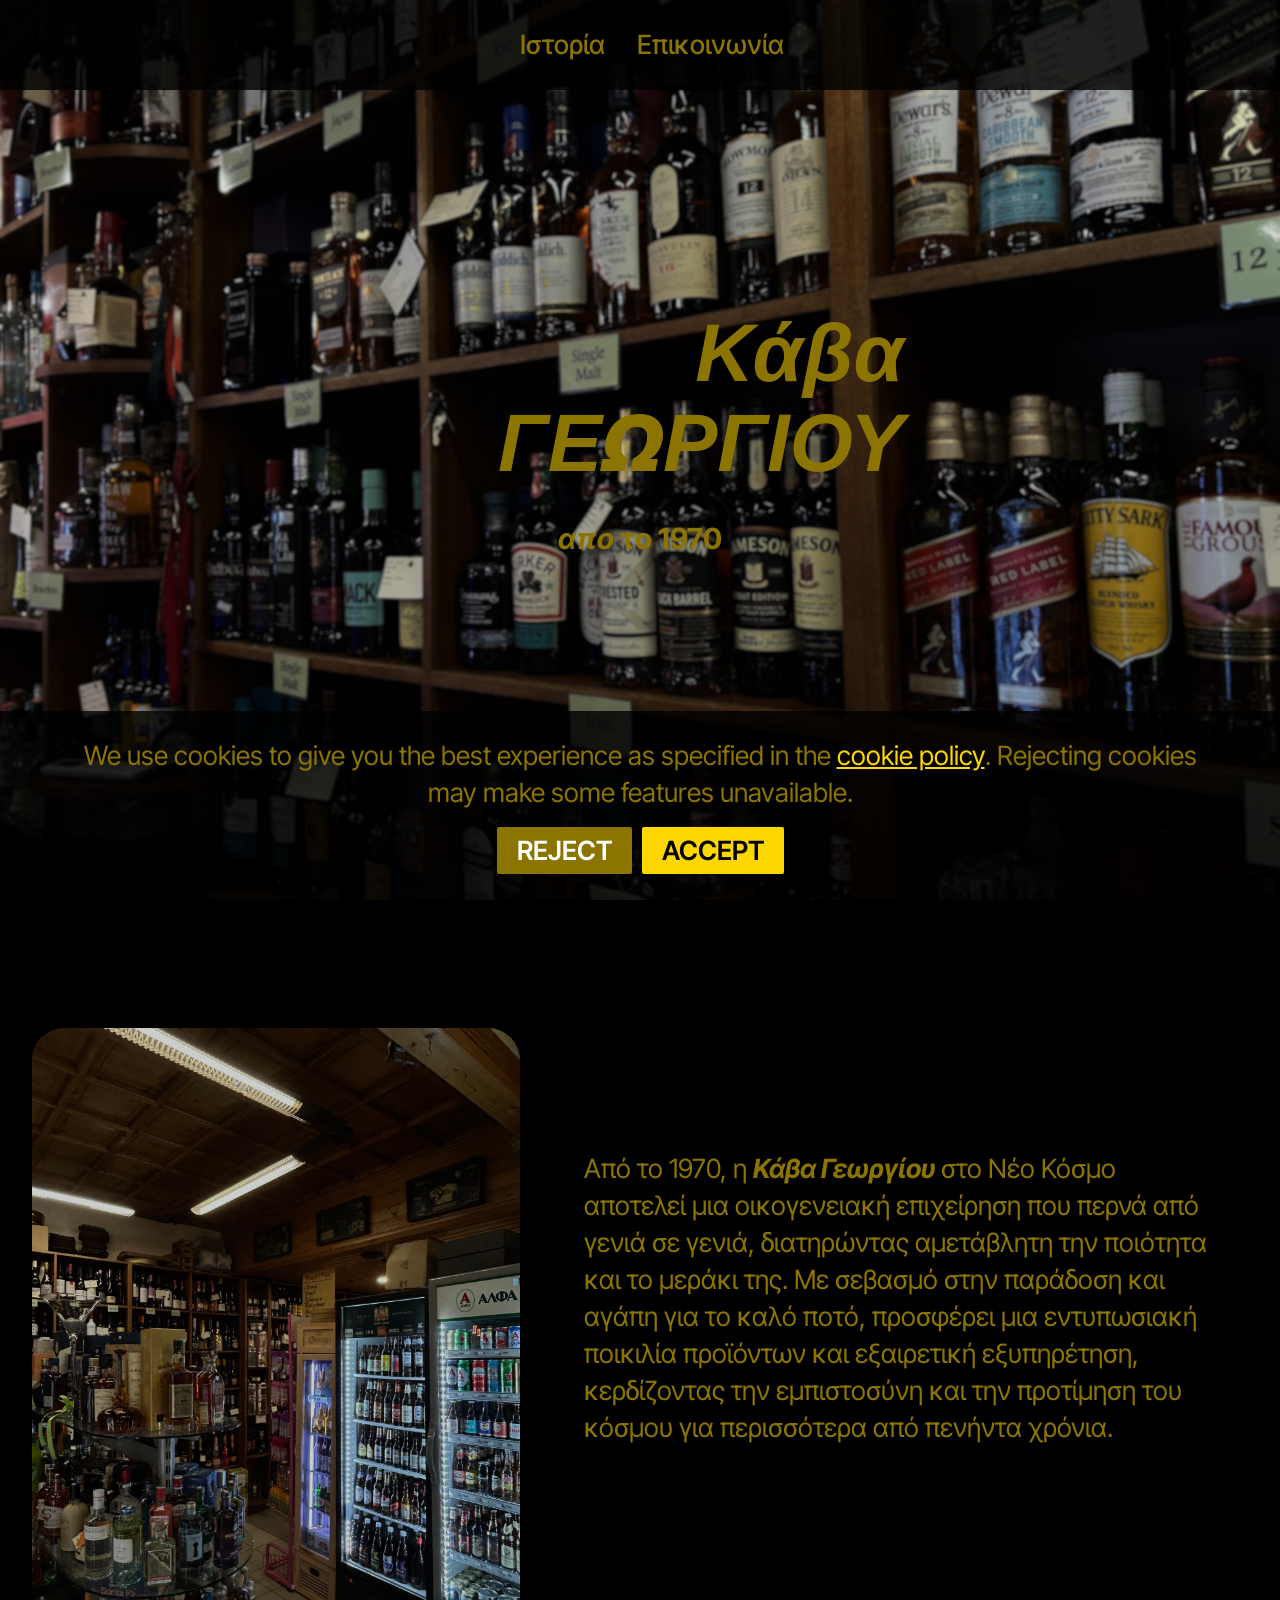
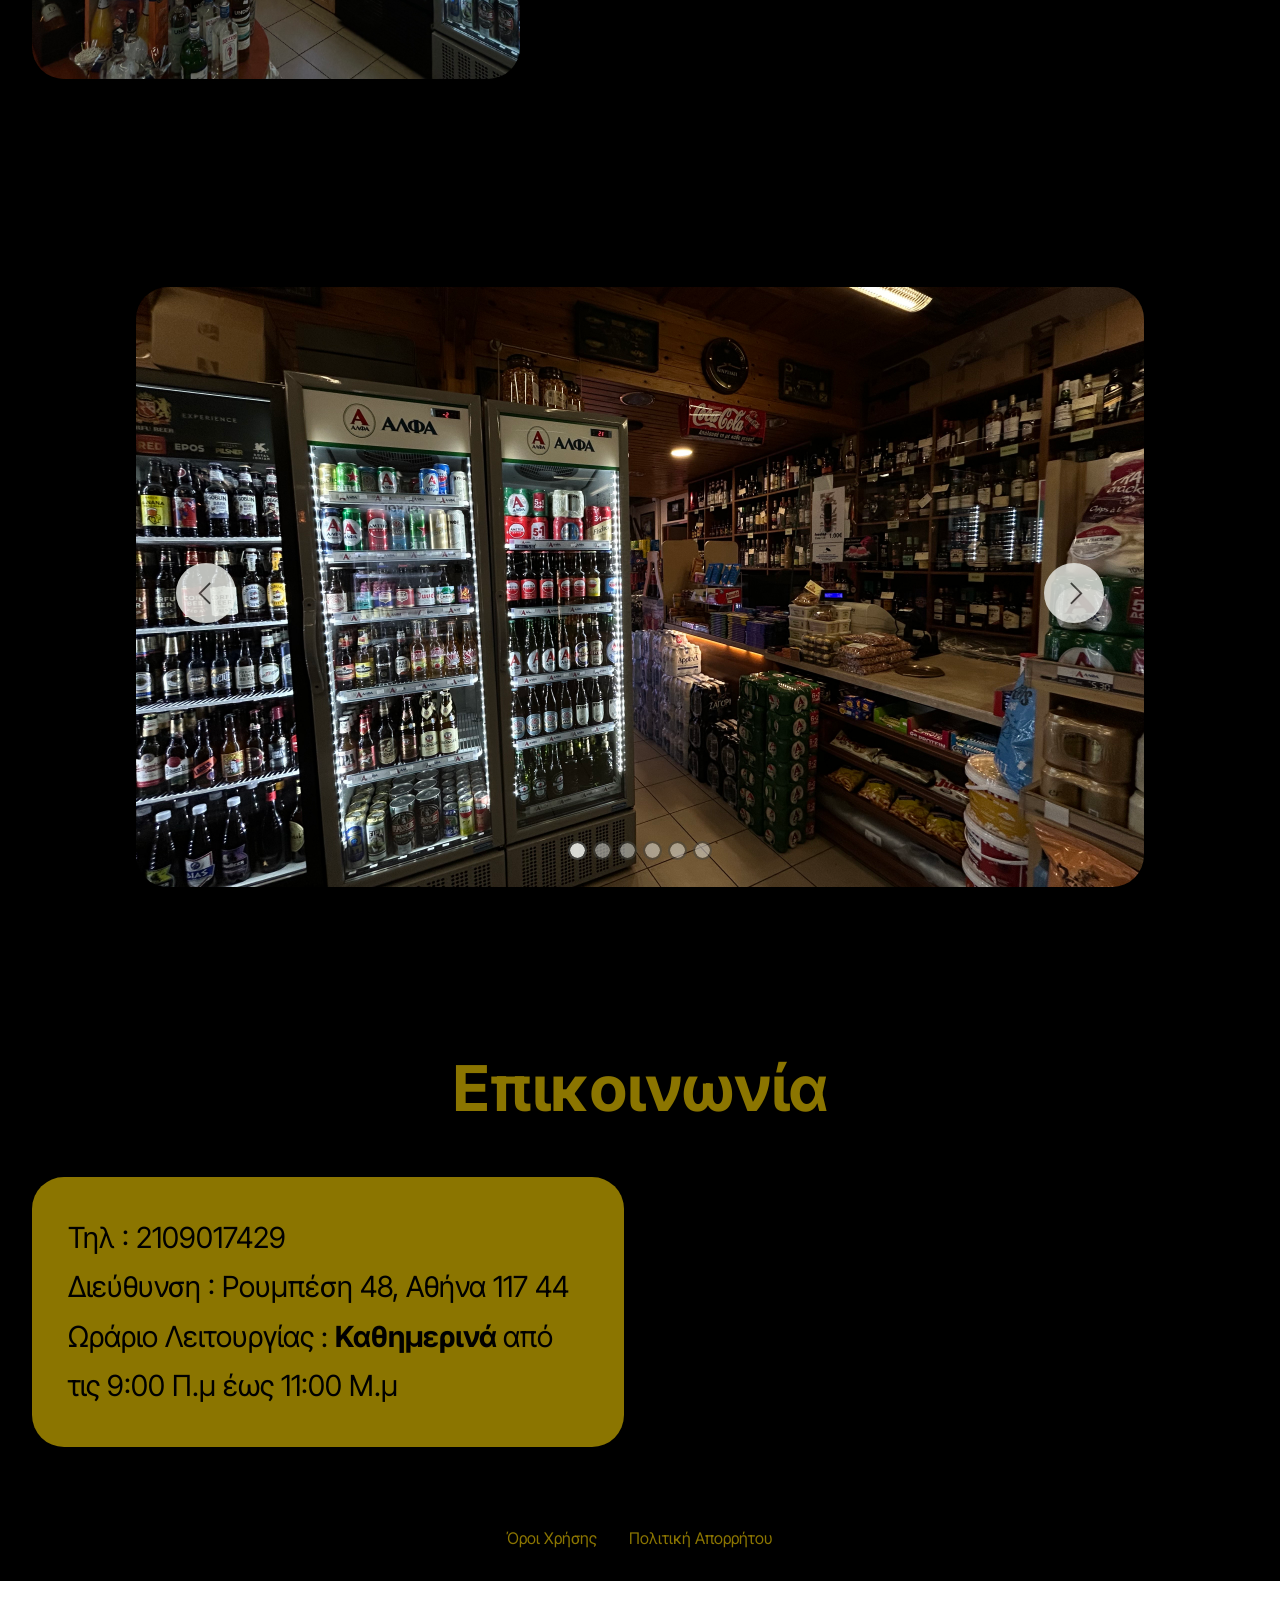
==== index.html @ 552887bf "Update index.html" ====
<!DOCTYPE html>
<html  >
<head>
  
  <meta charset="UTF-8">
  <meta http-equiv="X-UA-Compatible" content="IE=edge">
  <meta name="generator" content="Mobirise v5.9.25, mobirise.com">
  <meta name="twitter:card" content="summary_large_image"/>
  <meta name="twitter:image:src" content="assets/images/index-meta.jpeg">
  <meta property="og:image" content="assets/images/index-meta.jpeg">
  <meta name="twitter:title" content="Home">
  <meta name="viewport" content="width=device-width, initial-scale=1, minimum-scale=1">
  <link rel="shortcut icon" href="assets/images/kaba-logo.png" type="image/x-icon">
  <meta name="description" content="">
  
  
  <title>Home</title>
  <link rel="stylesheet" href="assets/web/assets/mobirise-icons2/mobirise2.css">
  <link rel="stylesheet" href="assets/bootstrap/css/bootstrap.min.css">
  <link rel="stylesheet" href="assets/bootstrap/css/bootstrap-grid.min.css">
  <link rel="stylesheet" href="assets/bootstrap/css/bootstrap-reboot.min.css">
  <link rel="stylesheet" href="assets/web/assets/gdpr-plugin/gdpr-styles.css">
  <link rel="stylesheet" href="assets/dropdown/css/style.css">
  <link rel="stylesheet" href="assets/socicon/css/styles.css">
  <link rel="stylesheet" href="assets/theme/css/style.css">
  <link rel="preload" href="https://fonts.googleapis.com/css?family=Kanit:100,100i,200,200i,300,300i,400,400i,500,500i,600,600i,700,700i,800,800i,900,900i&display=swap" as="style" onload="this.onload=null;this.rel='stylesheet'">
  <noscript><link rel="stylesheet" href="https://fonts.googleapis.com/css?family=Kanit:100,100i,200,200i,300,300i,400,400i,500,500i,600,600i,700,700i,800,800i,900,900i&display=swap"></noscript>
  <link rel="preload" href="https://fonts.googleapis.com/css?family=Inter+Tight:100,200,300,400,500,600,700,800,900,100i,200i,300i,400i,500i,600i,700i,800i,900i&display=swap" as="style" onload="this.onload=null;this.rel='stylesheet'">
  <noscript><link rel="stylesheet" href="https://fonts.googleapis.com/css?family=Inter+Tight:100,200,300,400,500,600,700,800,900,100i,200i,300i,400i,500i,600i,700i,800i,900i&display=swap"></noscript>
  <link rel="preload" as="style" href="assets/mobirise/css/mbr-additional.css?v=K9nNCM"><link rel="stylesheet" href="assets/mobirise/css/mbr-additional.css?v=K9nNCM" type="text/css">

  
  
  
</head>
<body>
  
  <section data-bs-version="5.1" class="menu menu6 cid-uQWl41QtFh" once="menu" id="menu06-0">
	

	<nav class="navbar navbar-dropdown opacityScrollOff navbar-fixed-top navbar-expand-lg">
		<div class="container">
			<div class="navbar-brand">
				
				
			</div>
			<button class="navbar-toggler" type="button" data-toggle="collapse" data-bs-toggle="collapse" data-target="#navbarSupportedContent" data-bs-target="#navbarSupportedContent" aria-controls="navbarNavAltMarkup" aria-expanded="false" aria-label="Toggle navigation">
				<div class="hamburger">
					<span></span>
					<span></span>
					<span></span>
					<span></span>
				</div>
			</button>
			<div class="collapse navbar-collapse opacityScrollOff" id="navbarSupportedContent">
				<ul class="navbar-nav nav-dropdown nav-right navbar-nav-top-padding" data-app-modern-menu="true"><li class="nav-item">
						<a class="nav-link link text-danger display-7" href="index.html#article02-2">Ιστορία</a>
					</li>
					
					<li class="nav-item">
						<a class="nav-link link text-danger display-7" href="index.html#contacts02-3">Επικοινωνία</a>
					</li></ul>
				
				
			</div>
		</div>
	</nav>
</section>

<section data-bs-version="5.1" class="header19 cid-v0DBbqI3JT mbr-fullscreen" id="header19-9">
  

  
  
  <div class="container-fluid">
    <div class="row">
      <div class="content-wrap col-12 col-md-6">
        <h1 class="mbr-section-title mbr-fonts-style mb-4 display-1"><strong><em>Κάβα ΓΕΩΡΓΙΟΥ</em></strong></h1>
        <p class="mbr-fonts-style mbr-text mb-4 display-5"><strong style=""><em>
          απο </em>το 1970</strong></p>
        
        
      </div>
    </div>
  </div>
</section>

<section data-bs-version="5.1" class="start article2 cid-uQWlEnjzYh" id="article02-2">
	

	
	

	<div class="container">
		<div class="row justify-content-center">
			<div class="col-12 col-md-12 col-lg-5 image-wrapper">
				<img class="w-100" src="assets/images/img-9775.jpeg" alt="Mobirise Website Builder">
			</div>
			<div class="col-12 col-md-12 col-lg">
				<div class="text-wrapper align-left">
					<h1 class="mbr-section-title mbr-fonts-style mb-4 display-2"></h1>
					<p class="mbr-text align-left mbr-fonts-style mb-4 display-7">Από το 1970, η <strong><em>Κάβα Γεωργίου</em> </strong>στο Νέο Κόσμο αποτελεί μια οικογενειακή επιχείρηση που περνά από γενιά σε γενιά, διατηρώντας αμετάβλητη την ποιότητα και το μεράκι της. Με σεβασμό στην παράδοση και αγάπη για το καλό ποτό, προσφέρει μια εντυπωσιακή ποικιλία προϊόντων και εξαιρετική εξυπηρέτηση, κερδίζοντας την εμπιστοσύνη και την προτίμηση του κόσμου για περισσότερα από πενήντα χρόνια.&nbsp;<br><br><br><br></p>
					
				</div>
			</div>
		</div>
	</div>
</section>

<section data-bs-version="5.1" class="slider05 cid-v0Dxm2SmUt" id="slider05-7">
    

    <div class="container">
        <div class="row justify-content-center">
            <div class="col-12 col-md-10">
                <div class="carousel slide carousel-fade" id="v1SWkFNazA" data-ride="carousel" data-bs-ride="carousel" data-interval="3000" data-bs-interval="3000">
                    <ol class="carousel-indicators">
                        <li data-slide-to="0" data-bs-slide-to="0" class="active" data-target="#v1SWkFNazA" data-bs-target="#v1SWkFNazA"></li><li data-slide-to="1" data-bs-slide-to="1" class="" data-target="#v1SWkFNazA" data-bs-target="#v1SWkFNazA"></li><li data-slide-to="2" data-bs-slide-to="2" class="" data-target="#v1SWkFNazA" data-bs-target="#v1SWkFNazA"></li><li data-slide-to="3" data-bs-slide-to="3" class="" data-target="#v1SWkFNazA" data-bs-target="#v1SWkFNazA"></li><li data-slide-to="4" data-bs-slide-to="4" class="" data-target="#v1SWkFNazA" data-bs-target="#v1SWkFNazA"></li><li data-slide-to="5" data-bs-slide-to="5" class="" data-target="#v1SWkFNazA" data-bs-target="#v1SWkFNazA"></li>
                        
                        
                    </ol>
                    <div class="carousel-inner">
                        
                        <div class="carousel-item slider-image item active">
                            <div class="item-wrapper">
                                
                                <img class="d-block w-100" src="assets/images/img-9815.jpeg" alt="Mobirise Website Builder" data-slide-to="0" data-bs-slide-to="0">
                            </div>
                        </div><div class="carousel-item slider-image item">
                            <div class="item-wrapper">
                                
                                <img class="d-block w-100" src="assets/images/img-9679.jpeg" alt="Mobirise Website Builder" data-slide-to="1" data-bs-slide-to="1">
                            </div>
                        </div><div class="carousel-item slider-image item">
                            <div class="item-wrapper">
                                
                                <img class="d-block w-100" src="assets/images/img-9678.jpeg" alt="Mobirise Website Builder" data-slide-to="2" data-bs-slide-to="2">
                            </div>
                        </div><div class="carousel-item slider-image item">
                            <div class="item-wrapper">
                                
                                <img class="d-block w-100" src="assets/images/img-9809.jpeg" alt="Mobirise Website Builder" data-slide-to="3" data-bs-slide-to="3">
                            </div>
                        </div><div class="carousel-item slider-image item">
                            <div class="item-wrapper">
                                
                                <img class="d-block w-100" src="assets/images/img-9812.jpeg" alt="Mobirise Website Builder" data-slide-to="4" data-bs-slide-to="4">
                            </div>
                        </div><div class="carousel-item slider-image item">
                            <div class="item-wrapper">
                                
                                <img class="d-block w-100" src="assets/images/img-9802.jpeg" alt="Mobirise Website Builder" data-slide-to="5" data-bs-slide-to="5">
                            </div>
                        </div>
                        
                    </div>
                    <a class="carousel-control carousel-control-prev" role="button" data-slide="prev" data-bs-slide="prev" href="#v1SWkFNazA">
                        <span class="mobi-mbri mobi-mbri-arrow-prev" aria-hidden="true"></span>
                        <span class="sr-only visually-hidden">Previous</span>
                    </a>
                    <a class="carousel-control carousel-control-next" role="button" data-slide="next" data-bs-slide="next" href="#v1SWkFNazA">
                        <span class="mobi-mbri mobi-mbri-arrow-next" aria-hidden="true"></span>
                        <span class="sr-only visually-hidden">Next</span>
                    </a>
                </div>
            </div>
        </div>
    </div>
</section>

<section data-bs-version="5.1" class="contacts02 map1 cid-uQWlJrGzjX" id="contacts02-3">

    

    
    <div class="container">
        <div class="row justify-content-center">
            <div class="col-12 content-head">
                <div class="mbr-section-head mb-5">
                    <h3 class="mbr-section-title mbr-fonts-style align-center mb-0 display-2">
                        <strong>Επικοινωνία</strong></h3>
                    
                </div>
            </div>
        </div>
        <div class="row justify-content-center">
            <div class="card col-12 col-md-12 col-lg-6">
                <div class="card-wrapper">
                    <div class="text-wrapper">
                        
                        <ul class="list mbr-fonts-style display-5">
                            <li class="mbr-text item-wrap">Τηλ : <a href="tel:2109017429" class="text-warning">2109017429</a></li>
                            <li class="mbr-text item-wrap">Διεύθυνση : <a href="https://maps.google.com/maps?hl=en&gl=gr&um=1&ie=UTF-8&fb=1&sa=X&ftid=0x14a1bd07f2f29067:0x44e20cb025a6c804" class="text-warning">Ρουμπέση 48, Αθήνα 117 44</a></li><li class="mbr-text item-wrap">Ωράριο Λειτουργίας : <strong>Καθημερινά </strong>από τις 9:00 Π.μ έως 11:00 Μ.μ</li>
                        </ul>
                    </div>
                </div>
            </div>
            <div class="map-wrapper col-md-12 col-lg-6">
                <div class="google-map"><iframe frameborder="0" style="border:0" data-src="https://www.google.com/maps/embed?pb=!1m18!1m12!1m3!1d3145.966563412388!2d23.7260906!3d37.95456670000001!2m3!1f0!2f0!3f0!3m2!1i1024!2i768!4f13.1!3m3!1m2!1s0x14a1bd07f2f29067%3A0x44e20cb025a6c804!2sCAVA%20G!5e0!3m2!1sen!2sgr!4v1752509710405!5m2!1sen!2sgr" allowfullscreen=""></iframe></div>
            </div>
        </div>
    </div>
</section>

<section data-bs-version="5.1" class="footer3 cid-v1SwLth8AB" once="footers" id="footer03-i">

        

    

    <div class="container">
        <div class="row">
            <div class="row-links">
                <ul class="header-menu">
                  
                  
                  
                  
                <li class="header-menu-item mbr-fonts-style display-4"><a href="https://www.termsfeed.com/live/fb3a43bc-e8d7-463b-b728-48bc6b4caf5c" class="text-danger">Όροι Χρήσης</a></li><li class="header-menu-item mbr-fonts-style display-4"><a href="https://www.termsfeed.com/live/7fb060ca-34fe-475d-ba1c-8589238b0799" class="text-danger">Πολιτική Απορρήτου</a></li></ul>
              </div>

            
            
        </div>
    </div>
</section><section class="display-7" style="padding: 0;align-items: center;justify-content: center;flex-wrap: wrap;    align-content: center;display: flex;position: relative;height: 4rem;"><a style="flex: 1 1;height: 4rem;position: absolute;width: 100%;z-index: 1;"><img alt="" style="height: 4rem;" src="[data-uri]"></a><p style="margin: 0;text-align: center;" class="display-7">&#8204;</p><a style="z-index:1" data-src="assets/bootstrap/js/bootstrap.bundle.min.js"></script><script src="assets/web/assets/cookies-alert-plugin/cookies-alert-core.js"></script><script src="assets/web/assets/cookies-alert-plugin/cookies-alert-script.js"></script><script type="text/plain" data-src="assets/smoothscroll/smooth-scroll.js"></script><script type="text/plain" data-src="assets/ytplayer/index.js"></script><script type="text/plain" data-src="assets/dropdown/js/navbar-dropdown.js"></script><script type="text/plain" data-src="assets/theme/js/script.js"></script>
  
  
<input name="cookieData" type="hidden" data-cookie-cookiesAlertType='2' data-cookie-customDialogSelector='null' data-cookie-colorText='#8b7500' data-cookie-colorBg='rgb(0, 0, 0)' data-cookie-opacityOverlay='0' data-cookie-bgOpacity='79' data-cookie-textButton='ACCEPT' data-cookie-rejectText='REJECT' data-cookie-colorButton='#ffd700' data-cookie-rejectColor='#8b7500' data-cookie-colorLink='#ffd700' data-cookie-underlineLink='true' data-cookie-text="We use cookies to give you the best experience as specified in the <a href='privacy.html'>cookie policy</a>. Rejecting cookies may make some features unavailable.">
  </body>
</html>
---- assets/web/assets/mobirise-icons2/mobirise2.css ----
@font-face {
  font-family: 'Moririse2';
  font-display: swap;
  src:  url('mobirise2.eot?f2bix4');
  src:  url('mobirise2.eot?f2bix4#iefix') format('embedded-opentype'),
    url('mobirise2.ttf?f2bix4') format('truetype'),
    url('mobirise2.woff?f2bix4') format('woff'),
    url('mobirise2.svg?f2bix4#mobirise2') format('svg');
  font-weight: normal;
  font-style: normal;
}

[class^="mobi-"], [class*=" mobi-"] {
  /* use !important to prevent issues with browser extensions that change fonts */
  font-family: 'Moririse2' !important;
  speak: none;
  font-style: normal;
  font-weight: normal;
  font-variant: normal;
  text-transform: none;
  line-height: 1;

  /* Better Font Rendering =========== */
  -webkit-font-smoothing: antialiased;
  -moz-osx-font-smoothing: grayscale;
}

.mobi-mbri-add-submenu:before {
  content: "\e900";
}
.mobi-mbri-alert:before {
  content: "\e901";
}
.mobi-mbri-align-center:before {
  content: "\e902";
}
.mobi-mbri-align-justify:before {
  content: "\e903";
}
.mobi-mbri-align-left:before {
  content: "\e904";
}
.mobi-mbri-align-right:before {
  content: "\e905";
}
.mobi-mbri-android:before {
  content: "\e906";
}
.mobi-mbri-apple:before {
  content: "\e907";
}
.mobi-mbri-arrow-down:before {
  content: "\e908";
}
.mobi-mbri-arrow-next:before {
  content: "\e909";
}
.mobi-mbri-arrow-prev:before {
  content: "\e90a";
}
.mobi-mbri-arrow-up:before {
  content: "\e90b";
}
.mobi-mbri-bold:before {
  content: "\e90c";
}
.mobi-mbri-bookmark:before {
  content: "\e90d";
}
.mobi-mbri-bootstrap:before {
  content: "\e90e";
}
.mobi-mbri-briefcase:before {
  content: "\e90f";
}
.mobi-mbri-browse:before {
  content: "\e910";
}
.mobi-mbri-bulleted-list:before {
  content: "\e911";
}
.mobi-mbri-calendar:before {
  content: "\e912";
}
.mobi-mbri-camera:before {
  content: "\e913";
}
.mobi-mbri-cart-add:before {
  content: "\e914";
}
.mobi-mbri-cart-full:before {
  content: "\e915";
}
.mobi-mbri-cash:before {
  content: "\e916";
}
.mobi-mbri-change-style:before {
  content: "\e917";
}
.mobi-mbri-chat:before {
  content: "\e918";
}
.mobi-mbri-clock:before {
  content: "\e919";
}
.mobi-mbri-close:before {
  content: "\e91a";
}
.mobi-mbri-cloud:before {
  content: "\e91b";
}
.mobi-mbri-code:before {
  content: "\e91c";
}
.mobi-mbri-contact-form:before {
  content: "\e91d";
}
.mobi-mbri-credit-card:before {
  content: "\e91e";
}
.mobi-mbri-cursor-click:before {
  content: "\e91f";
}
.mobi-mbri-cust-feedback:before {
  content: "\e920";
}
.mobi-mbri-database:before {
  content: "\e921";
}
.mobi-mbri-delivery:before {
  content: "\e922";
}
.mobi-mbri-desktop:before {
  content: "\e923";
}
.mobi-mbri-devices:before {
  content: "\e924";
}
.mobi-mbri-down:before {
  content: "\e925";
}
.mobi-mbri-download-2:before {
  content: "\e926";
}
.mobi-mbri-download:before {
  content: "\e927";
}
.mobi-mbri-drag-n-drop-2:before {
  content: "\e928";
}
.mobi-mbri-drag-n-drop:before {
  content: "\e929";
}
.mobi-mbri-edit-2:before {
  content: "\e92a";
}
.mobi-mbri-edit:before {
  content: "\e92b";
}
.mobi-mbri-error:before {
  content: "\e92c";
}
.mobi-mbri-extension:before {
  content: "\e92d";
}
.mobi-mbri-features:before {
  content: "\e92e";
}
.mobi-mbri-file:before {
  content: "\e92f";
}
.mobi-mbri-flag:before {
  content: "\e930";
}
.mobi-mbri-folder:before {
  content: "\e931";
}
.mobi-mbri-gift:before {
  content: "\e932";
}
.mobi-mbri-github:before {
  content: "\e933";
}
.mobi-mbri-globe-2:before {
  content: "\e934";
}
.mobi-mbri-globe:before {
  content: "\e935";
}
.mobi-mbri-growing-chart:before {
  content: "\e936";
}
.mobi-mbri-hearth:before {
  content: "\e937";
}
.mobi-mbri-help:before {
  content: "\e938";
}
.mobi-mbri-home:before {
  content: "\e939";
}
.mobi-mbri-hot-cup:before {
  content: "\e93a";
}
.mobi-mbri-idea:before {
  content: "\e93b";
}
.mobi-mbri-image-gallery:before {
  content: "\e93c";
}
.mobi-mbri-image-slider:before {
  content: "\e93d";
}
.mobi-mbri-info:before {
  content: "\e93e";
}
.mobi-mbri-italic:before {
  content: "\e93f";
}
.mobi-mbri-key:before {
  content: "\e940";
}
.mobi-mbri-laptop:before {
  content: "\e941";
}
.mobi-mbri-layers:before {
  content: "\e942";
}
.mobi-mbri-left-right:before {
  content: "\e943";
}
.mobi-mbri-left:before {
  content: "\e944";
}
.mobi-mbri-letter:before {
  content: "\e945";
}
.mobi-mbri-like:before {
  content: "\e946";
}
.mobi-mbri-link:before {
  content: "\e947";
}
.mobi-mbri-lock:before {
  content: "\e948";
}
.mobi-mbri-login:before {
  content: "\e949";
}
.mobi-mbri-logout:before {
  content: "\e94a";
}
.mobi-mbri-magic-stick:before {
  content: "\e94b";
}
.mobi-mbri-map-pin:before {
  content: "\e94c";
}
.mobi-mbri-menu:before {
  content: "\e94d";
}
.mobi-mbri-mobile-2:before {
  content: "\e94e";
}
.mobi-mbri-mobile-horizontal:before {
  content: "\e94f";
}
.mobi-mbri-mobile:before {
  content: "\e950";
}
.mobi-mbri-mobirise:before {
  content: "\e951";
}
.mobi-mbri-more-horizontal:before {
  content: "\e952";
}
.mobi-mbri-more-vertical:before {
  content: "\e953";
}
.mobi-mbri-music:before {
  content: "\e954";
}
.mobi-mbri-new-file:before {
  content: "\e955";
}
.mobi-mbri-numbered-list:before {
  content: "\e956";
}
.mobi-mbri-opened-folder:before {
  content: "\e957";
}
.mobi-mbri-pages:before {
  content: "\e958";
}
.mobi-mbri-paper-plane:before {
  content: "\e959";
}
.mobi-mbri-paperclip:before {
  content: "\e95a";
}
.mobi-mbri-phone:before {
  content: "\e95b";
}
.mobi-mbri-photo:before {
  content: "\e95c";
}
.mobi-mbri-photos:before {
  content: "\e95d";
}
.mobi-mbri-pin:before {
  content: "\e95e";
}
.mobi-mbri-play:before {
  content: "\e95f";
}
.mobi-mbri-plus:before {
  content: "\e960";
}
.mobi-mbri-preview:before {
  content: "\e961";
}
.mobi-mbri-print:before {
  content: "\e962";
}
.mobi-mbri-protect:before {
  content: "\e963";
}
.mobi-mbri-question:before {
  content: "\e964";
}
.mobi-mbri-quote-left:before {
  content: "\e965";
}
.mobi-mbri-quote-right:before {
  content: "\e966";
}
.mobi-mbri-redo:before {
  content: "\e967";
}
.mobi-mbri-refresh:before {
  content: "\e968";
}
.mobi-mbri-responsive-2:before {
  content: "\e969";
}
.mobi-mbri-responsive:before {
  content: "\e96a";
}
.mobi-mbri-right:before {
  content: "\e96b";
}
.mobi-mbri-rocket:before {
  content: "\e96c";
}
.mobi-mbri-sad-face:before {
  content: "\e96d";
}
.mobi-mbri-sale:before {
  content: "\e96e";
}
.mobi-mbri-save:before {
  content: "\e96f";
}
.mobi-mbri-search:before {
  content: "\e970";
}
.mobi-mbri-setting-2:before {
  content: "\e971";
}
.mobi-mbri-setting-3:before {
  content: "\e972";
}
.mobi-mbri-setting:before {
  content: "\e973";
}
.mobi-mbri-share:before {
  content: "\e974";
}
.mobi-mbri-shopping-bag:before {
  content: "\e975";
}
.mobi-mbri-shopping-basket:before {
  content: "\e976";
}
.mobi-mbri-shopping-cart:before {
  content: "\e977";
}
.mobi-mbri-sites:before {
  content: "\e978";
}
.mobi-mbri-smile-face:before {
  content: "\e979";
}
.mobi-mbri-speed:before {
  content: "\e97a";
}
.mobi-mbri-star:before {
  content: "\e97b";
}
.mobi-mbri-success:before {
  content: "\e97c";
}
.mobi-mbri-sun:before {
  content: "\e97d";
}
.mobi-mbri-sun2:before {
  content: "\e97e";
}
.mobi-mbri-tablet-vertical:before {
  content: "\e97f";
}
.mobi-mbri-tablet:before {
  content: "\e980";
}
.mobi-mbri-target:before {
  content: "\e981";
}
.mobi-mbri-timer:before {
  content: "\e982";
}
.mobi-mbri-to-ftp:before {
  content: "\e983";
}
.mobi-mbri-to-local-drive:before {
  content: "\e984";
}
.mobi-mbri-touch-swipe:before {
  content: "\e985";
}
.mobi-mbri-touch:before {
  content: "\e986";
}
.mobi-mbri-trash:before {
  content: "\e987";
}
.mobi-mbri-underline:before {
  content: "\e988";
}
.mobi-mbri-undo:before {
  content: "\e989";
}
.mobi-mbri-unlink:before {
  content: "\e98a";
}
.mobi-mbri-unlock:before {
  content: "\e98b";
}
.mobi-mbri-up-down:before {
  content: "\e98c";
}
.mobi-mbri-up:before {
  content: "\e98d";
}
.mobi-mbri-update:before {
  content: "\e98e";
}
.mobi-mbri-upload-2:before {
  content: "\e98f";
}
.mobi-mbri-upload:before {
  content: "\e990";
}
.mobi-mbri-user-2:before {
  content: "\e991";
}
.mobi-mbri-user:before {
  content: "\e992";
}
.mobi-mbri-users:before {
  content: "\e993";
}
.mobi-mbri-video-play:before {
  content: "\e994";
}
.mobi-mbri-video:before {
  content: "\e995";
}
.mobi-mbri-watch:before {
  content: "\e996";
}
.mobi-mbri-website-theme-2:before {
  content: "\e997";
}
.mobi-mbri-website-theme:before {
  content: "\e998";
}
.mobi-mbri-wifi:before {
  content: "\e999";
}
.mobi-mbri-windows:before {
  content: "\e99a";
}
.mobi-mbri-zoom-in:before {
  content: "\e99b";
}
.mobi-mbri-zoom-out:before {
  content: "\e99c";
}
---- assets/web/assets/gdpr-plugin/gdpr-styles.css ----
.gdpr-block {
    padding: 10px;
    font-size: 14px;
    display: block;
    width: 100%;
    text-align: center;
}
.gdpr-block.covert {
	display: none;
}
.textGDPR {
    position: relative;
}
.gdpr-block label span.textGDPR input[name='gdpr']{
    width: 15px;
    height: 15px;
    margin: 0;
    position: absolute;
    top: 3px;
    left: -20px;
}
.gdpr-block label {
    color: #a7a7a7;
    vertical-align: middle;
    user-select: none;
    margin-bottom: 0;
}
---- assets/dropdown/css/style.css ----
.navbar-dropdown {
  left: 0;
  padding: 0;
  position: absolute;
  right: 0;
  top: 0;
  transition: all 0.45s ease;
  z-index: 1030;
  background: #282828; }
  .navbar-dropdown .navbar-logo {
    margin-right: 0.8rem;
    transition: margin 0.3s ease-in-out;
    vertical-align: middle; }
    .navbar-dropdown .navbar-logo img {
      height: 3.125rem;
      transition: all 0.3s ease-in-out; }
    .navbar-dropdown .navbar-logo.mbr-iconfont {
      font-size: 3.125rem;
      line-height: 3.125rem; }
  .navbar-dropdown .navbar-caption {
    font-weight: 700;
    white-space: normal;
    vertical-align: -4px;
    line-height: 3.125rem !important; }
    .navbar-dropdown .navbar-caption, .navbar-dropdown .navbar-caption:hover {
      color: inherit;
      text-decoration: none; }
  .navbar-dropdown .mbr-iconfont + .navbar-caption {
    vertical-align: -1px; }
  .navbar-dropdown.navbar-fixed-top {
    position: fixed; }
  .navbar-dropdown .navbar-brand span {
    vertical-align: -4px; }
  .navbar-dropdown.bg-color.transparent {
    background: none; }
  .navbar-dropdown.navbar-short .navbar-brand {
    padding: 0.625rem 0; }
    .navbar-dropdown.navbar-short .navbar-brand span {
      vertical-align: -1px; }
  .navbar-dropdown.navbar-short .navbar-caption {
    line-height: 2.375rem !important;
    vertical-align: -2px; }
  .navbar-dropdown.navbar-short .navbar-logo {
    margin-right: 0.5rem; }
    .navbar-dropdown.navbar-short .navbar-logo img {
      height: 2.375rem; }
    .navbar-dropdown.navbar-short .navbar-logo.mbr-iconfont {
      font-size: 2.375rem;
      line-height: 2.375rem; }
  .navbar-dropdown.navbar-short .mbr-table-cell {
    height: 3.625rem; }
  .navbar-dropdown .navbar-close {
    left: 0.6875rem;
    position: fixed;
    top: 0.75rem;
    z-index: 1000; }
  .navbar-dropdown .hamburger-icon {
    content: "";
    display: inline-block;
    vertical-align: middle;
    width: 16px;
    -webkit-box-shadow: 0 -6px 0 1px #282828,0 0 0 1px #282828,0 6px 0 1px #282828;
    -moz-box-shadow: 0 -6px 0 1px #282828,0 0 0 1px #282828,0 6px 0 1px #282828;
    box-shadow: 0 -6px 0 1px #282828,0 0 0 1px #282828,0 6px 0 1px #282828; }

.dropdown-menu .dropdown-toggle[data-toggle="dropdown-submenu"]::after {
  border-bottom: 0.35em solid transparent;
  border-left: 0.35em solid;
  border-right: 0;
  border-top: 0.35em solid transparent;
  margin-left: 0.3rem; }

.dropdown-menu .dropdown-item:focus {
  outline: 0; }

.nav-dropdown {
  font-size: 0.75rem;
  font-weight: 500;
  height: auto !important; }
  .nav-dropdown .nav-btn {
    padding-left: 1rem; }
  .nav-dropdown .link {
    margin: .667em 1.667em;
    font-weight: 500;
    padding: 0;
    transition: color .2s ease-in-out; }
    .nav-dropdown .link.dropdown-toggle {
      margin-right: 2.583em; }
      .nav-dropdown .link.dropdown-toggle::after {
        margin-left: .25rem;
        border-top: 0.35em solid;
        border-right: 0.35em solid transparent;
        border-left: 0.35em solid transparent;
        border-bottom: 0; }
      .nav-dropdown .link.dropdown-toggle[aria-expanded="true"] {
        margin: 0;
        padding: 0.667em 3.263em  0.667em 1.667em; }
  .nav-dropdown .link::after,
  .nav-dropdown .dropdown-item::after {
    color: inherit; }
  .nav-dropdown .btn {
    font-size: 0.75rem;
    font-weight: 700;
    letter-spacing: 0;
    margin-bottom: 0;
    padding-left: 1.25rem;
    padding-right: 1.25rem; }
  .nav-dropdown .dropdown-menu {
    border-radius: 0;
    border: 0;
    left: 0;
    margin: 0;
    padding-bottom: 1.25rem;
    padding-top: 1.25rem;
    position: relative; }
  .nav-dropdown .dropdown-submenu {
    margin-left: 0.125rem;
    top: 0; }
  .nav-dropdown .dropdown-item {
    font-weight: 500;
    line-height: 2;
    padding: 0.3846em 4.615em 0.3846em 1.5385em;
    position: relative;
    transition: color .2s ease-in-out, background-color .2s ease-in-out; }
    .nav-dropdown .dropdown-item::after {
      margin-top: -0.3077em;
      position: absolute;
      right: 1.1538em;
      top: 50%; }
    .nav-dropdown .dropdown-item:focus, .nav-dropdown .dropdown-item:hover {
      background: none; }

@media (max-width: 767px) {
  .nav-dropdown.navbar-toggleable-sm {
    bottom: 0;
    display: none;
    left: 0;
    overflow-x: hidden;
    position: fixed;
    top: 0;
    transform: translateX(-100%);
    -ms-transform: translateX(-100%);
    -webkit-transform: translateX(-100%);
    width: 18.75rem;
    z-index: 999; } }
.nav-dropdown.navbar-toggleable-xl {
  bottom: 0;
  display: none;
  left: 0;
  overflow-x: hidden;
  position: fixed;
  top: 0;
  transform: translateX(-100%);
  -ms-transform: translateX(-100%);
  -webkit-transform: translateX(-100%);
  width: 18.75rem;
  z-index: 999; }

.nav-dropdown-sm {
  display: block !important;
  overflow-x: hidden;
  overflow: auto;
  padding-top: 3.875rem; }
  .nav-dropdown-sm::after {
    content: "";
    display: block;
    height: 3rem;
    width: 100%; }
  .nav-dropdown-sm.collapse.in ~ .navbar-close {
    display: block !important; }
  .nav-dropdown-sm.collapsing, .nav-dropdown-sm.collapse.in {
    transform: translateX(0);
    -ms-transform: translateX(0);
    -webkit-transform: translateX(0);
    transition: all 0.25s ease-out;
    -webkit-transition: all 0.25s ease-out;
    background: #282828; }
  .nav-dropdown-sm.collapsing[aria-expanded="false"] {
    transform: translateX(-100%);
    -ms-transform: translateX(-100%);
    -webkit-transform: translateX(-100%); }
  .nav-dropdown-sm .nav-item {
    display: block;
    margin-left: 0 !important;
    padding-left: 0; }
  .nav-dropdown-sm .link,
  .nav-dropdown-sm .dropdown-item {
    border-top: 1px dotted rgba(255, 255, 255, 0.1);
    font-size: 0.8125rem;
    line-height: 1.6;
    margin: 0 !important;
    padding: 0.875rem 2.4rem 0.875rem 1.5625rem !important;
    position: relative;
    white-space: normal; }
    .nav-dropdown-sm .link:focus, .nav-dropdown-sm .link:hover,
    .nav-dropdown-sm .dropdown-item:focus,
    .nav-dropdown-sm .dropdown-item:hover {
      background: rgba(0, 0, 0, 0.2) !important;
      color: #c0a375; }
  .nav-dropdown-sm .nav-btn {
    position: relative;
    padding: 1.5625rem 1.5625rem 0 1.5625rem; }
    .nav-dropdown-sm .nav-btn::before {
      border-top: 1px dotted rgba(255, 255, 255, 0.1);
      content: "";
      left: 0;
      position: absolute;
      top: 0;
      width: 100%; }
    .nav-dropdown-sm .nav-btn + .nav-btn {
      padding-top: 0.625rem; }
      .nav-dropdown-sm .nav-btn + .nav-btn::before {
        display: none; }
  .nav-dropdown-sm .btn {
    padding: 0.625rem 0; }
  .nav-dropdown-sm .dropdown-toggle[data-toggle="dropdown-submenu"]::after {
    margin-left: .25rem;
    border-top: 0.35em solid;
    border-right: 0.35em solid transparent;
    border-left: 0.35em solid transparent;
    border-bottom: 0; }
  .nav-dropdown-sm .dropdown-toggle[data-toggle="dropdown-submenu"][aria-expanded="true"]::after {
    border-top: 0;
    border-right: 0.35em solid transparent;
    border-left: 0.35em solid transparent;
    border-bottom: 0.35em solid; }
  .nav-dropdown-sm .dropdown-menu {
    margin: 0;
    padding: 0;
    position: relative;
    top: 0;
    left: 0;
    width: 100%;
    border: 0;
    float: none;
    border-radius: 0;
    background: none; }
  .nav-dropdown-sm .dropdown-submenu {
    left: 100%;
    margin-left: 0.125rem;
    margin-top: -1.25rem;
    top: 0; }

.navbar-toggleable-sm .nav-dropdown .dropdown-menu {
  position: absolute; }

.navbar-toggleable-sm .nav-dropdown .dropdown-submenu {
  left: 100%;
  margin-left: 0.125rem;
  margin-top: -1.25rem;
  top: 0; }

.navbar-toggleable-sm.opened .nav-dropdown .dropdown-menu {
  position: relative; }

.navbar-toggleable-sm.opened .nav-dropdown .dropdown-submenu {
  left: 0;
  margin-left: 00rem;
  margin-top: 0rem;
  top: 0; }

.is-builder .nav-dropdown.collapsing {
  transition: none !important; }
---- assets/socicon/css/styles.css ----
@charset "UTF-8";

@font-face {
  font-family: 'Socicon';
  src:  url('../fonts/socicon.eot');
  src:  url('../fonts/socicon.eot?#iefix') format('embedded-opentype'),
    url('../fonts/socicon.woff2') format('woff2'),
    url('../fonts/socicon.ttf') format('truetype'),
    url('../fonts/socicon.woff') format('woff'),
    url('../fonts/socicon.svg#socicon') format('svg');
  font-weight: normal;
  font-style: normal;
  font-display: swap;
}

[data-icon]:before {
  font-family: "socicon" !important;
  content: attr(data-icon);
  font-style: normal !important;
  font-weight: normal !important;
  font-variant: normal !important;
  text-transform: none !important;
  speak: none;
  line-height: 1;
  -webkit-font-smoothing: antialiased;
  -moz-osx-font-smoothing: grayscale;
}

[class^="socicon-"], [class*=" socicon-"] {
  /* use !important to prevent issues with browser extensions that change fonts */
  font-family: 'Socicon' !important;
  speak: none;
  font-style: normal;
  font-weight: normal;
  font-variant: normal;
  text-transform: none;
  line-height: 1;

  /* Better Font Rendering =========== */
  -webkit-font-smoothing: antialiased;
  -moz-osx-font-smoothing: grayscale;
}

.socicon-500px:before {
  content: "\e000";
}
.socicon-8tracks:before {
  content: "\e001";
}
.socicon-airbnb:before {
  content: "\e002";
}
.socicon-alliance:before {
  content: "\e003";
}
.socicon-amazon:before {
  content: "\e004";
}
.socicon-amplement:before {
  content: "\e005";
}
.socicon-android:before {
  content: "\e006";
}
.socicon-angellist:before {
  content: "\e007";
}
.socicon-apple:before {
  content: "\e008";
}
.socicon-appnet:before {
  content: "\e009";
}
.socicon-baidu:before {
  content: "\e00a";
}
.socicon-bandcamp:before {
  content: "\e00b";
}
.socicon-battlenet:before {
  content: "\e00c";
}
.socicon-mixer:before {
  content: "\e00d";
}
.socicon-bebee:before {
  content: "\e00e";
}
.socicon-bebo:before {
  content: "\e00f";
}
.socicon-behance:before {
  content: "\e010";
}
.socicon-blizzard:before {
  content: "\e011";
}
.socicon-blogger:before {
  content: "\e012";
}
.socicon-buffer:before {
  content: "\e013";
}
.socicon-chrome:before {
  content: "\e014";
}
.socicon-coderwall:before {
  content: "\e015";
}
.socicon-curse:before {
  content: "\e016";
}
.socicon-dailymotion:before {
  content: "\e017";
}
.socicon-deezer:before {
  content: "\e018";
}
.socicon-delicious:before {
  content: "\e019";
}
.socicon-deviantart:before {
  content: "\e01a";
}
.socicon-diablo:before {
  content: "\e01b";
}
.socicon-digg:before {
  content: "\e01c";
}
.socicon-discord:before {
  content: "\e01d";
}
.socicon-disqus:before {
  content: "\e01e";
}
.socicon-douban:before {
  content: "\e01f";
}
.socicon-draugiem:before {
  content: "\e020";
}
.socicon-dribbble:before {
  content: "\e021";
}
.socicon-drupal:before {
  content: "\e022";
}
.socicon-ebay:before {
  content: "\e023";
}
.socicon-ello:before {
  content: "\e024";
}
.socicon-endomodo:before {
  content: "\e025";
}
.socicon-envato:before {
  content: "\e026";
}
.socicon-etsy:before {
  content: "\e027";
}
.socicon-facebook:before {
  content: "\e028";
}
.socicon-feedburner:before {
  content: "\e029";
}
.socicon-filmweb:before {
  content: "\e02a";
}
.socicon-firefox:before {
  content: "\e02b";
}
.socicon-flattr:before {
  content: "\e02c";
}
.socicon-flickr:before {
  content: "\e02d";
}
.socicon-formulr:before {
  content: "\e02e";
}
.socicon-forrst:before {
  content: "\e02f";
}
.socicon-foursquare:before {
  content: "\e030";
}
.socicon-friendfeed:before {
  content: "\e031";
}
.socicon-github:before {
  content: "\e032";
}
.socicon-goodreads:before {
  content: "\e033";
}
.socicon-google:before {
  content: "\e034";
}
.socicon-googlescholar:before {
  content: "\e035";
}
.socicon-googlegroups:before {
  content: "\e036";
}
.socicon-googlephotos:before {
  content: "\e037";
}
.socicon-googleplus:before {
  content: "\e038";
}
.socicon-grooveshark:before {
  content: "\e039";
}
.socicon-hackerrank:before {
  content: "\e03a";
}
.socicon-hearthstone:before {
  content: "\e03b";
}
.socicon-hellocoton:before {
  content: "\e03c";
}
.socicon-heroes:before {
  content: "\e03d";
}
.socicon-smashcast:before {
  content: "\e03e";
}
.socicon-horde:before {
  content: "\e03f";
}
.socicon-houzz:before {
  content: "\e040";
}
.socicon-icq:before {
  content: "\e041";
}
.socicon-identica:before {
  content: "\e042";
}
.socicon-imdb:before {
  content: "\e043";
}
.socicon-instagram:before {
  content: "\e044";
}
.socicon-issuu:before {
  content: "\e045";
}
.socicon-istock:before {
  content: "\e046";
}
.socicon-itunes:before {
  content: "\e047";
}
.socicon-keybase:before {
  content: "\e048";
}
.socicon-lanyrd:before {
  content: "\e049";
}
.socicon-lastfm:before {
  content: "\e04a";
}
.socicon-line:before {
  content: "\e04b";
}
.socicon-linkedin:before {
  content: "\e04c";
}
.socicon-livejournal:before {
  content: "\e04d";
}
.socicon-lyft:before {
  content: "\e04e";
}
.socicon-macos:before {
  content: "\e04f";
}
.socicon-mail:before {
  content: "\e050";
}
.socicon-medium:before {
  content: "\e051";
}
.socicon-meetup:before {
  content: "\e052";
}
.socicon-mixcloud:before {
  content: "\e053";
}
.socicon-modelmayhem:before {
  content: "\e054";
}
.socicon-mumble:before {
  content: "\e055";
}
.socicon-myspace:before {
  content: "\e056";
}
.socicon-newsvine:before {
  content: "\e057";
}
.socicon-nintendo:before {
  content: "\e058";
}
.socicon-npm:before {
  content: "\e059";
}
.socicon-odnoklassniki:before {
  content: "\e05a";
}
.socicon-openid:before {
  content: "\e05b";
}
.socicon-opera:before {
  content: "\e05c";
}
.socicon-outlook:before {
  content: "\e05d";
}
.socicon-overwatch:before {
  content: "\e05e";
}
.socicon-patreon:before {
  content: "\e05f";
}
.socicon-paypal:before {
  content: "\e060";
}
.socicon-periscope:before {
  content: "\e061";
}
.socicon-persona:before {
  content: "\e062";
}
.socicon-pinterest:before {
  content: "\e063";
}
.socicon-play:before {
  content: "\e064";
}
.socicon-player:before {
  content: "\e065";
}
.socicon-playstation:before {
  content: "\e066";
}
.socicon-pocket:before {
  content: "\e067";
}
.socicon-qq:before {
  content: "\e068";
}
.socicon-quora:before {
  content: "\e069";
}
.socicon-raidcall:before {
  content: "\e06a";
}
.socicon-ravelry:before {
  content: "\e06b";
}
.socicon-reddit:before {
  content: "\e06c";
}
.socicon-renren:before {
  content: "\e06d";
}
.socicon-researchgate:before {
  content: "\e06e";
}
.socicon-residentadvisor:before {
  content: "\e06f";
}
.socicon-reverbnation:before {
  content: "\e070";
}
.socicon-rss:before {
  content: "\e071";
}
.socicon-sharethis:before {
  content: "\e072";
}
.socicon-skype:before {
  content: "\e073";
}
.socicon-slideshare:before {
  content: "\e074";
}
.socicon-smugmug:before {
  content: "\e075";
}
.socicon-snapchat:before {
  content: "\e076";
}
.socicon-songkick:before {
  content: "\e077";
}
.socicon-soundcloud:before {
  content: "\e078";
}
.socicon-spotify:before {
  content: "\e079";
}
.socicon-stackexchange:before {
  content: "\e07a";
}
.socicon-stackoverflow:before {
  content: "\e07b";
}
.socicon-starcraft:before {
  content: "\e07c";
}
.socicon-stayfriends:before {
  content: "\e07d";
}
.socicon-steam:before {
  content: "\e07e";
}
.socicon-storehouse:before {
  content: "\e07f";
}
.socicon-strava:before {
  content: "\e080";
}
.socicon-streamjar:before {
  content: "\e081";
}
.socicon-stumbleupon:before {
  content: "\e082";
}
.socicon-swarm:before {
  content: "\e083";
}
.socicon-teamspeak:before {
  content: "\e084";
}
.socicon-teamviewer:before {
  content: "\e085";
}
.socicon-technorati:before {
  content: "\e086";
}
.socicon-telegram:before {
  content: "\e087";
}
.socicon-tripadvisor:before {
  content: "\e088";
}
.socicon-tripit:before {
  content: "\e089";
}
.socicon-triplej:before {
  content: "\e08a";
}
.socicon-tumblr:before {
  content: "\e08b";
}
.socicon-twitch:before {
  content: "\e08c";
}
.socicon-twitter:before {
  content: "\e08d";
}
.socicon-uber:before {
  content: "\e08e";
}
.socicon-ventrilo:before {
  content: "\e08f";
}
.socicon-viadeo:before {
  content: "\e090";
}
.socicon-viber:before {
  content: "\e091";
}
.socicon-viewbug:before {
  content: "\e092";
}
.socicon-vimeo:before {
  content: "\e093";
}
.socicon-vine:before {
  content: "\e094";
}
.socicon-vkontakte:before {
  content: "\e095";
}
.socicon-warcraft:before {
  content: "\e096";
}
.socicon-wechat:before {
  content: "\e097";
}
.socicon-weibo:before {
  content: "\e098";
}
.socicon-whatsapp:before {
  content: "\e099";
}
.socicon-wikipedia:before {
  content: "\e09a";
}
.socicon-windows:before {
  content: "\e09b";
}
.socicon-wordpress:before {
  content: "\e09c";
}
.socicon-wykop:before {
  content: "\e09d";
}
.socicon-xbox:before {
  content: "\e09e";
}
.socicon-xing:before {
  content: "\e09f";
}
.socicon-yahoo:before {
  content: "\e0a0";
}
.socicon-yammer:before {
  content: "\e0a1";
}
.socicon-yandex:before {
  content: "\e0a2";
}
.socicon-yelp:before {
  content: "\e0a3";
}
.socicon-younow:before {
  content: "\e0a4";
}
.socicon-youtube:before {
  content: "\e0a5";
}
.socicon-zapier:before {
  content: "\e0a6";
}
.socicon-zerply:before {
  content: "\e0a7";
}
.socicon-zomato:before {
  content: "\e0a8";
}
.socicon-zynga:before {
  content: "\e0a9";
}
.socicon-spreadshirt:before {
  content: "\e901";
}
.socicon-gamejolt:before {
  content: "\e902";
}
.socicon-trello:before {
  content: "\e903";
}
.socicon-tunein:before {
  content: "\e904";
}
.socicon-bloglovin:before {
  content: "\e905";
}
.socicon-gamewisp:before {
  content: "\e906";
}
.socicon-messenger:before {
  content: "\e907";
}
.socicon-pandora:before {
  content: "\e908";
}
.socicon-augment:before {
  content: "\e909";
}
.socicon-bitbucket:before {
  content: "\e90a";
}
.socicon-fyuse:before {
  content: "\e90b";
}
.socicon-yt-gaming:before {
  content: "\e90c";
}
.socicon-sketchfab:before {
  content: "\e90d";
}
.socicon-mobcrush:before {
  content: "\e90e";
}
.socicon-microsoft:before {
  content: "\e90f";
}
.socicon-realtor:before {
  content: "\e910";
}
.socicon-tidal:before {
  content: "\e911";
}
.socicon-qobuz:before {
  content: "\e912";
}
.socicon-natgeo:before {
  content: "\e913";
}
.socicon-mastodon:before {
  content: "\e914";
}
.socicon-unsplash:before {
  content: "\e915";
}
.socicon-homeadvisor:before {
  content: "\e916";
}
.socicon-angieslist:before {
  content: "\e917";
}
.socicon-codepen:before {
  content: "\e918";
}
.socicon-slack:before {
  content: "\e919";
}
.socicon-openaigym:before {
  content: "\e91a";
}
.socicon-logmein:before {
  content: "\e91b";
}
.socicon-fiverr:before {
  content: "\e91c";
}
.socicon-gotomeeting:before {
  content: "\e91d";
}
.socicon-aliexpress:before {
  content: "\e91e";
}
.socicon-guru:before {
  content: "\e91f";
}
.socicon-appstore:before {
  content: "\e920";
}
.socicon-homes:before {
  content: "\e921";
}
.socicon-zoom:before {
  content: "\e922";
}
.socicon-alibaba:before {
  content: "\e923";
}
.socicon-craigslist:before {
  content: "\e924";
}
.socicon-wix:before {
  content: "\e925";
}
.socicon-redfin:before {
  content: "\e926";
}
.socicon-googlecalendar:before {
  content: "\e927";
}
.socicon-shopify:before {
  content: "\e928";
}
.socicon-freelancer:before {
  content: "\e929";
}
.socicon-seedrs:before {
  content: "\e92a";
}
.socicon-bing:before {
  content: "\e92b";
}
.socicon-doodle:before {
  content: "\e92c";
}
.socicon-bonanza:before {
  content: "\e92d";
}
.socicon-squarespace:before {
  content: "\e92e";
}
.socicon-toptal:before {
  content: "\e92f";
}
.socicon-gust:before {
  content: "\e930";
}
.socicon-ask:before {
  content: "\e931";
}
.socicon-trulia:before {
  content: "\e932";
}
.socicon-loomly:before {
  content: "\e933";
}
.socicon-ghost:before {
  content: "\e934";
}
.socicon-upwork:before {
  content: "\e935";
}
.socicon-fundable:before {
  content: "\e936";
}
.socicon-booking:before {
  content: "\e937";
}
.socicon-googlemaps:before {
  content: "\e938";
}
.socicon-zillow:before {
  content: "\e939";
}
.socicon-niconico:before {
  content: "\e93a";
}
.socicon-toneden:before {
  content: "\e93b";
}
.socicon-crunchbase:before {
  content: "\e93c";
}
.socicon-homefy:before {
  content: "\e93d";
}
.socicon-calendly:before {
  content: "\e93e";
}
.socicon-livemaster:before {
  content: "\e93f";
}
.socicon-udemy:before {
  content: "\e940";
}
.socicon-codered:before {
  content: "\e941";
}
.socicon-origin:before {
  content: "\e942";
}
.socicon-nextdoor:before {
  content: "\e943";
}
.socicon-portfolio:before {
  content: "\e944";
}
.socicon-instructables:before {
  content: "\e945";
}
.socicon-gitlab:before {
  content: "\e946";
}
.socicon-hackernews:before {
  content: "\e947";
}
.socicon-smashwords:before {
  content: "\e948";
}
.socicon-kobo:before {
  content: "\e949";
}
.socicon-bookbub:before {
  content: "\e94a";
}
.socicon-mailru:before {
  content: "\e94b";
}
.socicon-moddb:before {
  content: "\e94c";
}
.socicon-indiedb:before {
  content: "\e94d";
}
.socicon-traxsource:before {
  content: "\e94e";
}
.socicon-gamefor:before {
  content: "\e94f";
}
.socicon-pixiv:before {
  content: "\e950";
}
.socicon-myanimelist:before {
  content: "\e951";
}
.socicon-blackberry:before {
  content: "\e952";
}
.socicon-wickr:before {
  content: "\e953";
}
.socicon-spip:before {
  content: "\e954";
}
.socicon-napster:before {
  content: "\e955";
}
.socicon-beatport:before {
  content: "\e956";
}
.socicon-hackerone:before {
  content: "\e957";
}
.socicon-internet:before {
  content: "\e958";
}
.socicon-ubuntu:before {
  content: "\e959";
}
.socicon-artstation:before {
  content: "\e95a";
}
.socicon-invision:before {
  content: "\e95b";
}
.socicon-torial:before {
  content: "\e95c";
}
.socicon-collectorz:before {
  content: "\e95d";
}
.socicon-seenthis:before {
  content: "\e95e";
}
.socicon-googleplaymusic:before {
  content: "\e95f";
}
.socicon-debian:before {
  content: "\e960";
}
.socicon-filmfreeway:before {
  content: "\e961";
}
.socicon-gnome:before {
  content: "\e962";
}
.socicon-itchio:before {
  content: "\e963";
}
.socicon-jamendo:before {
  content: "\e964";
}
.socicon-mix:before {
  content: "\e965";
}
.socicon-sharepoint:before {
  content: "\e966";
}
.socicon-tinder:before {
  content: "\e967";
}
.socicon-windguru:before {
  content: "\e968";
}
.socicon-cdbaby:before {
  content: "\e969";
}
.socicon-elementaryos:before {
  content: "\e96a";
}
.socicon-stage32:before {
  content: "\e96b";
}
.socicon-tiktok:before {
  content: "\e96c";
}
.socicon-gitter:before {
  content: "\e96d";
}
.socicon-letterboxd:before {
  content: "\e96e";
}
.socicon-threema:before {
  content: "\e96f";
}
.socicon-splice:before {
  content: "\e970";
}
.socicon-metapop:before {
  content: "\e971";
}
.socicon-naver:before {
  content: "\e972";
}
.socicon-remote:before {
  content: "\e973";
}
.socicon-flipboard:before {
  content: "\e974";
}
.socicon-googlehangouts:before {
  content: "\e975";
}
.socicon-dlive:before {
  content: "\e976";
}
.socicon-vsco:before {
  content: "\e977";
}
.socicon-stitcher:before {
  content: "\e978";
}
.socicon-avvo:before {
  content: "\e979";
}
.socicon-redbubble:before {
  content: "\e97a";
}
.socicon-society6:before {
  content: "\e97b";
}
.socicon-zazzle:before {
  content: "\e97c";
}
.socicon-eitaa:before {
  content: "\e97d";
}
.socicon-soroush:before {
  content: "\e97e";
}
.socicon-bale:before {
  content: "\e97f";
}
---- assets/theme/css/style.css ----
@charset "UTF-8";
section {
  background-color: #ffffff;
}

body {
  font-style: normal;
  line-height: 1.5;
  font-weight: 400;
  color: #232323;
  position: relative;
}

button {
  background-color: transparent;
  border-color: transparent;
}

.embla__button,
.carousel-control {
  background-color: #edefea !important;
  opacity: 0.8 !important;
  color: #464845 !important;
  border-color: #edefea !important;
}

.carousel .close,
.modalWindow .close {
  background-color: #edefea !important;
  color: #464845 !important;
  border-color: #edefea !important;
  opacity: 0.8 !important;
}

.carousel .close:hover,
.modalWindow .close:hover {
  opacity: 1 !important;
}

.carousel-indicators li {
  background-color: #edefea !important;
  border: 2px solid #464845 !important;
}

.carousel-indicators li:hover,
.carousel-indicators li:active {
  opacity: 0.8 !important;
}

.embla__button:hover,
.carousel-control:hover {
  background-color: #edefea !important;
  opacity: 1 !important;
}

.modalWindow-video-container {
  height: 80%;
}

section,
.container,
.container-fluid {
  position: relative;
  word-wrap: break-word;
}

a.mbr-iconfont:hover {
  text-decoration: none;
}

.article .lead p,
.article .lead ul,
.article .lead ol,
.article .lead pre,
.article .lead blockquote {
  margin-bottom: 0;
}

a {
  font-style: normal;
  font-weight: 400;
  cursor: pointer;
}
a, a:hover {
  text-decoration: none;
}

.mbr-section-title {
  font-style: normal;
  line-height: 1.3;
}

.mbr-section-subtitle {
  line-height: 1.3;
}

.mbr-text {
  font-style: normal;
  line-height: 1.7;
}

h1,
h2,
h3,
h4,
h5,
h6,
.display-1,
.display-2,
.display-4,
.display-5,
.display-7,
span,
p,
a {
  line-height: 1;
  word-break: break-word;
  word-wrap: break-word;
  font-weight: 400;
}

b,
strong {
  font-weight: bold;
}

input:-webkit-autofill, input:-webkit-autofill:hover, input:-webkit-autofill:focus, input:-webkit-autofill:active {
  transition-delay: 9999s;
  -webkit-transition-property: background-color, color;
  transition-property: background-color, color;
}

textarea[type=hidden] {
  display: none;
}

section {
  background-position: 50% 50%;
  background-repeat: no-repeat;
  background-size: cover;
}
section .mbr-background-video,
section .mbr-background-video-preview {
  position: absolute;
  bottom: 0;
  left: 0;
  right: 0;
  top: 0;
}

.hidden {
  visibility: hidden;
}

.mbr-z-index20 {
  z-index: 20;
}

/*! Base colors */
.mbr-white {
  color: #ffffff;
}

.mbr-black {
  color: #111111;
}

.mbr-bg-white {
  background-color: #ffffff;
}

.mbr-bg-black {
  background-color: #000000;
}

/*! Text-aligns */
.align-left {
  text-align: left;
}

.align-center {
  text-align: center;
}

.align-right {
  text-align: right;
}

/*! Font-weight  */
.mbr-light {
  font-weight: 300;
}

.mbr-regular {
  font-weight: 400;
}

.mbr-semibold {
  font-weight: 500;
}

.mbr-bold {
  font-weight: 700;
}

/*! Media  */
.media-content {
  flex-basis: 100%;
}

.media-container-row {
  display: flex;
  flex-direction: row;
  flex-wrap: wrap;
  justify-content: center;
  align-content: center;
  align-items: start;
}
.media-container-row .media-size-item {
  width: 400px;
}

.media-container-column {
  display: flex;
  flex-direction: column;
  flex-wrap: wrap;
  justify-content: center;
  align-content: center;
  align-items: stretch;
}
.media-container-column > * {
  width: 100%;
}

@media (min-width: 992px) {
  .media-container-row {
    flex-wrap: nowrap;
  }
}
figure {
  margin-bottom: 0;
  overflow: hidden;
}

figure[mbr-media-size] {
  transition: width 0.1s;
}

img,
iframe {
  display: block;
  width: 100%;
}

.card {
  background-color: transparent;
  border: none;
}

.card-box {
  width: 100%;
}

.card-img {
  text-align: center;
  flex-shrink: 0;
  -webkit-flex-shrink: 0;
}

.media {
  max-width: 100%;
  margin: 0 auto;
}

.mbr-figure {
  align-self: center;
}

.media-container > div {
  max-width: 100%;
}

.mbr-figure img,
.card-img img {
  width: 100%;
}

@media (max-width: 991px) {
  .media-size-item {
    width: auto !important;
  }
  .media {
    width: auto;
  }
  .mbr-figure {
    width: 100% !important;
  }
}
/*! Buttons */
.mbr-section-btn {
  margin-left: -0.6rem;
  margin-right: -0.6rem;
  font-size: 0;
}

.btn {
  font-weight: 600;
  border-width: 1px;
  font-style: normal;
  margin: 0.6rem 0.6rem;
  white-space: normal;
  transition: all 0.2s ease-in-out;
  display: inline-flex;
  align-items: center;
  justify-content: center;
  word-break: break-word;
}

.btn-sm {
  font-weight: 600;
  letter-spacing: 0px;
  transition: all 0.3s ease-in-out;
}

.btn-md {
  font-weight: 600;
  letter-spacing: 0px;
  transition: all 0.3s ease-in-out;
}

.btn-lg {
  font-weight: 600;
  letter-spacing: 0px;
  transition: all 0.3s ease-in-out;
}

.btn-form {
  margin: 0;
}
.btn-form:hover {
  cursor: pointer;
}

nav .mbr-section-btn {
  margin-left: 0rem;
  margin-right: 0rem;
}

/*! Btn icon margin */
.btn .mbr-iconfont,
.btn.btn-sm .mbr-iconfont {
  order: 1;
  cursor: pointer;
  margin-left: 0.5rem;
  vertical-align: sub;
}

.btn.btn-md .mbr-iconfont,
.btn.btn-md .mbr-iconfont {
  margin-left: 0.8rem;
}

.mbr-regular {
  font-weight: 400;
}

.mbr-semibold {
  font-weight: 500;
}

.mbr-bold {
  font-weight: 700;
}

[type=submit] {
  -webkit-appearance: none;
}

/*! Full-screen */
.mbr-fullscreen .mbr-overlay {
  min-height: 100vh;
}

.mbr-fullscreen {
  display: flex;
  display: -moz-flex;
  display: -ms-flex;
  display: -o-flex;
  align-items: center;
  min-height: 100vh;
  padding-top: 3rem;
  padding-bottom: 3rem;
}

/*! Map */
.map {
  height: 25rem;
  position: relative;
}
.map iframe {
  width: 100%;
  height: 100%;
}

/*! Scroll to top arrow */
.mbr-arrow-up {
  bottom: 25px;
  right: 90px;
  position: fixed;
  text-align: right;
  z-index: 5000;
  color: #ffffff;
  font-size: 22px;
}

.mbr-arrow-up a {
  background: rgba(0, 0, 0, 0.2);
  border-radius: 50%;
  color: #fff;
  display: inline-block;
  height: 60px;
  width: 60px;
  border: 2px solid #fff;
  outline-style: none !important;
  position: relative;
  text-decoration: none;
  transition: all 0.3s ease-in-out;
  cursor: pointer;
  text-align: center;
}
.mbr-arrow-up a:hover {
  background-color: rgba(0, 0, 0, 0.4);
}
.mbr-arrow-up a i {
  line-height: 60px;
}

.mbr-arrow-up-icon {
  display: block;
  color: #fff;
}

.mbr-arrow-up-icon::before {
  content: "›";
  display: inline-block;
  font-family: serif;
  font-size: 22px;
  line-height: 1;
  font-style: normal;
  position: relative;
  top: 6px;
  left: -4px;
  transform: rotate(-90deg);
}

/*! Arrow Down */
.mbr-arrow {
  position: absolute;
  bottom: 45px;
  left: 50%;
  width: 60px;
  height: 60px;
  cursor: pointer;
  background-color: rgba(80, 80, 80, 0.5);
  border-radius: 50%;
  transform: translateX(-50%);
}
@media (max-width: 767px) {
  .mbr-arrow {
    display: none;
  }
}
.mbr-arrow > a {
  display: inline-block;
  text-decoration: none;
  outline-style: none;
  animation: arrowdown 1.7s ease-in-out infinite;
  color: #ffffff;
}
.mbr-arrow > a > i {
  position: absolute;
  top: -2px;
  left: 15px;
  font-size: 2rem;
}

#scrollToTop a i::before {
  content: "";
  position: absolute;
  display: block;
  border-bottom: 2.5px solid #fff;
  border-left: 2.5px solid #fff;
  width: 27.8%;
  height: 27.8%;
  left: 50%;
  top: 51%;
  transform: translateY(-30%) translateX(-50%) rotate(135deg);
}

@keyframes arrowdown {
  0% {
    transform: translateY(0px);
  }
  50% {
    transform: translateY(-5px);
  }
  100% {
    transform: translateY(0px);
  }
}
@media (max-width: 500px) {
  .mbr-arrow-up {
    left: 0;
    right: 0;
    text-align: center;
  }
}
/*Gradients animation*/
@keyframes gradient-animation {
  from {
    background-position: 0% 100%;
    animation-timing-function: ease-in-out;
  }
  to {
    background-position: 100% 0%;
    animation-timing-function: ease-in-out;
  }
}
.bg-gradient {
  background-size: 200% 200%;
  animation: gradient-animation 5s infinite alternate;
  -webkit-animation: gradient-animation 5s infinite alternate;
}

.menu .navbar-brand {
  display: -webkit-flex;
}
.menu .navbar-brand span {
  display: flex;
  display: -webkit-flex;
}
.menu .navbar-brand .navbar-caption-wrap {
  display: -webkit-flex;
}
.menu .navbar-brand .navbar-logo img {
  display: -webkit-flex;
  width: auto;
}
@media (min-width: 768px) and (max-width: 991px) {
  .menu .navbar-toggleable-sm .navbar-nav {
    display: -ms-flexbox;
  }
}
@media (max-width: 991px) {
  .menu .navbar-collapse {
    max-height: 93.5vh;
  }
  .menu .navbar-collapse.show {
    overflow: auto;
  }
}
@media (min-width: 992px) {
  .menu .navbar-nav.nav-dropdown {
    display: -webkit-flex;
  }
  .menu .navbar-toggleable-sm .navbar-collapse {
    display: -webkit-flex !important;
  }
  .menu .collapsed .navbar-collapse {
    max-height: 93.5vh;
  }
  .menu .collapsed .navbar-collapse.show {
    overflow: auto;
  }
}
@media (max-width: 767px) {
  .menu .navbar-collapse {
    max-height: 80vh;
  }
}

.nav-link .mbr-iconfont {
  margin-right: 0.5rem;
}

.navbar {
  display: -webkit-flex;
  -webkit-flex-wrap: wrap;
  -webkit-align-items: center;
  -webkit-justify-content: space-between;
}

.navbar-collapse {
  -webkit-flex-basis: 100%;
  -webkit-flex-grow: 1;
  -webkit-align-items: center;
}

.nav-dropdown .link {
  padding: 0.667em 1.667em !important;
  margin: 0 !important;
}

.nav {
  display: -webkit-flex;
  -webkit-flex-wrap: wrap;
}

.row {
  display: -webkit-flex;
  -webkit-flex-wrap: wrap;
}

.justify-content-center {
  -webkit-justify-content: center;
}

.form-inline {
  display: -webkit-flex;
}

.card-wrapper {
  -webkit-flex: 1;
}

.carousel-control {
  z-index: 10;
  display: -webkit-flex;
}

.carousel-controls {
  display: -webkit-flex;
}

.media {
  display: -webkit-flex;
}

.form-group:focus {
  outline: none;
}

.jq-selectbox__select {
  padding: 7px 0;
  position: relative;
}

.jq-selectbox__dropdown {
  overflow: hidden;
  border-radius: 10px;
  position: absolute;
  top: 100%;
  left: 0 !important;
  width: 100% !important;
}

.jq-selectbox__trigger-arrow {
  right: 0;
  transform: translateY(-50%);
}

.jq-selectbox li {
  padding: 1.07em 0.5em;
}

input[type=range] {
  padding-left: 0 !important;
  padding-right: 0 !important;
}

.modal-dialog,
.modal-content {
  height: 100%;
}

.modal-dialog .carousel-inner {
  height: calc(100vh - 1.75rem);
}
@media (max-width: 575px) {
  .modal-dialog .carousel-inner {
    height: calc(100vh - 1rem);
  }
}

.carousel-item {
  text-align: center;
}

.carousel-item img {
  margin: auto;
}

.navbar-toggler {
  align-self: flex-start;
  padding: 0.25rem 0.75rem;
  font-size: 1.25rem;
  line-height: 1;
  background: transparent;
  border: 1px solid transparent;
  border-radius: 0.25rem;
}

.navbar-toggler:focus,
.navbar-toggler:hover {
  text-decoration: none;
  box-shadow: none;
}

.navbar-toggler-icon {
  display: inline-block;
  width: 1.5em;
  height: 1.5em;
  vertical-align: middle;
  content: "";
  background: no-repeat center center;
  background-size: 100% 100%;
}

.navbar-toggler-left {
  position: absolute;
  left: 1rem;
}

.navbar-toggler-right {
  position: absolute;
  right: 1rem;
}

.card-img {
  width: auto;
}

.menu .navbar.collapsed:not(.beta-menu) {
  flex-direction: column;
}

.carousel-item.active,
.carousel-item-next,
.carousel-item-prev {
  display: flex;
}

.note-air-layout .dropup .dropdown-menu,
.note-air-layout .navbar-fixed-bottom .dropdown .dropdown-menu {
  bottom: initial !important;
}

html,
body {
  height: auto;
  min-height: 100vh;
}

.dropup .dropdown-toggle::after {
  display: none;
}

.form-asterisk {
  font-family: initial;
  position: absolute;
  top: -2px;
  font-weight: normal;
}

.form-control-label {
  position: relative;
  cursor: pointer;
  margin-bottom: 0.357em;
  padding: 0;
}

.alert {
  color: #ffffff;
  border-radius: 0;
  border: 0;
  font-size: 1.1rem;
  line-height: 1.5;
  margin-bottom: 1.875rem;
  padding: 1.25rem;
  position: relative;
  text-align: center;
}
.alert.alert-form::after {
  background-color: inherit;
  bottom: -7px;
  content: "";
  display: block;
  height: 14px;
  left: 50%;
  margin-left: -7px;
  position: absolute;
  transform: rotate(45deg);
  width: 14px;
}

.form-control {
  background-color: #ffffff;
  background-clip: border-box;
  color: #232323;
  line-height: 1rem !important;
  height: auto;
  padding: 1.2rem 2rem;
  transition: border-color 0.25s ease 0s;
  border: 1px solid transparent !important;
  border-radius: 4px;
  box-shadow: rgba(0, 0, 0, 0.07) 0px 1px 1px 0px, rgba(0, 0, 0, 0.07) 0px 1px 3px 0px, rgba(0, 0, 0, 0.03) 0px 0px 0px 1px;
}
.form-active .form-control:invalid {
  border-color: red;
}

.row > * {
  padding-right: 1rem;
  padding-left: 1rem;
}

form .row {
  margin-left: -0.6rem;
  margin-right: -0.6rem;
}
form .row [class*=col] {
  padding-left: 0.6rem;
  padding-right: 0.6rem;
}

form .mbr-section-btn {
  padding-left: 0.6rem;
  padding-right: 0.6rem;
}

form .form-check-input {
  margin-top: 0.5;
}

textarea.form-control {
  line-height: 1.5rem !important;
}

.form-group {
  margin-bottom: 1.2rem;
}

.form-control,
form .btn {
  min-height: 48px;
}

.gdpr-block label span.textGDPR input[name=gdpr] {
  top: 7px;
}

.form-control:focus {
  box-shadow: none;
}

:focus {
  outline: none;
}

.mbr-overlay {
  background-color: #000;
  bottom: 0;
  left: 0;
  opacity: 0.5;
  position: absolute;
  right: 0;
  top: 0;
  z-index: 0;
  pointer-events: none;
}

blockquote {
  font-style: italic;
  padding: 3rem;
  font-size: 1.09rem;
  position: relative;
  border-left: 3px solid;
}

ul,
ol,
pre,
blockquote {
  margin-bottom: 2.3125rem;
}

.mt-4 {
  margin-top: 2rem !important;
}

.mb-4 {
  margin-bottom: 2rem !important;
}

.container,
.container-fluid {
  padding-left: 16px;
  padding-right: 16px;
}

.row {
  margin-left: -16px;
  margin-right: -16px;
}
.row > [class*=col] {
  padding-left: 16px;
  padding-right: 16px;
}

@media (min-width: 992px) {
  .container-fluid {
    padding-left: 32px;
    padding-right: 32px;
  }
}
@media (max-width: 991px) {
  .mbr-container {
    padding-left: 16px;
    padding-right: 16px;
  }
}
.app-video-wrapper > img {
  opacity: 1;
}

.app-video-wrapper {
  background: transparent;
}

.item {
  position: relative;
}

.dropdown-menu .dropdown-menu {
  left: 100%;
}

.dropdown-item + .dropdown-menu {
  display: none;
}

.dropdown-item:hover + .dropdown-menu,
.dropdown-menu:hover {
  display: block;
}

@media (min-aspect-ratio: 16/9) {
  .mbr-video-foreground {
    height: 300% !important;
    top: -100% !important;
  }
}
@media (max-aspect-ratio: 16/9) {
  .mbr-video-foreground {
    width: 300% !important;
    left: -100% !important;
  }
}.engine {
	position: absolute;
	text-indent: -2400px;
	text-align: center;
	padding: 0;
	top: 0;
	left: -2400px;
}
---- assets/mobirise/css/mbr-additional.css ----
.btn {
  border-width: 2px;
}
img,
.card-wrap,
.card-wrapper,
.video-wrapper,
.mbr-figure iframe,
.google-map iframe,
.slide-content,
.plan,
.card,
.item-wrapper {
  border-radius: 2rem !important;
}
.video-wrapper {
  overflow: hidden;
}
body {
  font-family: Inter Tight;
}
.display-1 {
  font-family: 'Kanit', sans-serif;
  font-size: 6rem;
  line-height: 1;
}
.display-1 > .mbr-iconfont {
  font-size: 7.5rem;
}
.display-2 {
  font-family: 'Inter Tight', sans-serif;
  font-size: 4.6rem;
  line-height: 1;
}
.display-2 > .mbr-iconfont {
  font-size: 5.75rem;
}
.display-4 {
  font-family: 'Inter Tight', sans-serif;
  font-size: 1rem;
  line-height: 1.5;
}
.display-4 > .mbr-iconfont {
  font-size: 1.25rem;
}
.display-5 {
  font-family: 'Inter Tight', sans-serif;
  font-size: 2rem;
  line-height: 1.5;
}
.display-5 > .mbr-iconfont {
  font-size: 2.5rem;
}
.display-7 {
  font-family: 'Inter Tight', sans-serif;
  font-size: 1.8rem;
  line-height: 1.3;
}
.display-7 > .mbr-iconfont {
  font-size: 2.25rem;
}
/* ---- Fluid typography for mobile devices ---- */
/* 1.4 - font scale ratio ( bootstrap == 1.42857 ) */
/* 100vw - current viewport width */
/* (48 - 20)  48 == 48rem == 768px, 20 == 20rem == 320px(minimal supported viewport) */
/* 0.65 - min scale variable, may vary */
@media (max-width: 992px) {
  .display-1 {
    font-size: 4.8rem;
  }
}
@media (max-width: 768px) {
  .display-1 {
    font-size: 4.2rem;
    font-size: calc( 2.75rem + (6 - 2.75) * ((100vw - 20rem) / (48 - 20)));
    line-height: calc( 1.1 * (2.75rem + (6 - 2.75) * ((100vw - 20rem) / (48 - 20))));
  }
  .display-2 {
    font-size: 3.68rem;
    font-size: calc( 2.26rem + (4.6 - 2.26) * ((100vw - 20rem) / (48 - 20)));
    line-height: calc( 1.3 * (2.26rem + (4.6 - 2.26) * ((100vw - 20rem) / (48 - 20))));
  }
  .display-4 {
    font-size: 0.8rem;
    font-size: calc( 1rem + (1 - 1) * ((100vw - 20rem) / (48 - 20)));
    line-height: calc( 1.4 * (1rem + (1 - 1) * ((100vw - 20rem) / (48 - 20))));
  }
  .display-5 {
    font-size: 1.6rem;
    font-size: calc( 1.35rem + (2 - 1.35) * ((100vw - 20rem) / (48 - 20)));
    line-height: calc( 1.4 * (1.35rem + (2 - 1.35) * ((100vw - 20rem) / (48 - 20))));
  }
  .display-7 {
    font-size: 1.44rem;
    font-size: calc( 1.28rem + (1.8 - 1.28) * ((100vw - 20rem) / (48 - 20)));
    line-height: calc( 1.4 * (1.28rem + (1.8 - 1.28) * ((100vw - 20rem) / (48 - 20))));
  }
}
@media (min-width: 992px) and (max-width: 1400px) {
  .display-1 {
    font-size: 4.2rem;
    font-size: calc( 2.75rem + (6 - 2.75) * ((100vw - 62rem) / (87 - 62)));
    line-height: calc( 1.1 * (2.75rem + (6 - 2.75) * ((100vw - 62rem) / (87 - 62))));
  }
  .display-2 {
    font-size: 3.68rem;
    font-size: calc( 2.26rem + (4.6 - 2.26) * ((100vw - 62rem) / (87 - 62)));
    line-height: calc( 1.3 * (2.26rem + (4.6 - 2.26) * ((100vw - 62rem) / (87 - 62))));
  }
  .display-4 {
    font-size: 0.8rem;
    font-size: calc( 1rem + (1 - 1) * ((100vw - 62rem) / (87 - 62)));
    line-height: calc( 1.4 * (1rem + (1 - 1) * ((100vw - 62rem) / (87 - 62))));
  }
  .display-5 {
    font-size: 1.6rem;
    font-size: calc( 1.35rem + (2 - 1.35) * ((100vw - 62rem) / (87 - 62)));
    line-height: calc( 1.4 * (1.35rem + (2 - 1.35) * ((100vw - 62rem) / (87 - 62))));
  }
  .display-7 {
    font-size: 1.44rem;
    font-size: calc( 1.28rem + (1.8 - 1.28) * ((100vw - 62rem) / (87 - 62)));
    line-height: calc( 1.4 * (1.28rem + (1.8 - 1.28) * ((100vw - 62rem) / (87 - 62))));
  }
}
/* Buttons */
.btn {
  padding: 1.25rem 2rem;
  border-radius: 4px;
}
@media (max-width: 767px) {
  .btn {
    padding: 0.75rem 1.5rem;
  }
}
.btn-sm {
  padding: 0.6rem 1.2rem;
  border-radius: 4px;
}
.btn-md {
  padding: 0.6rem 1.2rem;
  border-radius: 4px;
}
.btn-lg {
  padding: 1.25rem 2rem;
  border-radius: 4px;
}
.bg-primary {
  background-color: #000000 !important;
}
.bg-success {
  background-color: #8b7500 !important;
}
.bg-info {
  background-color: #000000 !important;
}
.bg-warning {
  background-color: #000000 !important;
}
.bg-danger {
  background-color: #8b7500 !important;
}
.btn-primary,
.btn-primary:active {
  background-color: #000000 !important;
  border-color: #000000 !important;
  color: #ffffff !important;
  box-shadow: none;
}
.btn-primary:hover,
.btn-primary:focus,
.btn-primary.focus,
.btn-primary.active {
  color: inherit;
  background-color: #1a1a1a !important;
  border-color: #1a1a1a !important;
  box-shadow: none;
}
.btn-primary.disabled,
.btn-primary:disabled {
  color: #ffffff !important;
  background-color: #1a1a1a !important;
  border-color: #1a1a1a !important;
}
.btn-secondary,
.btn-secondary:active {
  background-color: #ffd7ef !important;
  border-color: #ffd7ef !important;
  color: #d70081 !important;
  box-shadow: none;
}
.btn-secondary:hover,
.btn-secondary:focus,
.btn-secondary.focus,
.btn-secondary.active {
  color: inherit;
  background-color: #ffffff !important;
  border-color: #ffffff !important;
  box-shadow: none;
}
.btn-secondary.disabled,
.btn-secondary:disabled {
  color: #d70081 !important;
  background-color: #ffffff !important;
  border-color: #ffffff !important;
}
.btn-info,
.btn-info:active {
  background-color: #000000 !important;
  border-color: #000000 !important;
  color: #ffffff !important;
  box-shadow: none;
}
.btn-info:hover,
.btn-info:focus,
.btn-info.focus,
.btn-info.active {
  color: inherit;
  background-color: #1a1a1a !important;
  border-color: #1a1a1a !important;
  box-shadow: none;
}
.btn-info.disabled,
.btn-info:disabled {
  color: #ffffff !important;
  background-color: #1a1a1a !important;
  border-color: #1a1a1a !important;
}
.btn-success,
.btn-success:active {
  background-color: #8b7500 !important;
  border-color: #8b7500 !important;
  color: #ffffff !important;
  box-shadow: none;
}
.btn-success:hover,
.btn-success:focus,
.btn-success.focus,
.btn-success.active {
  color: inherit;
  background-color: #bea000 !important;
  border-color: #bea000 !important;
  box-shadow: none;
}
.btn-success.disabled,
.btn-success:disabled {
  color: #ffffff !important;
  background-color: #bea000 !important;
  border-color: #bea000 !important;
}
.btn-warning,
.btn-warning:active {
  background-color: #000000 !important;
  border-color: #000000 !important;
  color: #ffffff !important;
  box-shadow: none;
}
.btn-warning:hover,
.btn-warning:focus,
.btn-warning.focus,
.btn-warning.active {
  color: inherit;
  background-color: #1a1a1a !important;
  border-color: #1a1a1a !important;
  box-shadow: none;
}
.btn-warning.disabled,
.btn-warning:disabled {
  color: #ffffff !important;
  background-color: #1a1a1a !important;
  border-color: #1a1a1a !important;
}
.btn-danger,
.btn-danger:active {
  background-color: #8b7500 !important;
  border-color: #8b7500 !important;
  color: #ffffff !important;
  box-shadow: none;
}
.btn-danger:hover,
.btn-danger:focus,
.btn-danger.focus,
.btn-danger.active {
  color: inherit;
  background-color: #bea000 !important;
  border-color: #bea000 !important;
  box-shadow: none;
}
.btn-danger.disabled,
.btn-danger:disabled {
  color: #ffffff !important;
  background-color: #bea000 !important;
  border-color: #bea000 !important;
}
.btn-white,
.btn-white:active {
  background-color: #eff0ec !important;
  border-color: #eff0ec !important;
  color: #757b62 !important;
  box-shadow: none;
}
.btn-white:hover,
.btn-white:focus,
.btn-white.focus,
.btn-white.active {
  color: inherit;
  background-color: #ffffff !important;
  border-color: #ffffff !important;
  box-shadow: none;
}
.btn-white.disabled,
.btn-white:disabled {
  color: #757b62 !important;
  background-color: #ffffff !important;
  border-color: #ffffff !important;
}
.btn-black,
.btn-black:active {
  background-color: #232323 !important;
  border-color: #232323 !important;
  color: #ffffff !important;
  box-shadow: none;
}
.btn-black:hover,
.btn-black:focus,
.btn-black.focus,
.btn-black.active {
  color: inherit;
  background-color: #3d3d3d !important;
  border-color: #3d3d3d !important;
  box-shadow: none;
}
.btn-black.disabled,
.btn-black:disabled {
  color: #ffffff !important;
  background-color: #3d3d3d !important;
  border-color: #3d3d3d !important;
}
.btn-primary-outline,
.btn-primary-outline:active {
  background-color: transparent !important;
  border-color: #000000;
  color: #000000;
}
.btn-primary-outline:hover,
.btn-primary-outline:focus,
.btn-primary-outline.focus,
.btn-primary-outline.active {
  color: #000000 !important;
  background-color: transparent !important;
  border-color: #000000 !important;
  box-shadow: none !important;
}
.btn-primary-outline.disabled,
.btn-primary-outline:disabled {
  color: #ffffff !important;
  background-color: #000000 !important;
  border-color: #000000 !important;
}
.btn-secondary-outline,
.btn-secondary-outline:active {
  background-color: transparent !important;
  border-color: #ffd7ef;
  color: #ffd7ef;
}
.btn-secondary-outline:hover,
.btn-secondary-outline:focus,
.btn-secondary-outline.focus,
.btn-secondary-outline.active {
  color: #ff80cc !important;
  background-color: transparent !important;
  border-color: #ff80cc !important;
  box-shadow: none !important;
}
.btn-secondary-outline.disabled,
.btn-secondary-outline:disabled {
  color: #d70081 !important;
  background-color: #ffd7ef !important;
  border-color: #ffd7ef !important;
}
.btn-info-outline,
.btn-info-outline:active {
  background-color: transparent !important;
  border-color: #000000;
  color: #000000;
}
.btn-info-outline:hover,
.btn-info-outline:focus,
.btn-info-outline.focus,
.btn-info-outline.active {
  color: #000000 !important;
  background-color: transparent !important;
  border-color: #000000 !important;
  box-shadow: none !important;
}
.btn-info-outline.disabled,
.btn-info-outline:disabled {
  color: #ffffff !important;
  background-color: #000000 !important;
  border-color: #000000 !important;
}
.btn-success-outline,
.btn-success-outline:active {
  background-color: transparent !important;
  border-color: #8b7500;
  color: #8b7500;
}
.btn-success-outline:hover,
.btn-success-outline:focus,
.btn-success-outline.focus,
.btn-success-outline.active {
  color: #342c00 !important;
  background-color: transparent !important;
  border-color: #342c00 !important;
  box-shadow: none !important;
}
.btn-success-outline.disabled,
.btn-success-outline:disabled {
  color: #ffffff !important;
  background-color: #8b7500 !important;
  border-color: #8b7500 !important;
}
.btn-warning-outline,
.btn-warning-outline:active {
  background-color: transparent !important;
  border-color: #000000;
  color: #000000;
}
.btn-warning-outline:hover,
.btn-warning-outline:focus,
.btn-warning-outline.focus,
.btn-warning-outline.active {
  color: #000000 !important;
  background-color: transparent !important;
  border-color: #000000 !important;
  box-shadow: none !important;
}
.btn-warning-outline.disabled,
.btn-warning-outline:disabled {
  color: #ffffff !important;
  background-color: #000000 !important;
  border-color: #000000 !important;
}
.btn-danger-outline,
.btn-danger-outline:active {
  background-color: transparent !important;
  border-color: #8b7500;
  color: #8b7500;
}
.btn-danger-outline:hover,
.btn-danger-outline:focus,
.btn-danger-outline.focus,
.btn-danger-outline.active {
  color: #342c00 !important;
  background-color: transparent !important;
  border-color: #342c00 !important;
  box-shadow: none !important;
}
.btn-danger-outline.disabled,
.btn-danger-outline:disabled {
  color: #ffffff !important;
  background-color: #8b7500 !important;
  border-color: #8b7500 !important;
}
.btn-black-outline,
.btn-black-outline:active {
  background-color: transparent !important;
  border-color: #232323;
  color: #232323;
}
.btn-black-outline:hover,
.btn-black-outline:focus,
.btn-black-outline.focus,
.btn-black-outline.active {
  color: #000000 !important;
  background-color: transparent !important;
  border-color: #000000 !important;
  box-shadow: none !important;
}
.btn-black-outline.disabled,
.btn-black-outline:disabled {
  color: #ffffff !important;
  background-color: #232323 !important;
  border-color: #232323 !important;
}
.btn-white-outline,
.btn-white-outline:active {
  background-color: transparent !important;
  border-color: #fafafa;
  color: #fafafa;
}
.btn-white-outline:hover,
.btn-white-outline:focus,
.btn-white-outline.focus,
.btn-white-outline.active {
  color: #cfcfcf !important;
  background-color: transparent !important;
  border-color: #cfcfcf !important;
  box-shadow: none !important;
}
.btn-white-outline.disabled,
.btn-white-outline:disabled {
  color: #7a7a7a !important;
  background-color: #fafafa !important;
  border-color: #fafafa !important;
}
.text-primary {
  color: #000000 !important;
}
.text-secondary {
  color: #ffd7ef !important;
}
.text-success {
  color: #8b7500 !important;
}
.text-info {
  color: #000000 !important;
}
.text-warning {
  color: #000000 !important;
}
.text-danger {
  color: #8b7500 !important;
}
.text-white {
  color: #fafafa !important;
}
.text-black {
  color: #232323 !important;
}
a.text-primary:hover,
a.text-primary:focus,
a.text-primary.active {
  color: #000000 !important;
}
a.text-secondary:hover,
a.text-secondary:focus,
a.text-secondary.active {
  color: #ff71c6 !important;
}
a.text-success:hover,
a.text-success:focus,
a.text-success.active {
  color: #251f00 !important;
}
a.text-info:hover,
a.text-info:focus,
a.text-info.active {
  color: #000000 !important;
}
a.text-warning:hover,
a.text-warning:focus,
a.text-warning.active {
  color: #000000 !important;
}
a.text-danger:hover,
a.text-danger:focus,
a.text-danger.active {
  color: #251f00 !important;
}
a.text-white:hover,
a.text-white:focus,
a.text-white.active {
  color: #c7c7c7 !important;
}
a.text-black:hover,
a.text-black:focus,
a.text-black.active {
  color: #000000 !important;
}
a[class*="text-"]:not(.nav-link):not(.dropdown-item):not([role]):not(.navbar-caption) {
  position: relative;
  background-image: transparent;
  background-size: 10000px 2px;
  background-repeat: no-repeat;
  background-position: 0px 1.2em;
  background-position: -10000px 1.2em;
}
a[class*="text-"]:not(.nav-link):not(.dropdown-item):not([role]):not(.navbar-caption):hover {
  transition: background-position 2s ease-in-out;
  background-image: linear-gradient(currentColor 50%, currentColor 50%);
  background-position: 0px 1.2em;
}
.nav-tabs .nav-link.active {
  color: #000000;
}
.nav-tabs .nav-link:not(.active) {
  color: #232323;
}
.alert-success {
  background-color: #70c770;
}
.alert-info {
  background-color: #000000;
}
.alert-warning {
  background-color: #000000;
}
.alert-danger {
  background-color: #8b7500;
}
.mbr-section-btn .btn:not(.btn-form) {
  border-radius: 100px;
}
.mbr-gallery-filter li a {
  border-radius: 100px !important;
}
.mbr-gallery-filter li.active .btn {
  background-color: #000000;
  border-color: #000000;
  color: #ffffff;
}
.mbr-gallery-filter li.active .btn:focus {
  box-shadow: none;
}
.nav-tabs .nav-link {
  border-radius: 100px !important;
}
a,
a:hover {
  color: #000000;
}
.mbr-plan-header.bg-primary .mbr-plan-subtitle,
.mbr-plan-header.bg-primary .mbr-plan-price-desc {
  color: #b3b3b3;
}
.mbr-plan-header.bg-success .mbr-plan-subtitle,
.mbr-plan-header.bg-success .mbr-plan-price-desc {
  color: #ffd80b;
}
.mbr-plan-header.bg-info .mbr-plan-subtitle,
.mbr-plan-header.bg-info .mbr-plan-price-desc {
  color: #b3b3b3;
}
.mbr-plan-header.bg-warning .mbr-plan-subtitle,
.mbr-plan-header.bg-warning .mbr-plan-price-desc {
  color: #b3b3b3;
}
.mbr-plan-header.bg-danger .mbr-plan-subtitle,
.mbr-plan-header.bg-danger .mbr-plan-price-desc {
  color: #ffd80b;
}
/* Scroll to top button*/
.scrollToTop_wraper {
  display: none;
}
.form-control {
  font-family: 'Inter Tight', sans-serif;
  font-size: 1.8rem;
  line-height: 1.3;
  font-weight: 400;
  border-radius: 40px !important;
}
.form-control > .mbr-iconfont {
  font-size: 2.25rem;
}
.form-control:hover,
.form-control:focus {
  box-shadow: rgba(0, 0, 0, 0.07) 0px 1px 1px 0px, rgba(0, 0, 0, 0.07) 0px 1px 3px 0px, rgba(0, 0, 0, 0.03) 0px 0px 0px 1px;
  border-color: #000000 !important;
}
.form-control:-webkit-input-placeholder {
  font-family: 'Inter Tight', sans-serif;
  font-size: 1.8rem;
  line-height: 1.3;
  font-weight: 400;
}
.form-control:-webkit-input-placeholder > .mbr-iconfont {
  font-size: 2.25rem;
}
blockquote {
  border-color: #000000;
}
/* Forms */
.mbr-form .input-group-btn .btn {
  border-radius: 100px !important;
}
.mbr-form .input-group-btn .btn:hover {
  box-shadow: 0 10px 40px 0 rgba(0, 0, 0, 0.2);
}
.mbr-form .input-group-btn button[type="submit"] {
  border-radius: 100px !important;
  padding: 1rem 3rem;
}
.mbr-form .input-group-btn button[type="submit"]:hover {
  box-shadow: 0 10px 40px 0 rgba(0, 0, 0, 0.2);
}
.jq-selectbox li:hover,
.jq-selectbox li.selected {
  background-color: #000000;
  color: #ffffff;
}
.jq-number__spin {
  transition: 0.25s ease;
}
.jq-number__spin:hover {
  border-color: #000000;
}
.jq-selectbox .jq-selectbox__trigger-arrow,
.jq-number__spin.minus:after,
.jq-number__spin.plus:after {
  transition: 0.4s;
  border-top-color: #232323;
  border-bottom-color: #232323;
}
.jq-selectbox:hover .jq-selectbox__trigger-arrow,
.jq-number__spin.minus:hover:after,
.jq-number__spin.plus:hover:after {
  border-top-color: #000000;
  border-bottom-color: #000000;
}
.xdsoft_datetimepicker .xdsoft_calendar td.xdsoft_default,
.xdsoft_datetimepicker .xdsoft_calendar td.xdsoft_current,
.xdsoft_datetimepicker .xdsoft_timepicker .xdsoft_time_box > div > div.xdsoft_current {
  color: #ffffff !important;
  background-color: #000000 !important;
  box-shadow: none !important;
}
.xdsoft_datetimepicker .xdsoft_calendar td:hover,
.xdsoft_datetimepicker .xdsoft_timepicker .xdsoft_time_box > div > div:hover {
  color: #000000 !important;
  background: #ffd7ef !important;
  box-shadow: none !important;
}
.lazy-bg {
  background-image: none !important;
}
.lazy-placeholder:not(section),
.lazy-none {
  display: block;
  position: relative;
  padding-bottom: 56.25%;
  width: 100%;
  height: auto;
}
iframe.lazy-placeholder,
.lazy-placeholder:after {
  content: '';
  position: absolute;
  width: 200px;
  height: 200px;
  background: transparent no-repeat center;
  background-size: contain;
  top: 50%;
  left: 50%;
  transform: translateX(-50%) translateY(-50%);
  background-image: url("data:image/svg+xml;charset=UTF-8,%3csvg width='32' height='32' viewBox='0 0 64 64' xmlns='http://www.w3.org/2000/svg' stroke='%23000000' %3e%3cg fill='none' fill-rule='evenodd'%3e%3cg transform='translate(16 16)' stroke-width='2'%3e%3ccircle stroke-opacity='.5' cx='16' cy='16' r='16'/%3e%3cpath d='M32 16c0-9.94-8.06-16-16-16'%3e%3canimateTransform attributeName='transform' type='rotate' from='0 16 16' to='360 16 16' dur='1s' repeatCount='indefinite'/%3e%3c/path%3e%3c/g%3e%3c/g%3e%3c/svg%3e");
}
section.lazy-placeholder:after {
  opacity: 0.5;
}
body {
  overflow-x: hidden;
}
a {
  transition: color 0.6s;
}
@media (max-width: 1400px) {
  .container {
    max-width: 100%;
  }
}
@media (max-width: 1400px) and (min-width: 768px) {
  .container {
    padding-left: 32px;
    padding-right: 32px;
  }
}
@media (max-width: 1400px) and (min-width: 768px) {
  .container-fluid {
    padding-left: 32px;
    padding-right: 32px;
  }
}
@media (max-width: 767px) {
  .container-fluid {
    padding-left: 16px;
    padding-right: 16px;
  }
}
.cid-uQWl41QtFh {
  z-index: 1000;
  width: 100%;
  position: relative;
}
.cid-uQWl41QtFh .dropdown-item:before {
  font-family: Moririse2 !important;
  content: "\e966";
  display: inline-block;
  width: 0;
  position: absolute;
  left: 1rem;
  top: 0.5rem;
  margin-right: 0.5rem;
  line-height: 1;
  font-size: inherit;
  vertical-align: middle;
  text-align: center;
  overflow: hidden;
  transform: scale(0, 1);
  transition: all 0.25s ease-in-out;
}
@media (max-width: 767px) {
  .cid-uQWl41QtFh .navbar-toggler {
    transform: scale(0.8);
  }
}
.cid-uQWl41QtFh .navbar-brand {
  flex-shrink: 0;
  align-items: center;
  margin-right: 0;
  padding: 10px 0;
  transition: all 0.3s;
  word-break: break-word;
  z-index: 1;
}
.cid-uQWl41QtFh .navbar-brand img {
  max-width: 100%;
  max-height: 100%;
  border-radius: 0px !important;
}
.cid-uQWl41QtFh .navbar-brand .navbar-caption {
  line-height: inherit !important;
}
.cid-uQWl41QtFh .navbar-brand .navbar-logo a {
  outline: none;
}
.cid-uQWl41QtFh .navbar-nav {
  margin: auto;
  margin-left: 0;
  margin-left: auto;
}
.cid-uQWl41QtFh .navbar-nav .nav-item {
  padding: 0 !important;
  transition: 0.3s all !important;
}
.cid-uQWl41QtFh .navbar-nav .nav-item .nav-link {
  padding: 16px !important;
  margin: 0 !important;
  border-radius: 1rem !important;
  transition: 0.3s all !important;
}
.cid-uQWl41QtFh .navbar-nav .nav-item .nav-link:hover {
  background-color: rgba(27, 31, 10, 0.06);
}
.cid-uQWl41QtFh .navbar-nav .open .nav-link::after {
  transform: rotate(180deg);
}
@media (min-width: 992px) {
  .cid-uQWl41QtFh .navbar-nav .open .nav-link::before {
    content: "";
    width: 100%;
    height: 20px;
    top: 100%;
    background: transparent;
    position: absolute;
  }
}
.cid-uQWl41QtFh .navbar-nav .dropdown-item {
  padding: 12px !important;
  border-radius: 0.5rem !important;
  margin: 0 8px !important;
  transition: 0.3s all !important;
}
.cid-uQWl41QtFh .navbar-nav .dropdown-item:hover {
  background-color: rgba(27, 31, 10, 0.06);
}
@media (min-width: 992px) {
  .cid-uQWl41QtFh .navbar-nav {
    padding-left: 1.5rem;
  }
}
@media (min-width: 992px) {
  .cid-uQWl41QtFh .navbar-nav {
    padding-left: 1.5rem;
  }
}
.cid-uQWl41QtFh .nav-link {
  width: fit-content;
  position: relative;
}
.cid-uQWl41QtFh .navbar-logo {
  padding-left: 2rem;
  margin: 0 !important;
}
@media (max-width: 767px) {
  .cid-uQWl41QtFh .navbar-logo {
    padding-left: 1rem;
  }
}
.cid-uQWl41QtFh .navbar-caption {
  padding-left: 1rem;
  padding-right: 0.5rem;
}
@media (min-width: 767px) {
  .cid-uQWl41QtFh .navbar-caption {
    padding-left: 2rem;
  }
}
@media (max-width: 767px) {
  .cid-uQWl41QtFh .nav-dropdown {
    padding-bottom: 0.5rem;
  }
}
.cid-uQWl41QtFh .nav-dropdown .link.dropdown-toggle::after {
  margin-left: 0.5rem;
  margin-top: 0.2rem;
  transition: 0.3s all;
}
.cid-uQWl41QtFh .container {
  display: flex;
  height: 90px;
  padding: 0.5rem 0.6rem;
  flex-wrap: nowrap;
  left: 0;
  right: 0;
  -webkit-box-pack: justify;
  -ms-flex-pack: justify;
  justify-content: flex-end;
  -webkit-box-align: center;
  -webkit-align-items: center;
  -ms-flex-align: center;
  align-items: center;
  border-radius: 100vw;
}
@media (max-width: 992px) {
  .cid-uQWl41QtFh .container {
    padding-right: 2rem;
  }
}
@media (max-width: 767px) {
  .cid-uQWl41QtFh .container {
    width: 95%;
    height: 56px !important;
    padding-right: 1rem;
    margin-top: 0rem;
  }
}
.cid-uQWl41QtFh .iconfont-wrapper {
  color: #000000 !important;
  font-size: 1.5rem;
  padding-right: 0.5rem;
}
.cid-uQWl41QtFh .dropdown-menu {
  flex-wrap: wrap;
  flex-direction: column;
  max-width: 100%;
  padding: 12px 4px !important;
  border-radius: 1.5rem;
  transition: 0.3s all !important;
  min-width: auto;
  background: #000000;
  background: rgba(0, 0, 0, 0.8) !important;
}
.cid-uQWl41QtFh .nav-item:focus,
.cid-uQWl41QtFh .nav-link:focus {
  outline: none;
}
.cid-uQWl41QtFh .dropdown .dropdown-menu .dropdown-item {
  width: auto;
  transition: all 0.25s ease-in-out;
}
.cid-uQWl41QtFh .dropdown .dropdown-menu .dropdown-item::after {
  right: 0.5rem;
}
.cid-uQWl41QtFh .dropdown .dropdown-menu .dropdown-item .mbr-iconfont {
  margin-right: 0.5rem;
  vertical-align: sub;
}
.cid-uQWl41QtFh .dropdown .dropdown-menu .dropdown-item .mbr-iconfont:before {
  display: inline-block;
  transform: scale(1, 1);
  transition: all 0.25s ease-in-out;
}
.cid-uQWl41QtFh .collapsed .dropdown-menu .dropdown-item:before {
  display: none;
}
.cid-uQWl41QtFh .collapsed .dropdown .dropdown-menu .dropdown-item {
  padding: 0.235em 1.5em 0.235em 1.5em !important;
  transition: none;
  margin: 0 !important;
}
.cid-uQWl41QtFh .navbar {
  min-height: 90px;
  transition: all 0.3s;
  border-bottom: 1px solid transparent;
  background: transparent !important;
  padding: 0 !important;
  border: none !important;
  box-shadow: none !important;
  border-radius: 0 !important;
}
.cid-uQWl41QtFh .navbar.opened {
  transition: all 0.25s;
}
.cid-uQWl41QtFh .navbar .dropdown-item {
  padding: 0.5rem 1.8rem;
}
.cid-uQWl41QtFh .navbar .navbar-logo img {
  width: auto;
}
.cid-uQWl41QtFh .navbar .navbar-collapse {
  z-index: 1;
  justify-content: flex-end;
}
.cid-uQWl41QtFh .navbar.collapsed {
  justify-content: center;
}
.cid-uQWl41QtFh .navbar.collapsed .nav-item .nav-link::before {
  display: none;
}
.cid-uQWl41QtFh .navbar.collapsed.opened .dropdown-menu {
  top: 0;
}
.cid-uQWl41QtFh .navbar.collapsed .dropdown-menu .dropdown-submenu {
  left: 0 !important;
}
.cid-uQWl41QtFh .navbar.collapsed .dropdown-menu .dropdown-item:after {
  right: auto;
}
.cid-uQWl41QtFh .navbar.collapsed .dropdown-menu .dropdown-toggle[data-toggle="dropdown-submenu"]:after {
  margin-left: 0.5rem;
  margin-top: 0.2rem;
  border-top: 0.35em solid;
  border-right: 0.35em solid transparent;
  border-left: 0.35em solid transparent;
  border-bottom: 0;
  top: 41%;
}
.cid-uQWl41QtFh .navbar.collapsed ul.navbar-nav li {
  margin: auto;
}
.cid-uQWl41QtFh .navbar.collapsed .dropdown-menu .dropdown-item {
  padding: 0.25rem 1.5rem;
  text-align: center;
}
.cid-uQWl41QtFh .navbar.collapsed .icons-menu {
  padding-left: 0;
  padding-right: 0;
  padding-top: 0.5rem;
  padding-bottom: 0.5rem;
}
@media (max-width: 767px) {
  .cid-uQWl41QtFh .navbar {
    min-height: 72px;
  }
  .cid-uQWl41QtFh .navbar .navbar-logo img {
    height: 2rem !important;
  }
}
@media (max-width: 991px) {
  .cid-uQWl41QtFh .navbar .nav-item .nav-link::before {
    display: none;
  }
  .cid-uQWl41QtFh .navbar.opened .dropdown-menu {
    top: 0;
  }
  .cid-uQWl41QtFh .navbar .dropdown-menu .dropdown-submenu {
    left: 0 !important;
  }
  .cid-uQWl41QtFh .navbar .dropdown-menu .dropdown-item:after {
    right: auto;
  }
  .cid-uQWl41QtFh .navbar .dropdown-menu .dropdown-toggle[data-toggle="dropdown-submenu"]:after {
    margin-left: 0.5rem;
    margin-top: 0.2rem;
    border-top: 0.35em solid;
    border-right: 0.35em solid transparent;
    border-left: 0.35em solid transparent;
    border-bottom: 0;
    top: 40%;
  }
  .cid-uQWl41QtFh .navbar .dropdown-menu .dropdown-item {
    padding: 0.25rem 1.5rem !important;
    text-align: center;
  }
  .cid-uQWl41QtFh .navbar .navbar-brand {
    flex-shrink: initial;
    flex-basis: auto;
    word-break: break-word;
    padding-right: 10px;
  }
  .cid-uQWl41QtFh .navbar .navbar-toggler {
    flex-basis: auto;
  }
  .cid-uQWl41QtFh .navbar .icons-menu {
    padding-left: 0;
    padding-top: 0.5rem;
    padding-bottom: 0.5rem;
  }
}
.cid-uQWl41QtFh .navbar.navbar-short .navbar-logo img {
  height: 2rem;
}
.cid-uQWl41QtFh .dropdown-item.active,
.cid-uQWl41QtFh .dropdown-item:active {
  background-color: transparent;
}
.cid-uQWl41QtFh .navbar-expand-lg .navbar-nav .nav-link {
  padding: 0;
}
.cid-uQWl41QtFh .nav-dropdown .link.dropdown-toggle {
  margin-right: 1.667em;
}
.cid-uQWl41QtFh .nav-dropdown .link.dropdown-toggle[aria-expanded="true"] {
  margin-right: 0;
  padding: 0.667em 1.667em;
}
.cid-uQWl41QtFh .navbar.navbar-expand-lg .dropdown .dropdown-menu {
  background: #000000;
}
.cid-uQWl41QtFh .navbar.navbar-expand-lg .dropdown .dropdown-menu .dropdown-submenu {
  margin: 0;
  left: 105%;
  transform: none;
  top: -12px;
}
.cid-uQWl41QtFh .navbar .dropdown.open > .dropdown-menu {
  display: flex;
}
.cid-uQWl41QtFh ul.navbar-nav {
  flex-wrap: wrap;
}
.cid-uQWl41QtFh .navbar-buttons {
  text-align: center;
  min-width: 140px;
}
@media (max-width: 992px) {
  .cid-uQWl41QtFh .navbar-buttons {
    text-align: left;
  }
}
.cid-uQWl41QtFh button.navbar-toggler {
  outline: none;
  width: 31px;
  height: 20px;
  cursor: pointer;
  transition: all 0.2s;
  position: relative;
  align-self: center;
}
.cid-uQWl41QtFh button.navbar-toggler .hamburger span {
  position: absolute;
  right: 0;
  width: 30px;
  height: 2px;
  border-right: 5px;
  background-color: #000000;
}
.cid-uQWl41QtFh button.navbar-toggler .hamburger span:nth-child(1) {
  top: 0;
  transition: all 0.2s;
}
.cid-uQWl41QtFh button.navbar-toggler .hamburger span:nth-child(2) {
  top: 8px;
  transition: all 0.15s;
}
.cid-uQWl41QtFh button.navbar-toggler .hamburger span:nth-child(3) {
  top: 8px;
  transition: all 0.15s;
}
.cid-uQWl41QtFh button.navbar-toggler .hamburger span:nth-child(4) {
  top: 16px;
  transition: all 0.2s;
}
.cid-uQWl41QtFh nav.opened .hamburger span:nth-child(1) {
  top: 8px;
  width: 0;
  opacity: 0;
  right: 50%;
  transition: all 0.2s;
}
.cid-uQWl41QtFh nav.opened .hamburger span:nth-child(2) {
  transform: rotate(45deg);
  transition: all 0.25s;
}
.cid-uQWl41QtFh nav.opened .hamburger span:nth-child(3) {
  transform: rotate(-45deg);
  transition: all 0.25s;
}
.cid-uQWl41QtFh nav.opened .hamburger span:nth-child(4) {
  top: 8px;
  width: 0;
  opacity: 0;
  right: 50%;
  transition: all 0.2s;
}
.cid-uQWl41QtFh .navbar-dropdown {
  padding: 0;
  background: rgba(0, 0, 0, 0.8) !important;
  position: fixed;
}
.cid-uQWl41QtFh .opacityScroll {
  background: #000000 !important;
}
.cid-uQWl41QtFh a.nav-link {
  display: flex;
  align-items: center;
  justify-content: center;
}
.cid-uQWl41QtFh .icons-menu {
  flex-wrap: nowrap;
  display: flex;
  justify-content: center;
  padding-left: 1rem;
  padding-right: 1rem;
  padding-top: 0.3rem;
  text-align: center;
}
@media (max-width: 992px) {
  .cid-uQWl41QtFh .icons-menu {
    justify-content: flex-start;
    margin-bottom: 0.5rem;
  }
}
@media screen and (-ms-high-contrast: active), (-ms-high-contrast: none) {
  .cid-uQWl41QtFh .navbar {
    height: 70px;
  }
  .cid-uQWl41QtFh .navbar.opened {
    height: auto;
  }
  .cid-uQWl41QtFh .nav-item .nav-link:hover::before {
    width: 175%;
    max-width: calc(100% + 2rem);
    left: -1rem;
  }
}
.cid-uQWl41QtFh .navbar .dropdown > .dropdown-menu {
  display: none;
  width: max-content;
  max-width: 500px !important;
  transform: translateX(-50%);
  top: calc(100% + 20px);
  left: 50%;
}
.cid-uQWl41QtFh .navbar .dropdown > .dropdown-menu .dropdown-item {
  line-height: 1 !important;
}
.cid-uQWl41QtFh .navbar .dropdown > .dropdown-menu .dropdown .dropdown-item {
  align-items: center;
  display: flex;
  height: max-content !important;
  min-height: max-content !important;
}
.cid-uQWl41QtFh .navbar .dropdown > .dropdown-menu .dropdown .dropdown-item::after {
  display: inline-block;
  position: static;
  margin-left: 0.5rem;
  margin-top: 0;
  margin-right: 0;
  margin-bottom: 0;
  transition: 0.3s all;
  transform: rotate(-90deg);
}
.cid-uQWl41QtFh .navbar .dropdown > .dropdown-menu .dropdown.open .dropdown-item::after {
  transform: rotate(0deg);
}
.cid-uQWl41QtFh .mbr-section-btn {
  margin: -0.6rem -0.6rem;
}
.cid-uQWl41QtFh .navbar-toggler {
  margin-left: 12px;
  margin-right: 8px;
  order: 1000;
}
@media (max-width: 991px) {
  .cid-uQWl41QtFh .navbar-brand {
    margin-right: auto;
  }
  .cid-uQWl41QtFh .navbar-collapse {
    z-index: -1 !important;
    position: absolute;
    top: 100%;
    left: 0;
    width: 100%;
    padding: 1rem;
    border-radius: 1.5rem;
    background: #000000;
    opacity: 1;
    border-color: rgba(0, 0, 0, 0.8) !important;
    background: rgba(0, 0, 0, 0.8) !important;
    backdrop-filter: blur(8px);
  }
  .cid-uQWl41QtFh .navbar-nav .nav-item .nav-link::after {
    margin-left: 10px;
  }
  .cid-uQWl41QtFh .navbar-nav .dropdown-item:hover {
    background-color: rgba(27, 31, 10, 0.06);
  }
  .cid-uQWl41QtFh .navbar .dropdown > .dropdown-menu {
    max-width: 100% !important;
    transform: translateX(0);
    top: 10px;
    left: 0;
    padding: 8px !important;
    border-radius: 1rem;
    background-color: rgba(27, 31, 10, 0.04) !important;
  }
  .cid-uQWl41QtFh .navbar .dropdown > .dropdown-menu .dropdown-item {
    padding: 8px !important;
    line-height: 1 !important;
    margin-bottom: 4px !important;
  }
  .cid-uQWl41QtFh .navbar .dropdown > .dropdown-menu .dropdown .dropdown-item {
    align-items: center;
    display: flex;
    height: max-content !important;
    min-height: max-content !important;
  }
  .cid-uQWl41QtFh .navbar .dropdown > .dropdown-menu .dropdown .dropdown-item::after {
    display: inline-block;
    position: static;
    margin-left: 0.5rem;
    margin-top: 0;
    margin-right: 0;
    margin-bottom: 0;
    transition: 0.3s all;
    transform: rotate(0deg);
  }
  .cid-uQWl41QtFh .navbar .dropdown > .dropdown-menu .dropdown.open .dropdown-item::after {
    transform: rotate(180deg);
  }
  .cid-uQWl41QtFh .navbar .dropdown > .dropdown-menu .dropdown-submenu {
    position: static;
    width: 100%;
    max-width: 100% !important;
    transform: translateX(0) !important;
    top: 0;
    left: 0;
    padding: 8px !important;
    border-radius: 1rem;
    background-color: rgba(27, 31, 10, 0.04) !important;
  }
  .cid-uQWl41QtFh .navbar .dropdown.open > .dropdown-menu {
    display: flex !important;
    flex-direction: column;
    align-items: flex-start;
  }
}
@media (max-width: 991px) and (max-width: 767px) {
  .cid-uQWl41QtFh .navbar-collapse {
    left: -0.7rem;
    width: 106%;
    border-radius: 0;
  }
}
@media (max-width: 991px) and (min-width: 768px) and (max-width: 991px) {
  .cid-uQWl41QtFh .navbar-collapse {
    left: 0rem;
    width: 106%;
    border-radius: 0;
  }
}
@media (max-width: 575px) {
  .cid-uQWl41QtFh .navbar-collapse {
    padding: 1rem;
  }
}
.cid-v0DBbqI3JT {
  display: flex;
  background-image: url("../../../assets/images/3.jpeg");
}
.cid-v0DBbqI3JT .mbr-overlay {
  background-color: #1f6463;
  opacity: 0.8;
}
.cid-v0DBbqI3JT .content-wrap {
  padding: 5rem 1rem;
}
@media (min-width: 992px) {
  .cid-v0DBbqI3JT .content-wrap {
    padding: 5rem 3rem;
  }
}
@media (min-width: 768px) {
  .cid-v0DBbqI3JT {
    align-items: center;
  }
  .cid-v0DBbqI3JT .row {
    justify-content: center;
  }
}
@media (max-width: 991px) and (min-width: 768px) {
  .cid-v0DBbqI3JT .content-wrap {
    min-width: 50%;
  }
}
@media (max-width: 767px) {
  .cid-v0DBbqI3JT {
    -webkit-align-items: center;
    align-items: center;
  }
  .cid-v0DBbqI3JT .mbr-row {
    -webkit-justify-content: center;
    justify-content: center;
  }
  .cid-v0DBbqI3JT .content-wrap {
    width: 100%;
  }
}
.cid-v0DBbqI3JT .mbr-section-title {
  text-align: right;
  color: #8b7500;
}
.cid-v0DBbqI3JT .mbr-text,
.cid-v0DBbqI3JT .mbr-section-btn {
  text-align: center;
  color: #8b7500;
}
.cid-v0DBbqI3JT .mbr-description {
  text-align: center;
  color: #ffffff;
}
.cid-v0DBbqI3JT .mbr-section-title P {
  text-align: left;
}
.cid-uQWlEnjzYh {
  padding-top: 8rem;
  padding-bottom: 8rem;
  background-color: #000000;
}
.cid-uQWlEnjzYh .mbr-fallback-image.disabled {
  display: none;
}
.cid-uQWlEnjzYh .mbr-fallback-image {
  display: block;
  background-size: cover;
  background-position: center center;
  width: 100%;
  height: 100%;
  position: absolute;
  top: 0;
}
@media (max-width: 991px) {
  .cid-uQWlEnjzYh .image-wrapper {
    margin-bottom: 1rem;
  }
}
.cid-uQWlEnjzYh .row {
  align-items: center;
}
@media (max-width: 991px) {
  .cid-uQWlEnjzYh .image-wrapper {
    padding: 1rem;
  }
}
@media (min-width: 992px) {
  .cid-uQWlEnjzYh .text-wrapper {
    padding: 0 2rem;
  }
}
.cid-uQWlEnjzYh .mbr-section-title {
  color: #000000;
}
.cid-uQWlEnjzYh .mbr-text,
.cid-uQWlEnjzYh .mbr-section-btn {
  color: #8b7500;
}
.cid-v0Dxm2SmUt {
  padding-top: 5rem;
  padding-bottom: 5rem;
  background-color: #000000;
}
@media (min-width: 992px) {
  .cid-v0Dxm2SmUt .carousel {
    max-height: 600px;
  }
  .cid-v0Dxm2SmUt .carousel img {
    height: 600px;
    object-fit: cover;
  }
}
@media (max-width: 991px) and (min-width: 768px) {
  .cid-v0Dxm2SmUt .carousel {
    min-height: 390px;
  }
  .cid-v0Dxm2SmUt .carousel img {
    height: 390px;
    object-fit: cover;
  }
}
@media (max-width: 767px) {
  .cid-v0Dxm2SmUt .carousel {
    min-height: 330px;
  }
  .cid-v0Dxm2SmUt .carousel img {
    height: 330px;
    object-fit: cover;
  }
  .cid-v0Dxm2SmUt .container .carousel-control {
    margin-bottom: 0;
  }
  .cid-v0Dxm2SmUt .content-slider-wrap {
    width: 100% !important;
  }
}
.cid-v0Dxm2SmUt .carousel,
.cid-v0Dxm2SmUt .carousel-inner {
  display: flex;
  align-items: center;
}
.cid-v0Dxm2SmUt .item-wrapper {
  width: 100%;
}
.cid-v0Dxm2SmUt .item-menu-overlay {
  border-radius: 2rem;
}
.cid-v0Dxm2SmUt .carousel-control:hover {
  background: #1b1b1b;
  color: #fff;
  opacity: 1;
}
.cid-v0Dxm2SmUt .mobi-mbri-arrow-next {
  margin-left: 5px;
}
.cid-v0Dxm2SmUt .mobi-mbri-arrow-prev {
  margin-right: 5px;
}
.cid-v0Dxm2SmUt .container .carousel-indicators {
  margin-bottom: 3px;
}
.cid-v0Dxm2SmUt .carousel-control {
  top: 50%;
  width: 60px;
  height: 60px;
  margin-top: -1.5rem;
  font-size: 22px;
  background-color: rgba(0, 0, 0, 0.5);
  border: 2px solid #fff;
  border-radius: 50%;
  transition: all 0.3s;
}
.cid-v0Dxm2SmUt .carousel-control.carousel-control-prev {
  left: 0;
  margin-left: 2.5rem;
}
.cid-v0Dxm2SmUt .carousel-control.carousel-control-next {
  right: 0;
  margin-right: 2.5rem;
}
@media (max-width: 767px) {
  .cid-v0Dxm2SmUt .carousel-control {
    top: auto;
    bottom: 1rem;
  }
}
.cid-v0Dxm2SmUt .carousel-indicators {
  position: absolute;
  bottom: 0;
  margin-bottom: 1.5rem !important;
}
.cid-v0Dxm2SmUt .carousel-indicators li {
  max-width: 15px;
  height: 15px;
  width: 15px;
  max-height: 15px;
  margin: 3px;
  background-color: rgba(0, 0, 0, 0.5);
  border: 2px solid #fff;
  border-radius: 50%;
  opacity: 0.5;
  transition: all 0.3s;
}
.cid-v0Dxm2SmUt .carousel-indicators li.active,
.cid-v0Dxm2SmUt .carousel-indicators li:hover {
  opacity: 0.9;
}
.cid-v0Dxm2SmUt .carousel-indicators li::after,
.cid-v0Dxm2SmUt .carousel-indicators li::before {
  content: none;
}
.cid-v0Dxm2SmUt .carousel-indicators.ie-fix {
  left: 50%;
  display: block;
  width: 60%;
  margin-left: -30%;
  text-align: center;
}
@media (max-width: 768px) {
  .cid-v0Dxm2SmUt .carousel-indicators {
    display: none !important;
  }
}
.cid-uQWlJrGzjX {
  padding-top: 5rem;
  padding-bottom: 5rem;
  background: #000000;
}
.cid-uQWlJrGzjX .mbr-fallback-image.disabled {
  display: none;
}
.cid-uQWlJrGzjX .mbr-fallback-image {
  display: block;
  background-size: cover;
  background-position: center center;
  width: 100%;
  height: 100%;
  position: absolute;
  top: 0;
}
@media (max-width: 992px) {
  .cid-uQWlJrGzjX .row .map-wrapper {
    margin-top: 2rem;
  }
}
@media (max-width: 767px) {
  .cid-uQWlJrGzjX .row .map-wrapper {
    margin-top: 1rem;
  }
}
.cid-uQWlJrGzjX .google-map {
  height: 100%;
  position: relative;
}
.cid-uQWlJrGzjX .google-map iframe {
  height: 100%;
  width: 100%;
}
@media (max-width: 992px) {
  .cid-uQWlJrGzjX .google-map iframe {
    min-height: 350px;
  }
}
.cid-uQWlJrGzjX .google-map [data-state-details] {
  color: #6b6763;
  height: 1.5em;
  margin-top: -0.75em;
  padding-left: 1.25rem;
  padding-right: 1.25rem;
  position: absolute;
  text-align: center;
  top: 50%;
  width: 100%;
}
.cid-uQWlJrGzjX .google-map[data-state] {
  background: #e9e5dc;
}
.cid-uQWlJrGzjX .google-map[data-state="loading"] [data-state-details] {
  display: none;
}
.cid-uQWlJrGzjX .card-wrapper {
  padding: 2.25rem;
  background: #8b7500;
}
@media (min-width: 992px) and (max-width: 1200px) {
  .cid-uQWlJrGzjX .card-wrapper {
    padding: 1.5rem;
  }
}
@media (max-width: 767px) {
  .cid-uQWlJrGzjX .card-wrapper {
    padding: 2rem 1.5rem;
  }
}
.cid-uQWlJrGzjX ul {
  list-style-type: none;
  padding: 0;
  margin: 0;
}
.cid-uQWlJrGzjX .content-head {
  max-width: 800px;
}
.cid-uQWlJrGzjX .mbr-section-title {
  color: #8b7500;
}
.cid-uQWlJrGzjX .cardTitle {
  color: #000000;
}
.cid-uQWlJrGzjX .list,
.cid-uQWlJrGzjX .item-wrap {
  color: #000000;
  text-align: left;
}
.cid-v1SwLth8AB {
  padding-top: 0rem;
  padding-bottom: 1rem;
  background-color: #000000;
}
.cid-v1SwLth8AB .social-row {
  display: flex;
  justify-content: center;
  align-items: center;
  flex-wrap: wrap;
}
.cid-v1SwLth8AB .social-row .soc-item {
  margin: 8px;
}
.cid-v1SwLth8AB .social-row .soc-item a:hover .mbr-iconfont,
.cid-v1SwLth8AB .social-row .soc-item a:focus .mbr-iconfont {
  background-color: #ffffff;
}
.cid-v1SwLth8AB .social-row .soc-item a .mbr-iconfont {
  width: 72px;
  height: 72px;
  display: flex;
  align-items: center;
  justify-content: center;
  border-radius: 100%;
  font-size: 32px;
  background-color: #8b7500;
  color: #163300;
  transition: all 0.3s ease-in-out;
}
.cid-v1SwLth8AB .row-links {
  width: 100%;
  justify-content: center;
}
.cid-v1SwLth8AB .header-menu {
  list-style: none;
  display: flex;
  justify-content: center;
  flex-wrap: wrap;
  padding: 0;
  margin-bottom: 0;
}
.cid-v1SwLth8AB .header-menu li {
  padding: 0 1rem 1rem 1rem;
}
.cid-v1SwLth8AB .header-menu li p {
  margin: 0;
}
.cid-v1SwLth8AB .copyright {
  margin-bottom: 0;
  color: #ffffff;
  text-align: center;
}
.cid-v1SwLth8AB .mbr-section-title {
  color: #ffffff;
}
---- assets/mobirise/css/mbr-additional.css ----
.btn {
  border-width: 2px;
}
img,
.card-wrap,
.card-wrapper,
.video-wrapper,
.mbr-figure iframe,
.google-map iframe,
.slide-content,
.plan,
.card,
.item-wrapper {
  border-radius: 2rem !important;
}
.video-wrapper {
  overflow: hidden;
}
body {
  font-family: Inter Tight;
}
.display-1 {
  font-family: 'Kanit', sans-serif;
  font-size: 6rem;
  line-height: 1;
}
.display-1 > .mbr-iconfont {
  font-size: 7.5rem;
}
.display-2 {
  font-family: 'Inter Tight', sans-serif;
  font-size: 4.6rem;
  line-height: 1;
}
.display-2 > .mbr-iconfont {
  font-size: 5.75rem;
}
.display-4 {
  font-family: 'Inter Tight', sans-serif;
  font-size: 1rem;
  line-height: 1.5;
}
.display-4 > .mbr-iconfont {
  font-size: 1.25rem;
}
.display-5 {
  font-family: 'Inter Tight', sans-serif;
  font-size: 2rem;
  line-height: 1.5;
}
.display-5 > .mbr-iconfont {
  font-size: 2.5rem;
}
.display-7 {
  font-family: 'Inter Tight', sans-serif;
  font-size: 1.8rem;
  line-height: 1.3;
}
.display-7 > .mbr-iconfont {
  font-size: 2.25rem;
}
/* ---- Fluid typography for mobile devices ---- */
/* 1.4 - font scale ratio ( bootstrap == 1.42857 ) */
/* 100vw - current viewport width */
/* (48 - 20)  48 == 48rem == 768px, 20 == 20rem == 320px(minimal supported viewport) */
/* 0.65 - min scale variable, may vary */
@media (max-width: 992px) {
  .display-1 {
    font-size: 4.8rem;
  }
}
@media (max-width: 768px) {
  .display-1 {
    font-size: 4.2rem;
    font-size: calc( 2.75rem + (6 - 2.75) * ((100vw - 20rem) / (48 - 20)));
    line-height: calc( 1.1 * (2.75rem + (6 - 2.75) * ((100vw - 20rem) / (48 - 20))));
  }
  .display-2 {
    font-size: 3.68rem;
    font-size: calc( 2.26rem + (4.6 - 2.26) * ((100vw - 20rem) / (48 - 20)));
    line-height: calc( 1.3 * (2.26rem + (4.6 - 2.26) * ((100vw - 20rem) / (48 - 20))));
  }
  .display-4 {
    font-size: 0.8rem;
    font-size: calc( 1rem + (1 - 1) * ((100vw - 20rem) / (48 - 20)));
    line-height: calc( 1.4 * (1rem + (1 - 1) * ((100vw - 20rem) / (48 - 20))));
  }
  .display-5 {
    font-size: 1.6rem;
    font-size: calc( 1.35rem + (2 - 1.35) * ((100vw - 20rem) / (48 - 20)));
    line-height: calc( 1.4 * (1.35rem + (2 - 1.35) * ((100vw - 20rem) / (48 - 20))));
  }
  .display-7 {
    font-size: 1.44rem;
    font-size: calc( 1.28rem + (1.8 - 1.28) * ((100vw - 20rem) / (48 - 20)));
    line-height: calc( 1.4 * (1.28rem + (1.8 - 1.28) * ((100vw - 20rem) / (48 - 20))));
  }
}
@media (min-width: 992px) and (max-width: 1400px) {
  .display-1 {
    font-size: 4.2rem;
    font-size: calc( 2.75rem + (6 - 2.75) * ((100vw - 62rem) / (87 - 62)));
    line-height: calc( 1.1 * (2.75rem + (6 - 2.75) * ((100vw - 62rem) / (87 - 62))));
  }
  .display-2 {
    font-size: 3.68rem;
    font-size: calc( 2.26rem + (4.6 - 2.26) * ((100vw - 62rem) / (87 - 62)));
    line-height: calc( 1.3 * (2.26rem + (4.6 - 2.26) * ((100vw - 62rem) / (87 - 62))));
  }
  .display-4 {
    font-size: 0.8rem;
    font-size: calc( 1rem + (1 - 1) * ((100vw - 62rem) / (87 - 62)));
    line-height: calc( 1.4 * (1rem + (1 - 1) * ((100vw - 62rem) / (87 - 62))));
  }
  .display-5 {
    font-size: 1.6rem;
    font-size: calc( 1.35rem + (2 - 1.35) * ((100vw - 62rem) / (87 - 62)));
    line-height: calc( 1.4 * (1.35rem + (2 - 1.35) * ((100vw - 62rem) / (87 - 62))));
  }
  .display-7 {
    font-size: 1.44rem;
    font-size: calc( 1.28rem + (1.8 - 1.28) * ((100vw - 62rem) / (87 - 62)));
    line-height: calc( 1.4 * (1.28rem + (1.8 - 1.28) * ((100vw - 62rem) / (87 - 62))));
  }
}
/* Buttons */
.btn {
  padding: 1.25rem 2rem;
  border-radius: 4px;
}
@media (max-width: 767px) {
  .btn {
    padding: 0.75rem 1.5rem;
  }
}
.btn-sm {
  padding: 0.6rem 1.2rem;
  border-radius: 4px;
}
.btn-md {
  padding: 0.6rem 1.2rem;
  border-radius: 4px;
}
.btn-lg {
  padding: 1.25rem 2rem;
  border-radius: 4px;
}
.bg-primary {
  background-color: #000000 !important;
}
.bg-success {
  background-color: #8b7500 !important;
}
.bg-info {
  background-color: #000000 !important;
}
.bg-warning {
  background-color: #000000 !important;
}
.bg-danger {
  background-color: #8b7500 !important;
}
.btn-primary,
.btn-primary:active {
  background-color: #000000 !important;
  border-color: #000000 !important;
  color: #ffffff !important;
  box-shadow: none;
}
.btn-primary:hover,
.btn-primary:focus,
.btn-primary.focus,
.btn-primary.active {
  color: inherit;
  background-color: #1a1a1a !important;
  border-color: #1a1a1a !important;
  box-shadow: none;
}
.btn-primary.disabled,
.btn-primary:disabled {
  color: #ffffff !important;
  background-color: #1a1a1a !important;
  border-color: #1a1a1a !important;
}
.btn-secondary,
.btn-secondary:active {
  background-color: #ffd7ef !important;
  border-color: #ffd7ef !important;
  color: #d70081 !important;
  box-shadow: none;
}
.btn-secondary:hover,
.btn-secondary:focus,
.btn-secondary.focus,
.btn-secondary.active {
  color: inherit;
  background-color: #ffffff !important;
  border-color: #ffffff !important;
  box-shadow: none;
}
.btn-secondary.disabled,
.btn-secondary:disabled {
  color: #d70081 !important;
  background-color: #ffffff !important;
  border-color: #ffffff !important;
}
.btn-info,
.btn-info:active {
  background-color: #000000 !important;
  border-color: #000000 !important;
  color: #ffffff !important;
  box-shadow: none;
}
.btn-info:hover,
.btn-info:focus,
.btn-info.focus,
.btn-info.active {
  color: inherit;
  background-color: #1a1a1a !important;
  border-color: #1a1a1a !important;
  box-shadow: none;
}
.btn-info.disabled,
.btn-info:disabled {
  color: #ffffff !important;
  background-color: #1a1a1a !important;
  border-color: #1a1a1a !important;
}
.btn-success,
.btn-success:active {
  background-color: #8b7500 !important;
  border-color: #8b7500 !important;
  color: #ffffff !important;
  box-shadow: none;
}
.btn-success:hover,
.btn-success:focus,
.btn-success.focus,
.btn-success.active {
  color: inherit;
  background-color: #bea000 !important;
  border-color: #bea000 !important;
  box-shadow: none;
}
.btn-success.disabled,
.btn-success:disabled {
  color: #ffffff !important;
  background-color: #bea000 !important;
  border-color: #bea000 !important;
}
.btn-warning,
.btn-warning:active {
  background-color: #000000 !important;
  border-color: #000000 !important;
  color: #ffffff !important;
  box-shadow: none;
}
.btn-warning:hover,
.btn-warning:focus,
.btn-warning.focus,
.btn-warning.active {
  color: inherit;
  background-color: #1a1a1a !important;
  border-color: #1a1a1a !important;
  box-shadow: none;
}
.btn-warning.disabled,
.btn-warning:disabled {
  color: #ffffff !important;
  background-color: #1a1a1a !important;
  border-color: #1a1a1a !important;
}
.btn-danger,
.btn-danger:active {
  background-color: #8b7500 !important;
  border-color: #8b7500 !important;
  color: #ffffff !important;
  box-shadow: none;
}
.btn-danger:hover,
.btn-danger:focus,
.btn-danger.focus,
.btn-danger.active {
  color: inherit;
  background-color: #bea000 !important;
  border-color: #bea000 !important;
  box-shadow: none;
}
.btn-danger.disabled,
.btn-danger:disabled {
  color: #ffffff !important;
  background-color: #bea000 !important;
  border-color: #bea000 !important;
}
.btn-white,
.btn-white:active {
  background-color: #eff0ec !important;
  border-color: #eff0ec !important;
  color: #757b62 !important;
  box-shadow: none;
}
.btn-white:hover,
.btn-white:focus,
.btn-white.focus,
.btn-white.active {
  color: inherit;
  background-color: #ffffff !important;
  border-color: #ffffff !important;
  box-shadow: none;
}
.btn-white.disabled,
.btn-white:disabled {
  color: #757b62 !important;
  background-color: #ffffff !important;
  border-color: #ffffff !important;
}
.btn-black,
.btn-black:active {
  background-color: #232323 !important;
  border-color: #232323 !important;
  color: #ffffff !important;
  box-shadow: none;
}
.btn-black:hover,
.btn-black:focus,
.btn-black.focus,
.btn-black.active {
  color: inherit;
  background-color: #3d3d3d !important;
  border-color: #3d3d3d !important;
  box-shadow: none;
}
.btn-black.disabled,
.btn-black:disabled {
  color: #ffffff !important;
  background-color: #3d3d3d !important;
  border-color: #3d3d3d !important;
}
.btn-primary-outline,
.btn-primary-outline:active {
  background-color: transparent !important;
  border-color: #000000;
  color: #000000;
}
.btn-primary-outline:hover,
.btn-primary-outline:focus,
.btn-primary-outline.focus,
.btn-primary-outline.active {
  color: #000000 !important;
  background-color: transparent !important;
  border-color: #000000 !important;
  box-shadow: none !important;
}
.btn-primary-outline.disabled,
.btn-primary-outline:disabled {
  color: #ffffff !important;
  background-color: #000000 !important;
  border-color: #000000 !important;
}
.btn-secondary-outline,
.btn-secondary-outline:active {
  background-color: transparent !important;
  border-color: #ffd7ef;
  color: #ffd7ef;
}
.btn-secondary-outline:hover,
.btn-secondary-outline:focus,
.btn-secondary-outline.focus,
.btn-secondary-outline.active {
  color: #ff80cc !important;
  background-color: transparent !important;
  border-color: #ff80cc !important;
  box-shadow: none !important;
}
.btn-secondary-outline.disabled,
.btn-secondary-outline:disabled {
  color: #d70081 !important;
  background-color: #ffd7ef !important;
  border-color: #ffd7ef !important;
}
.btn-info-outline,
.btn-info-outline:active {
  background-color: transparent !important;
  border-color: #000000;
  color: #000000;
}
.btn-info-outline:hover,
.btn-info-outline:focus,
.btn-info-outline.focus,
.btn-info-outline.active {
  color: #000000 !important;
  background-color: transparent !important;
  border-color: #000000 !important;
  box-shadow: none !important;
}
.btn-info-outline.disabled,
.btn-info-outline:disabled {
  color: #ffffff !important;
  background-color: #000000 !important;
  border-color: #000000 !important;
}
.btn-success-outline,
.btn-success-outline:active {
  background-color: transparent !important;
  border-color: #8b7500;
  color: #8b7500;
}
.btn-success-outline:hover,
.btn-success-outline:focus,
.btn-success-outline.focus,
.btn-success-outline.active {
  color: #342c00 !important;
  background-color: transparent !important;
  border-color: #342c00 !important;
  box-shadow: none !important;
}
.btn-success-outline.disabled,
.btn-success-outline:disabled {
  color: #ffffff !important;
  background-color: #8b7500 !important;
  border-color: #8b7500 !important;
}
.btn-warning-outline,
.btn-warning-outline:active {
  background-color: transparent !important;
  border-color: #000000;
  color: #000000;
}
.btn-warning-outline:hover,
.btn-warning-outline:focus,
.btn-warning-outline.focus,
.btn-warning-outline.active {
  color: #000000 !important;
  background-color: transparent !important;
  border-color: #000000 !important;
  box-shadow: none !important;
}
.btn-warning-outline.disabled,
.btn-warning-outline:disabled {
  color: #ffffff !important;
  background-color: #000000 !important;
  border-color: #000000 !important;
}
.btn-danger-outline,
.btn-danger-outline:active {
  background-color: transparent !important;
  border-color: #8b7500;
  color: #8b7500;
}
.btn-danger-outline:hover,
.btn-danger-outline:focus,
.btn-danger-outline.focus,
.btn-danger-outline.active {
  color: #342c00 !important;
  background-color: transparent !important;
  border-color: #342c00 !important;
  box-shadow: none !important;
}
.btn-danger-outline.disabled,
.btn-danger-outline:disabled {
  color: #ffffff !important;
  background-color: #8b7500 !important;
  border-color: #8b7500 !important;
}
.btn-black-outline,
.btn-black-outline:active {
  background-color: transparent !important;
  border-color: #232323;
  color: #232323;
}
.btn-black-outline:hover,
.btn-black-outline:focus,
.btn-black-outline.focus,
.btn-black-outline.active {
  color: #000000 !important;
  background-color: transparent !important;
  border-color: #000000 !important;
  box-shadow: none !important;
}
.btn-black-outline.disabled,
.btn-black-outline:disabled {
  color: #ffffff !important;
  background-color: #232323 !important;
  border-color: #232323 !important;
}
.btn-white-outline,
.btn-white-outline:active {
  background-color: transparent !important;
  border-color: #fafafa;
  color: #fafafa;
}
.btn-white-outline:hover,
.btn-white-outline:focus,
.btn-white-outline.focus,
.btn-white-outline.active {
  color: #cfcfcf !important;
  background-color: transparent !important;
  border-color: #cfcfcf !important;
  box-shadow: none !important;
}
.btn-white-outline.disabled,
.btn-white-outline:disabled {
  color: #7a7a7a !important;
  background-color: #fafafa !important;
  border-color: #fafafa !important;
}
.text-primary {
  color: #000000 !important;
}
.text-secondary {
  color: #ffd7ef !important;
}
.text-success {
  color: #8b7500 !important;
}
.text-info {
  color: #000000 !important;
}
.text-warning {
  color: #000000 !important;
}
.text-danger {
  color: #8b7500 !important;
}
.text-white {
  color: #fafafa !important;
}
.text-black {
  color: #232323 !important;
}
a.text-primary:hover,
a.text-primary:focus,
a.text-primary.active {
  color: #000000 !important;
}
a.text-secondary:hover,
a.text-secondary:focus,
a.text-secondary.active {
  color: #ff71c6 !important;
}
a.text-success:hover,
a.text-success:focus,
a.text-success.active {
  color: #251f00 !important;
}
a.text-info:hover,
a.text-info:focus,
a.text-info.active {
  color: #000000 !important;
}
a.text-warning:hover,
a.text-warning:focus,
a.text-warning.active {
  color: #000000 !important;
}
a.text-danger:hover,
a.text-danger:focus,
a.text-danger.active {
  color: #251f00 !important;
}
a.text-white:hover,
a.text-white:focus,
a.text-white.active {
  color: #c7c7c7 !important;
}
a.text-black:hover,
a.text-black:focus,
a.text-black.active {
  color: #000000 !important;
}
a[class*="text-"]:not(.nav-link):not(.dropdown-item):not([role]):not(.navbar-caption) {
  position: relative;
  background-image: transparent;
  background-size: 10000px 2px;
  background-repeat: no-repeat;
  background-position: 0px 1.2em;
  background-position: -10000px 1.2em;
}
a[class*="text-"]:not(.nav-link):not(.dropdown-item):not([role]):not(.navbar-caption):hover {
  transition: background-position 2s ease-in-out;
  background-image: linear-gradient(currentColor 50%, currentColor 50%);
  background-position: 0px 1.2em;
}
.nav-tabs .nav-link.active {
  color: #000000;
}
.nav-tabs .nav-link:not(.active) {
  color: #232323;
}
.alert-success {
  background-color: #70c770;
}
.alert-info {
  background-color: #000000;
}
.alert-warning {
  background-color: #000000;
}
.alert-danger {
  background-color: #8b7500;
}
.mbr-section-btn .btn:not(.btn-form) {
  border-radius: 100px;
}
.mbr-gallery-filter li a {
  border-radius: 100px !important;
}
.mbr-gallery-filter li.active .btn {
  background-color: #000000;
  border-color: #000000;
  color: #ffffff;
}
.mbr-gallery-filter li.active .btn:focus {
  box-shadow: none;
}
.nav-tabs .nav-link {
  border-radius: 100px !important;
}
a,
a:hover {
  color: #000000;
}
.mbr-plan-header.bg-primary .mbr-plan-subtitle,
.mbr-plan-header.bg-primary .mbr-plan-price-desc {
  color: #b3b3b3;
}
.mbr-plan-header.bg-success .mbr-plan-subtitle,
.mbr-plan-header.bg-success .mbr-plan-price-desc {
  color: #ffd80b;
}
.mbr-plan-header.bg-info .mbr-plan-subtitle,
.mbr-plan-header.bg-info .mbr-plan-price-desc {
  color: #b3b3b3;
}
.mbr-plan-header.bg-warning .mbr-plan-subtitle,
.mbr-plan-header.bg-warning .mbr-plan-price-desc {
  color: #b3b3b3;
}
.mbr-plan-header.bg-danger .mbr-plan-subtitle,
.mbr-plan-header.bg-danger .mbr-plan-price-desc {
  color: #ffd80b;
}
/* Scroll to top button*/
.scrollToTop_wraper {
  display: none;
}
.form-control {
  font-family: 'Inter Tight', sans-serif;
  font-size: 1.8rem;
  line-height: 1.3;
  font-weight: 400;
  border-radius: 40px !important;
}
.form-control > .mbr-iconfont {
  font-size: 2.25rem;
}
.form-control:hover,
.form-control:focus {
  box-shadow: rgba(0, 0, 0, 0.07) 0px 1px 1px 0px, rgba(0, 0, 0, 0.07) 0px 1px 3px 0px, rgba(0, 0, 0, 0.03) 0px 0px 0px 1px;
  border-color: #000000 !important;
}
.form-control:-webkit-input-placeholder {
  font-family: 'Inter Tight', sans-serif;
  font-size: 1.8rem;
  line-height: 1.3;
  font-weight: 400;
}
.form-control:-webkit-input-placeholder > .mbr-iconfont {
  font-size: 2.25rem;
}
blockquote {
  border-color: #000000;
}
/* Forms */
.mbr-form .input-group-btn .btn {
  border-radius: 100px !important;
}
.mbr-form .input-group-btn .btn:hover {
  box-shadow: 0 10px 40px 0 rgba(0, 0, 0, 0.2);
}
.mbr-form .input-group-btn button[type="submit"] {
  border-radius: 100px !important;
  padding: 1rem 3rem;
}
.mbr-form .input-group-btn button[type="submit"]:hover {
  box-shadow: 0 10px 40px 0 rgba(0, 0, 0, 0.2);
}
.jq-selectbox li:hover,
.jq-selectbox li.selected {
  background-color: #000000;
  color: #ffffff;
}
.jq-number__spin {
  transition: 0.25s ease;
}
.jq-number__spin:hover {
  border-color: #000000;
}
.jq-selectbox .jq-selectbox__trigger-arrow,
.jq-number__spin.minus:after,
.jq-number__spin.plus:after {
  transition: 0.4s;
  border-top-color: #232323;
  border-bottom-color: #232323;
}
.jq-selectbox:hover .jq-selectbox__trigger-arrow,
.jq-number__spin.minus:hover:after,
.jq-number__spin.plus:hover:after {
  border-top-color: #000000;
  border-bottom-color: #000000;
}
.xdsoft_datetimepicker .xdsoft_calendar td.xdsoft_default,
.xdsoft_datetimepicker .xdsoft_calendar td.xdsoft_current,
.xdsoft_datetimepicker .xdsoft_timepicker .xdsoft_time_box > div > div.xdsoft_current {
  color: #ffffff !important;
  background-color: #000000 !important;
  box-shadow: none !important;
}
.xdsoft_datetimepicker .xdsoft_calendar td:hover,
.xdsoft_datetimepicker .xdsoft_timepicker .xdsoft_time_box > div > div:hover {
  color: #000000 !important;
  background: #ffd7ef !important;
  box-shadow: none !important;
}
.lazy-bg {
  background-image: none !important;
}
.lazy-placeholder:not(section),
.lazy-none {
  display: block;
  position: relative;
  padding-bottom: 56.25%;
  width: 100%;
  height: auto;
}
iframe.lazy-placeholder,
.lazy-placeholder:after {
  content: '';
  position: absolute;
  width: 200px;
  height: 200px;
  background: transparent no-repeat center;
  background-size: contain;
  top: 50%;
  left: 50%;
  transform: translateX(-50%) translateY(-50%);
  background-image: url("data:image/svg+xml;charset=UTF-8,%3csvg width='32' height='32' viewBox='0 0 64 64' xmlns='http://www.w3.org/2000/svg' stroke='%23000000' %3e%3cg fill='none' fill-rule='evenodd'%3e%3cg transform='translate(16 16)' stroke-width='2'%3e%3ccircle stroke-opacity='.5' cx='16' cy='16' r='16'/%3e%3cpath d='M32 16c0-9.94-8.06-16-16-16'%3e%3canimateTransform attributeName='transform' type='rotate' from='0 16 16' to='360 16 16' dur='1s' repeatCount='indefinite'/%3e%3c/path%3e%3c/g%3e%3c/g%3e%3c/svg%3e");
}
section.lazy-placeholder:after {
  opacity: 0.5;
}
body {
  overflow-x: hidden;
}
a {
  transition: color 0.6s;
}
@media (max-width: 1400px) {
  .container {
    max-width: 100%;
  }
}
@media (max-width: 1400px) and (min-width: 768px) {
  .container {
    padding-left: 32px;
    padding-right: 32px;
  }
}
@media (max-width: 1400px) and (min-width: 768px) {
  .container-fluid {
    padding-left: 32px;
    padding-right: 32px;
  }
}
@media (max-width: 767px) {
  .container-fluid {
    padding-left: 16px;
    padding-right: 16px;
  }
}
.cid-uQWl41QtFh {
  z-index: 1000;
  width: 100%;
  position: relative;
}
.cid-uQWl41QtFh .dropdown-item:before {
  font-family: Moririse2 !important;
  content: "\e966";
  display: inline-block;
  width: 0;
  position: absolute;
  left: 1rem;
  top: 0.5rem;
  margin-right: 0.5rem;
  line-height: 1;
  font-size: inherit;
  vertical-align: middle;
  text-align: center;
  overflow: hidden;
  transform: scale(0, 1);
  transition: all 0.25s ease-in-out;
}
@media (max-width: 767px) {
  .cid-uQWl41QtFh .navbar-toggler {
    transform: scale(0.8);
  }
}
.cid-uQWl41QtFh .navbar-brand {
  flex-shrink: 0;
  align-items: center;
  margin-right: 0;
  padding: 10px 0;
  transition: all 0.3s;
  word-break: break-word;
  z-index: 1;
}
.cid-uQWl41QtFh .navbar-brand img {
  max-width: 100%;
  max-height: 100%;
  border-radius: 0px !important;
}
.cid-uQWl41QtFh .navbar-brand .navbar-caption {
  line-height: inherit !important;
}
.cid-uQWl41QtFh .navbar-brand .navbar-logo a {
  outline: none;
}
.cid-uQWl41QtFh .navbar-nav {
  margin: auto;
  margin-left: 0;
  margin-left: auto;
}
.cid-uQWl41QtFh .navbar-nav .nav-item {
  padding: 0 !important;
  transition: 0.3s all !important;
}
.cid-uQWl41QtFh .navbar-nav .nav-item .nav-link {
  padding: 16px !important;
  margin: 0 !important;
  border-radius: 1rem !important;
  transition: 0.3s all !important;
}
.cid-uQWl41QtFh .navbar-nav .nav-item .nav-link:hover {
  background-color: rgba(27, 31, 10, 0.06);
}
.cid-uQWl41QtFh .navbar-nav .open .nav-link::after {
  transform: rotate(180deg);
}
@media (min-width: 992px) {
  .cid-uQWl41QtFh .navbar-nav .open .nav-link::before {
    content: "";
    width: 100%;
    height: 20px;
    top: 100%;
    background: transparent;
    position: absolute;
  }
}
.cid-uQWl41QtFh .navbar-nav .dropdown-item {
  padding: 12px !important;
  border-radius: 0.5rem !important;
  margin: 0 8px !important;
  transition: 0.3s all !important;
}
.cid-uQWl41QtFh .navbar-nav .dropdown-item:hover {
  background-color: rgba(27, 31, 10, 0.06);
}
@media (min-width: 992px) {
  .cid-uQWl41QtFh .navbar-nav {
    padding-left: 1.5rem;
  }
}
@media (min-width: 992px) {
  .cid-uQWl41QtFh .navbar-nav {
    padding-left: 1.5rem;
  }
}
.cid-uQWl41QtFh .nav-link {
  width: fit-content;
  position: relative;
}
.cid-uQWl41QtFh .navbar-logo {
  padding-left: 2rem;
  margin: 0 !important;
}
@media (max-width: 767px) {
  .cid-uQWl41QtFh .navbar-logo {
    padding-left: 1rem;
  }
}
.cid-uQWl41QtFh .navbar-caption {
  padding-left: 1rem;
  padding-right: 0.5rem;
}
@media (min-width: 767px) {
  .cid-uQWl41QtFh .navbar-caption {
    padding-left: 2rem;
  }
}
@media (max-width: 767px) {
  .cid-uQWl41QtFh .nav-dropdown {
    padding-bottom: 0.5rem;
  }
}
.cid-uQWl41QtFh .nav-dropdown .link.dropdown-toggle::after {
  margin-left: 0.5rem;
  margin-top: 0.2rem;
  transition: 0.3s all;
}
.cid-uQWl41QtFh .container {
  display: flex;
  height: 90px;
  padding: 0.5rem 0.6rem;
  flex-wrap: nowrap;
  left: 0;
  right: 0;
  -webkit-box-pack: justify;
  -ms-flex-pack: justify;
  justify-content: flex-end;
  -webkit-box-align: center;
  -webkit-align-items: center;
  -ms-flex-align: center;
  align-items: center;
  border-radius: 100vw;
}
@media (max-width: 992px) {
  .cid-uQWl41QtFh .container {
    padding-right: 2rem;
  }
}
@media (max-width: 767px) {
  .cid-uQWl41QtFh .container {
    width: 95%;
    height: 56px !important;
    padding-right: 1rem;
    margin-top: 0rem;
  }
}
.cid-uQWl41QtFh .iconfont-wrapper {
  color: #000000 !important;
  font-size: 1.5rem;
  padding-right: 0.5rem;
}
.cid-uQWl41QtFh .dropdown-menu {
  flex-wrap: wrap;
  flex-direction: column;
  max-width: 100%;
  padding: 12px 4px !important;
  border-radius: 1.5rem;
  transition: 0.3s all !important;
  min-width: auto;
  background: #000000;
  background: rgba(0, 0, 0, 0.8) !important;
}
.cid-uQWl41QtFh .nav-item:focus,
.cid-uQWl41QtFh .nav-link:focus {
  outline: none;
}
.cid-uQWl41QtFh .dropdown .dropdown-menu .dropdown-item {
  width: auto;
  transition: all 0.25s ease-in-out;
}
.cid-uQWl41QtFh .dropdown .dropdown-menu .dropdown-item::after {
  right: 0.5rem;
}
.cid-uQWl41QtFh .dropdown .dropdown-menu .dropdown-item .mbr-iconfont {
  margin-right: 0.5rem;
  vertical-align: sub;
}
.cid-uQWl41QtFh .dropdown .dropdown-menu .dropdown-item .mbr-iconfont:before {
  display: inline-block;
  transform: scale(1, 1);
  transition: all 0.25s ease-in-out;
}
.cid-uQWl41QtFh .collapsed .dropdown-menu .dropdown-item:before {
  display: none;
}
.cid-uQWl41QtFh .collapsed .dropdown .dropdown-menu .dropdown-item {
  padding: 0.235em 1.5em 0.235em 1.5em !important;
  transition: none;
  margin: 0 !important;
}
.cid-uQWl41QtFh .navbar {
  min-height: 90px;
  transition: all 0.3s;
  border-bottom: 1px solid transparent;
  background: transparent !important;
  padding: 0 !important;
  border: none !important;
  box-shadow: none !important;
  border-radius: 0 !important;
}
.cid-uQWl41QtFh .navbar.opened {
  transition: all 0.25s;
}
.cid-uQWl41QtFh .navbar .dropdown-item {
  padding: 0.5rem 1.8rem;
}
.cid-uQWl41QtFh .navbar .navbar-logo img {
  width: auto;
}
.cid-uQWl41QtFh .navbar .navbar-collapse {
  z-index: 1;
  justify-content: flex-end;
}
.cid-uQWl41QtFh .navbar.collapsed {
  justify-content: center;
}
.cid-uQWl41QtFh .navbar.collapsed .nav-item .nav-link::before {
  display: none;
}
.cid-uQWl41QtFh .navbar.collapsed.opened .dropdown-menu {
  top: 0;
}
.cid-uQWl41QtFh .navbar.collapsed .dropdown-menu .dropdown-submenu {
  left: 0 !important;
}
.cid-uQWl41QtFh .navbar.collapsed .dropdown-menu .dropdown-item:after {
  right: auto;
}
.cid-uQWl41QtFh .navbar.collapsed .dropdown-menu .dropdown-toggle[data-toggle="dropdown-submenu"]:after {
  margin-left: 0.5rem;
  margin-top: 0.2rem;
  border-top: 0.35em solid;
  border-right: 0.35em solid transparent;
  border-left: 0.35em solid transparent;
  border-bottom: 0;
  top: 41%;
}
.cid-uQWl41QtFh .navbar.collapsed ul.navbar-nav li {
  margin: auto;
}
.cid-uQWl41QtFh .navbar.collapsed .dropdown-menu .dropdown-item {
  padding: 0.25rem 1.5rem;
  text-align: center;
}
.cid-uQWl41QtFh .navbar.collapsed .icons-menu {
  padding-left: 0;
  padding-right: 0;
  padding-top: 0.5rem;
  padding-bottom: 0.5rem;
}
@media (max-width: 767px) {
  .cid-uQWl41QtFh .navbar {
    min-height: 72px;
  }
  .cid-uQWl41QtFh .navbar .navbar-logo img {
    height: 2rem !important;
  }
}
@media (max-width: 991px) {
  .cid-uQWl41QtFh .navbar .nav-item .nav-link::before {
    display: none;
  }
  .cid-uQWl41QtFh .navbar.opened .dropdown-menu {
    top: 0;
  }
  .cid-uQWl41QtFh .navbar .dropdown-menu .dropdown-submenu {
    left: 0 !important;
  }
  .cid-uQWl41QtFh .navbar .dropdown-menu .dropdown-item:after {
    right: auto;
  }
  .cid-uQWl41QtFh .navbar .dropdown-menu .dropdown-toggle[data-toggle="dropdown-submenu"]:after {
    margin-left: 0.5rem;
    margin-top: 0.2rem;
    border-top: 0.35em solid;
    border-right: 0.35em solid transparent;
    border-left: 0.35em solid transparent;
    border-bottom: 0;
    top: 40%;
  }
  .cid-uQWl41QtFh .navbar .dropdown-menu .dropdown-item {
    padding: 0.25rem 1.5rem !important;
    text-align: center;
  }
  .cid-uQWl41QtFh .navbar .navbar-brand {
    flex-shrink: initial;
    flex-basis: auto;
    word-break: break-word;
    padding-right: 10px;
  }
  .cid-uQWl41QtFh .navbar .navbar-toggler {
    flex-basis: auto;
  }
  .cid-uQWl41QtFh .navbar .icons-menu {
    padding-left: 0;
    padding-top: 0.5rem;
    padding-bottom: 0.5rem;
  }
}
.cid-uQWl41QtFh .navbar.navbar-short .navbar-logo img {
  height: 2rem;
}
.cid-uQWl41QtFh .dropdown-item.active,
.cid-uQWl41QtFh .dropdown-item:active {
  background-color: transparent;
}
.cid-uQWl41QtFh .navbar-expand-lg .navbar-nav .nav-link {
  padding: 0;
}
.cid-uQWl41QtFh .nav-dropdown .link.dropdown-toggle {
  margin-right: 1.667em;
}
.cid-uQWl41QtFh .nav-dropdown .link.dropdown-toggle[aria-expanded="true"] {
  margin-right: 0;
  padding: 0.667em 1.667em;
}
.cid-uQWl41QtFh .navbar.navbar-expand-lg .dropdown .dropdown-menu {
  background: #000000;
}
.cid-uQWl41QtFh .navbar.navbar-expand-lg .dropdown .dropdown-menu .dropdown-submenu {
  margin: 0;
  left: 105%;
  transform: none;
  top: -12px;
}
.cid-uQWl41QtFh .navbar .dropdown.open > .dropdown-menu {
  display: flex;
}
.cid-uQWl41QtFh ul.navbar-nav {
  flex-wrap: wrap;
}
.cid-uQWl41QtFh .navbar-buttons {
  text-align: center;
  min-width: 140px;
}
@media (max-width: 992px) {
  .cid-uQWl41QtFh .navbar-buttons {
    text-align: left;
  }
}
.cid-uQWl41QtFh button.navbar-toggler {
  outline: none;
  width: 31px;
  height: 20px;
  cursor: pointer;
  transition: all 0.2s;
  position: relative;
  align-self: center;
}
.cid-uQWl41QtFh button.navbar-toggler .hamburger span {
  position: absolute;
  right: 0;
  width: 30px;
  height: 2px;
  border-right: 5px;
  background-color: #000000;
}
.cid-uQWl41QtFh button.navbar-toggler .hamburger span:nth-child(1) {
  top: 0;
  transition: all 0.2s;
}
.cid-uQWl41QtFh button.navbar-toggler .hamburger span:nth-child(2) {
  top: 8px;
  transition: all 0.15s;
}
.cid-uQWl41QtFh button.navbar-toggler .hamburger span:nth-child(3) {
  top: 8px;
  transition: all 0.15s;
}
.cid-uQWl41QtFh button.navbar-toggler .hamburger span:nth-child(4) {
  top: 16px;
  transition: all 0.2s;
}
.cid-uQWl41QtFh nav.opened .hamburger span:nth-child(1) {
  top: 8px;
  width: 0;
  opacity: 0;
  right: 50%;
  transition: all 0.2s;
}
.cid-uQWl41QtFh nav.opened .hamburger span:nth-child(2) {
  transform: rotate(45deg);
  transition: all 0.25s;
}
.cid-uQWl41QtFh nav.opened .hamburger span:nth-child(3) {
  transform: rotate(-45deg);
  transition: all 0.25s;
}
.cid-uQWl41QtFh nav.opened .hamburger span:nth-child(4) {
  top: 8px;
  width: 0;
  opacity: 0;
  right: 50%;
  transition: all 0.2s;
}
.cid-uQWl41QtFh .navbar-dropdown {
  padding: 0;
  background: rgba(0, 0, 0, 0.8) !important;
  position: fixed;
}
.cid-uQWl41QtFh .opacityScroll {
  background: #000000 !important;
}
.cid-uQWl41QtFh a.nav-link {
  display: flex;
  align-items: center;
  justify-content: center;
}
.cid-uQWl41QtFh .icons-menu {
  flex-wrap: nowrap;
  display: flex;
  justify-content: center;
  padding-left: 1rem;
  padding-right: 1rem;
  padding-top: 0.3rem;
  text-align: center;
}
@media (max-width: 992px) {
  .cid-uQWl41QtFh .icons-menu {
    justify-content: flex-start;
    margin-bottom: 0.5rem;
  }
}
@media screen and (-ms-high-contrast: active), (-ms-high-contrast: none) {
  .cid-uQWl41QtFh .navbar {
    height: 70px;
  }
  .cid-uQWl41QtFh .navbar.opened {
    height: auto;
  }
  .cid-uQWl41QtFh .nav-item .nav-link:hover::before {
    width: 175%;
    max-width: calc(100% + 2rem);
    left: -1rem;
  }
}
.cid-uQWl41QtFh .navbar .dropdown > .dropdown-menu {
  display: none;
  width: max-content;
  max-width: 500px !important;
  transform: translateX(-50%);
  top: calc(100% + 20px);
  left: 50%;
}
.cid-uQWl41QtFh .navbar .dropdown > .dropdown-menu .dropdown-item {
  line-height: 1 !important;
}
.cid-uQWl41QtFh .navbar .dropdown > .dropdown-menu .dropdown .dropdown-item {
  align-items: center;
  display: flex;
  height: max-content !important;
  min-height: max-content !important;
}
.cid-uQWl41QtFh .navbar .dropdown > .dropdown-menu .dropdown .dropdown-item::after {
  display: inline-block;
  position: static;
  margin-left: 0.5rem;
  margin-top: 0;
  margin-right: 0;
  margin-bottom: 0;
  transition: 0.3s all;
  transform: rotate(-90deg);
}
.cid-uQWl41QtFh .navbar .dropdown > .dropdown-menu .dropdown.open .dropdown-item::after {
  transform: rotate(0deg);
}
.cid-uQWl41QtFh .mbr-section-btn {
  margin: -0.6rem -0.6rem;
}
.cid-uQWl41QtFh .navbar-toggler {
  margin-left: 12px;
  margin-right: 8px;
  order: 1000;
}
@media (max-width: 991px) {
  .cid-uQWl41QtFh .navbar-brand {
    margin-right: auto;
  }
  .cid-uQWl41QtFh .navbar-collapse {
    z-index: -1 !important;
    position: absolute;
    top: 100%;
    left: 0;
    width: 100%;
    padding: 1rem;
    border-radius: 1.5rem;
    background: #000000;
    opacity: 1;
    border-color: rgba(0, 0, 0, 0.8) !important;
    background: rgba(0, 0, 0, 0.8) !important;
    backdrop-filter: blur(8px);
  }
  .cid-uQWl41QtFh .navbar-nav .nav-item .nav-link::after {
    margin-left: 10px;
  }
  .cid-uQWl41QtFh .navbar-nav .dropdown-item:hover {
    background-color: rgba(27, 31, 10, 0.06);
  }
  .cid-uQWl41QtFh .navbar .dropdown > .dropdown-menu {
    max-width: 100% !important;
    transform: translateX(0);
    top: 10px;
    left: 0;
    padding: 8px !important;
    border-radius: 1rem;
    background-color: rgba(27, 31, 10, 0.04) !important;
  }
  .cid-uQWl41QtFh .navbar .dropdown > .dropdown-menu .dropdown-item {
    padding: 8px !important;
    line-height: 1 !important;
    margin-bottom: 4px !important;
  }
  .cid-uQWl41QtFh .navbar .dropdown > .dropdown-menu .dropdown .dropdown-item {
    align-items: center;
    display: flex;
    height: max-content !important;
    min-height: max-content !important;
  }
  .cid-uQWl41QtFh .navbar .dropdown > .dropdown-menu .dropdown .dropdown-item::after {
    display: inline-block;
    position: static;
    margin-left: 0.5rem;
    margin-top: 0;
    margin-right: 0;
    margin-bottom: 0;
    transition: 0.3s all;
    transform: rotate(0deg);
  }
  .cid-uQWl41QtFh .navbar .dropdown > .dropdown-menu .dropdown.open .dropdown-item::after {
    transform: rotate(180deg);
  }
  .cid-uQWl41QtFh .navbar .dropdown > .dropdown-menu .dropdown-submenu {
    position: static;
    width: 100%;
    max-width: 100% !important;
    transform: translateX(0) !important;
    top: 0;
    left: 0;
    padding: 8px !important;
    border-radius: 1rem;
    background-color: rgba(27, 31, 10, 0.04) !important;
  }
  .cid-uQWl41QtFh .navbar .dropdown.open > .dropdown-menu {
    display: flex !important;
    flex-direction: column;
    align-items: flex-start;
  }
}
@media (max-width: 991px) and (max-width: 767px) {
  .cid-uQWl41QtFh .navbar-collapse {
    left: -0.7rem;
    width: 106%;
    border-radius: 0;
  }
}
@media (max-width: 991px) and (min-width: 768px) and (max-width: 991px) {
  .cid-uQWl41QtFh .navbar-collapse {
    left: 0rem;
    width: 106%;
    border-radius: 0;
  }
}
@media (max-width: 575px) {
  .cid-uQWl41QtFh .navbar-collapse {
    padding: 1rem;
  }
}
.cid-v0DBbqI3JT {
  display: flex;
  background-image: url("../../../assets/images/3.jpeg");
}
.cid-v0DBbqI3JT .mbr-overlay {
  background-color: #1f6463;
  opacity: 0.8;
}
.cid-v0DBbqI3JT .content-wrap {
  padding: 5rem 1rem;
}
@media (min-width: 992px) {
  .cid-v0DBbqI3JT .content-wrap {
    padding: 5rem 3rem;
  }
}
@media (min-width: 768px) {
  .cid-v0DBbqI3JT {
    align-items: center;
  }
  .cid-v0DBbqI3JT .row {
    justify-content: center;
  }
}
@media (max-width: 991px) and (min-width: 768px) {
  .cid-v0DBbqI3JT .content-wrap {
    min-width: 50%;
  }
}
@media (max-width: 767px) {
  .cid-v0DBbqI3JT {
    -webkit-align-items: center;
    align-items: center;
  }
  .cid-v0DBbqI3JT .mbr-row {
    -webkit-justify-content: center;
    justify-content: center;
  }
  .cid-v0DBbqI3JT .content-wrap {
    width: 100%;
  }
}
.cid-v0DBbqI3JT .mbr-section-title {
  text-align: right;
  color: #8b7500;
}
.cid-v0DBbqI3JT .mbr-text,
.cid-v0DBbqI3JT .mbr-section-btn {
  text-align: center;
  color: #8b7500;
}
.cid-v0DBbqI3JT .mbr-description {
  text-align: center;
  color: #ffffff;
}
.cid-v0DBbqI3JT .mbr-section-title P {
  text-align: left;
}
.cid-uQWlEnjzYh {
  padding-top: 8rem;
  padding-bottom: 8rem;
  background-color: #000000;
}
.cid-uQWlEnjzYh .mbr-fallback-image.disabled {
  display: none;
}
.cid-uQWlEnjzYh .mbr-fallback-image {
  display: block;
  background-size: cover;
  background-position: center center;
  width: 100%;
  height: 100%;
  position: absolute;
  top: 0;
}
@media (max-width: 991px) {
  .cid-uQWlEnjzYh .image-wrapper {
    margin-bottom: 1rem;
  }
}
.cid-uQWlEnjzYh .row {
  align-items: center;
}
@media (max-width: 991px) {
  .cid-uQWlEnjzYh .image-wrapper {
    padding: 1rem;
  }
}
@media (min-width: 992px) {
  .cid-uQWlEnjzYh .text-wrapper {
    padding: 0 2rem;
  }
}
.cid-uQWlEnjzYh .mbr-section-title {
  color: #000000;
}
.cid-uQWlEnjzYh .mbr-text,
.cid-uQWlEnjzYh .mbr-section-btn {
  color: #8b7500;
}
.cid-v0Dxm2SmUt {
  padding-top: 5rem;
  padding-bottom: 5rem;
  background-color: #000000;
}
@media (min-width: 992px) {
  .cid-v0Dxm2SmUt .carousel {
    max-height: 600px;
  }
  .cid-v0Dxm2SmUt .carousel img {
    height: 600px;
    object-fit: cover;
  }
}
@media (max-width: 991px) and (min-width: 768px) {
  .cid-v0Dxm2SmUt .carousel {
    min-height: 390px;
  }
  .cid-v0Dxm2SmUt .carousel img {
    height: 390px;
    object-fit: cover;
  }
}
@media (max-width: 767px) {
  .cid-v0Dxm2SmUt .carousel {
    min-height: 330px;
  }
  .cid-v0Dxm2SmUt .carousel img {
    height: 330px;
    object-fit: cover;
  }
  .cid-v0Dxm2SmUt .container .carousel-control {
    margin-bottom: 0;
  }
  .cid-v0Dxm2SmUt .content-slider-wrap {
    width: 100% !important;
  }
}
.cid-v0Dxm2SmUt .carousel,
.cid-v0Dxm2SmUt .carousel-inner {
  display: flex;
  align-items: center;
}
.cid-v0Dxm2SmUt .item-wrapper {
  width: 100%;
}
.cid-v0Dxm2SmUt .item-menu-overlay {
  border-radius: 2rem;
}
.cid-v0Dxm2SmUt .carousel-control:hover {
  background: #1b1b1b;
  color: #fff;
  opacity: 1;
}
.cid-v0Dxm2SmUt .mobi-mbri-arrow-next {
  margin-left: 5px;
}
.cid-v0Dxm2SmUt .mobi-mbri-arrow-prev {
  margin-right: 5px;
}
.cid-v0Dxm2SmUt .container .carousel-indicators {
  margin-bottom: 3px;
}
.cid-v0Dxm2SmUt .carousel-control {
  top: 50%;
  width: 60px;
  height: 60px;
  margin-top: -1.5rem;
  font-size: 22px;
  background-color: rgba(0, 0, 0, 0.5);
  border: 2px solid #fff;
  border-radius: 50%;
  transition: all 0.3s;
}
.cid-v0Dxm2SmUt .carousel-control.carousel-control-prev {
  left: 0;
  margin-left: 2.5rem;
}
.cid-v0Dxm2SmUt .carousel-control.carousel-control-next {
  right: 0;
  margin-right: 2.5rem;
}
@media (max-width: 767px) {
  .cid-v0Dxm2SmUt .carousel-control {
    top: auto;
    bottom: 1rem;
  }
}
.cid-v0Dxm2SmUt .carousel-indicators {
  position: absolute;
  bottom: 0;
  margin-bottom: 1.5rem !important;
}
.cid-v0Dxm2SmUt .carousel-indicators li {
  max-width: 15px;
  height: 15px;
  width: 15px;
  max-height: 15px;
  margin: 3px;
  background-color: rgba(0, 0, 0, 0.5);
  border: 2px solid #fff;
  border-radius: 50%;
  opacity: 0.5;
  transition: all 0.3s;
}
.cid-v0Dxm2SmUt .carousel-indicators li.active,
.cid-v0Dxm2SmUt .carousel-indicators li:hover {
  opacity: 0.9;
}
.cid-v0Dxm2SmUt .carousel-indicators li::after,
.cid-v0Dxm2SmUt .carousel-indicators li::before {
  content: none;
}
.cid-v0Dxm2SmUt .carousel-indicators.ie-fix {
  left: 50%;
  display: block;
  width: 60%;
  margin-left: -30%;
  text-align: center;
}
@media (max-width: 768px) {
  .cid-v0Dxm2SmUt .carousel-indicators {
    display: none !important;
  }
}
.cid-uQWlJrGzjX {
  padding-top: 5rem;
  padding-bottom: 5rem;
  background: #000000;
}
.cid-uQWlJrGzjX .mbr-fallback-image.disabled {
  display: none;
}
.cid-uQWlJrGzjX .mbr-fallback-image {
  display: block;
  background-size: cover;
  background-position: center center;
  width: 100%;
  height: 100%;
  position: absolute;
  top: 0;
}
@media (max-width: 992px) {
  .cid-uQWlJrGzjX .row .map-wrapper {
    margin-top: 2rem;
  }
}
@media (max-width: 767px) {
  .cid-uQWlJrGzjX .row .map-wrapper {
    margin-top: 1rem;
  }
}
.cid-uQWlJrGzjX .google-map {
  height: 100%;
  position: relative;
}
.cid-uQWlJrGzjX .google-map iframe {
  height: 100%;
  width: 100%;
}
@media (max-width: 992px) {
  .cid-uQWlJrGzjX .google-map iframe {
    min-height: 350px;
  }
}
.cid-uQWlJrGzjX .google-map [data-state-details] {
  color: #6b6763;
  height: 1.5em;
  margin-top: -0.75em;
  padding-left: 1.25rem;
  padding-right: 1.25rem;
  position: absolute;
  text-align: center;
  top: 50%;
  width: 100%;
}
.cid-uQWlJrGzjX .google-map[data-state] {
  background: #e9e5dc;
}
.cid-uQWlJrGzjX .google-map[data-state="loading"] [data-state-details] {
  display: none;
}
.cid-uQWlJrGzjX .card-wrapper {
  padding: 2.25rem;
  background: #8b7500;
}
@media (min-width: 992px) and (max-width: 1200px) {
  .cid-uQWlJrGzjX .card-wrapper {
    padding: 1.5rem;
  }
}
@media (max-width: 767px) {
  .cid-uQWlJrGzjX .card-wrapper {
    padding: 2rem 1.5rem;
  }
}
.cid-uQWlJrGzjX ul {
  list-style-type: none;
  padding: 0;
  margin: 0;
}
.cid-uQWlJrGzjX .content-head {
  max-width: 800px;
}
.cid-uQWlJrGzjX .mbr-section-title {
  color: #8b7500;
}
.cid-uQWlJrGzjX .cardTitle {
  color: #000000;
}
.cid-uQWlJrGzjX .list,
.cid-uQWlJrGzjX .item-wrap {
  color: #000000;
  text-align: left;
}
.cid-v1SwLth8AB {
  padding-top: 0rem;
  padding-bottom: 1rem;
  background-color: #000000;
}
.cid-v1SwLth8AB .social-row {
  display: flex;
  justify-content: center;
  align-items: center;
  flex-wrap: wrap;
}
.cid-v1SwLth8AB .social-row .soc-item {
  margin: 8px;
}
.cid-v1SwLth8AB .social-row .soc-item a:hover .mbr-iconfont,
.cid-v1SwLth8AB .social-row .soc-item a:focus .mbr-iconfont {
  background-color: #ffffff;
}
.cid-v1SwLth8AB .social-row .soc-item a .mbr-iconfont {
  width: 72px;
  height: 72px;
  display: flex;
  align-items: center;
  justify-content: center;
  border-radius: 100%;
  font-size: 32px;
  background-color: #8b7500;
  color: #163300;
  transition: all 0.3s ease-in-out;
}
.cid-v1SwLth8AB .row-links {
  width: 100%;
  justify-content: center;
}
.cid-v1SwLth8AB .header-menu {
  list-style: none;
  display: flex;
  justify-content: center;
  flex-wrap: wrap;
  padding: 0;
  margin-bottom: 0;
}
.cid-v1SwLth8AB .header-menu li {
  padding: 0 1rem 1rem 1rem;
}
.cid-v1SwLth8AB .header-menu li p {
  margin: 0;
}
.cid-v1SwLth8AB .copyright {
  margin-bottom: 0;
  color: #ffffff;
  text-align: center;
}
.cid-v1SwLth8AB .mbr-section-title {
  color: #ffffff;
}
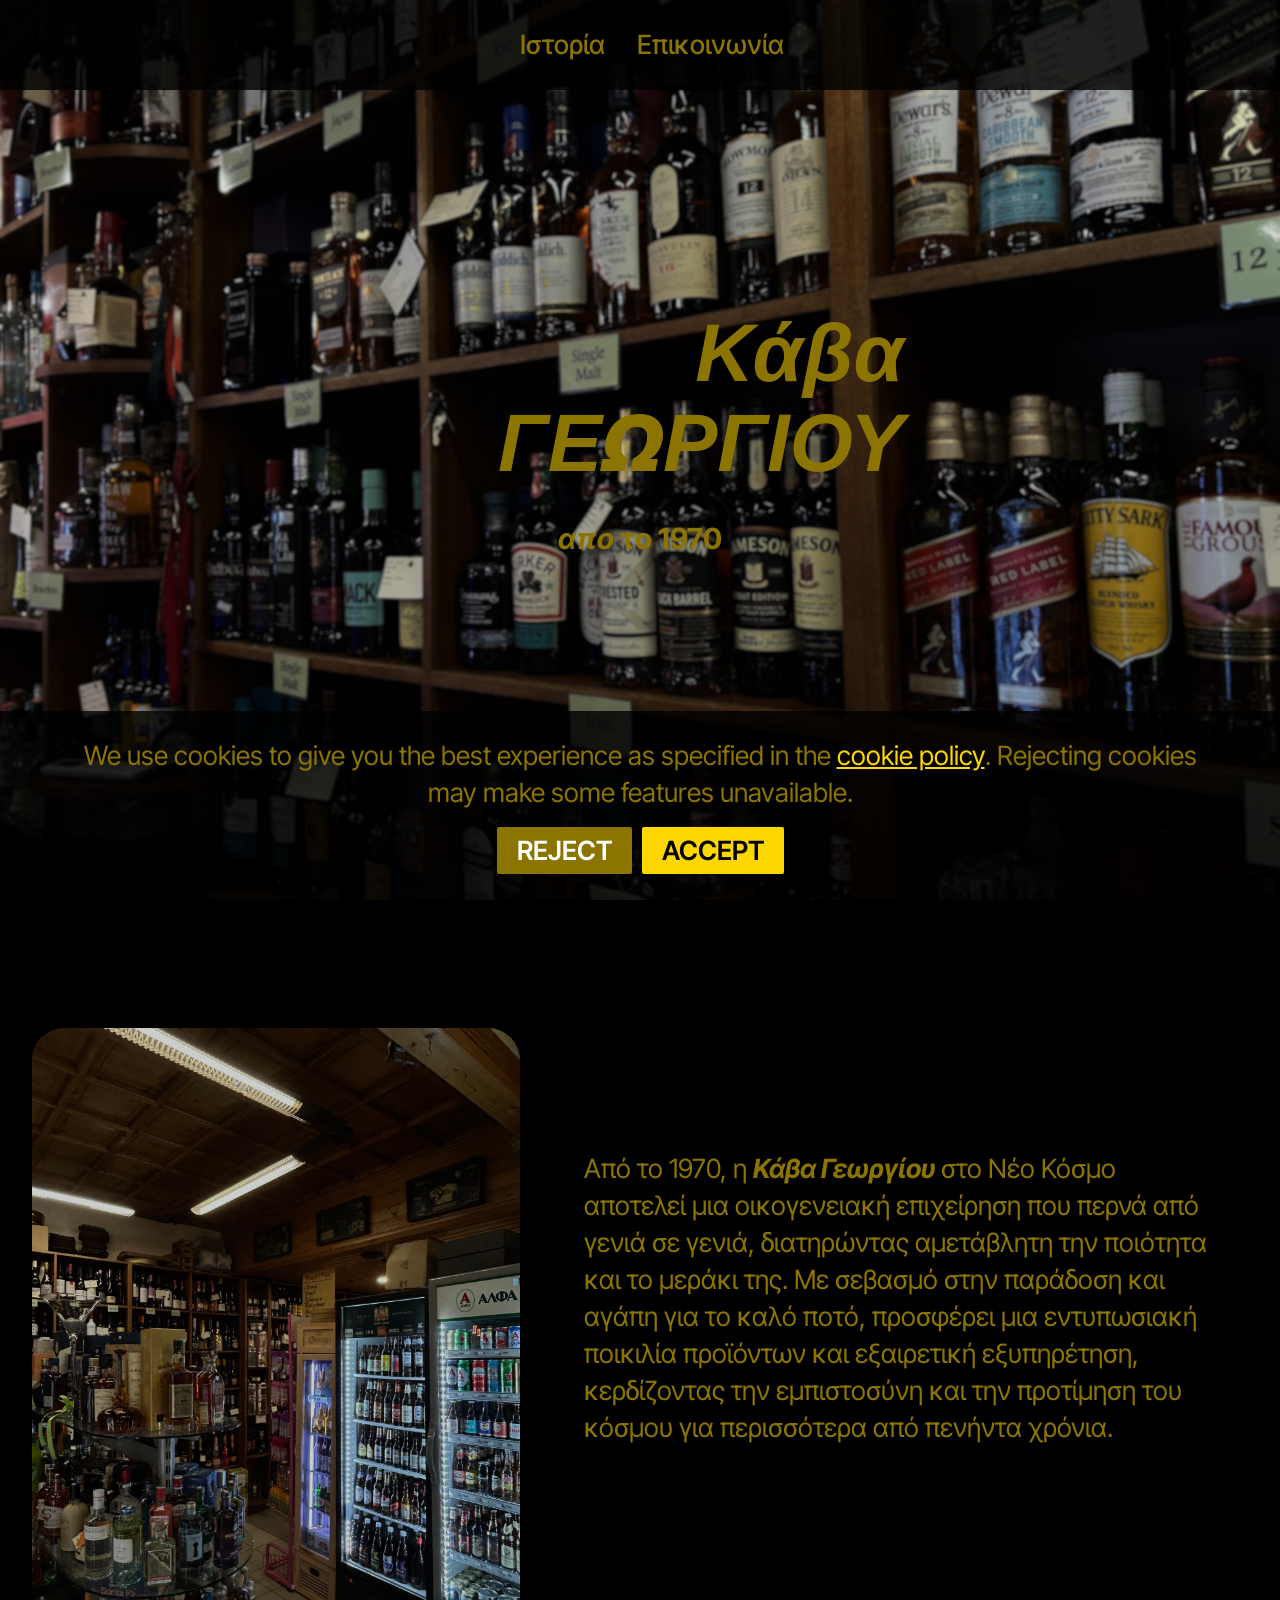
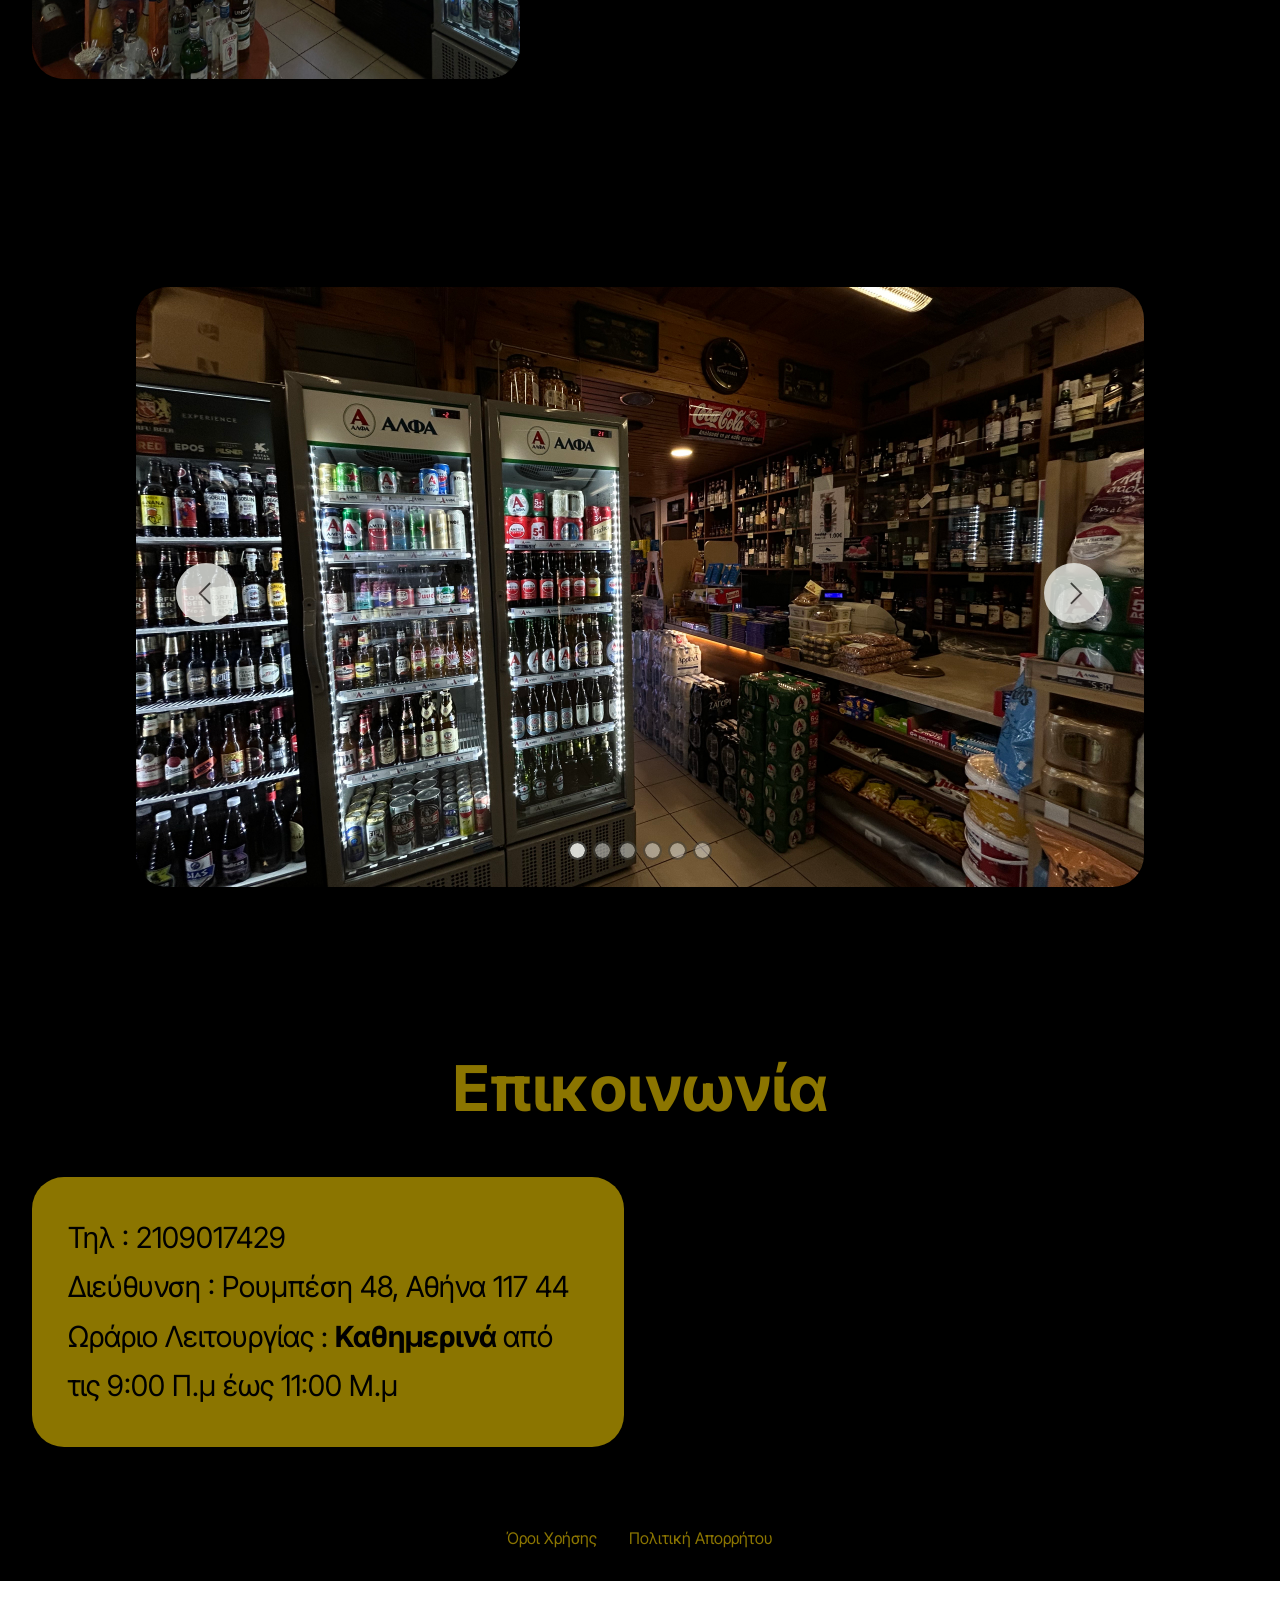
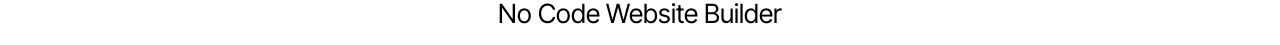
==== commit 1eeebf2b: "Add files via upload" ====
--- a/index.html
+++ b/index.html
@@ -1,7 +1,7 @@
 <!DOCTYPE html>
 <html  >
 <head>
-  
+  <!-- Site made with Mobirise Website Builder v5.9.25, https://mobirise.com -->
   <meta charset="UTF-8">
   <meta http-equiv="X-UA-Compatible" content="IE=edge">
   <meta name="generator" content="Mobirise v5.9.25, mobirise.com">
@@ -223,9 +223,9 @@
             
         </div>
     </div>
-</section><section class="display-7" style="padding: 0;align-items: center;justify-content: center;flex-wrap: wrap;    align-content: center;display: flex;position: relative;height: 4rem;"><a style="flex: 1 1;height: 4rem;position: absolute;width: 100%;z-index: 1;"><img alt="" style="height: 4rem;" src="[data-uri]"></a><p style="margin: 0;text-align: center;" class="display-7">&#8204;</p><a style="z-index:1" data-src="assets/bootstrap/js/bootstrap.bundle.min.js"></script><script src="assets/web/assets/cookies-alert-plugin/cookies-alert-core.js"></script><script src="assets/web/assets/cookies-alert-plugin/cookies-alert-script.js"></script><script type="text/plain" data-src="assets/smoothscroll/smooth-scroll.js"></script><script type="text/plain" data-src="assets/ytplayer/index.js"></script><script type="text/plain" data-src="assets/dropdown/js/navbar-dropdown.js"></script><script type="text/plain" data-src="assets/theme/js/script.js"></script>
+</section><section class="display-7" style="padding: 0;align-items: center;justify-content: center;flex-wrap: wrap;    align-content: center;display: flex;position: relative;height: 4rem;"><a href="https://mobiri.se/3782889" style="flex: 1 1;height: 4rem;position: absolute;width: 100%;z-index: 1;"><img alt="" style="height: 4rem;" src="[data-uri]"></a><p style="margin: 0;text-align: center;" class="display-7">&#8204;</p><a style="z-index:1" href="https://mobirise.com/builder/no-code-website-builder.html">No Code Website Builder</a></section><script type="text/plain" data-src="assets/bootstrap/js/bootstrap.bundle.min.js"></script><script src="assets/web/assets/cookies-alert-plugin/cookies-alert-core.js"></script><script src="assets/web/assets/cookies-alert-plugin/cookies-alert-script.js"></script><script type="text/plain" data-src="assets/smoothscroll/smooth-scroll.js"></script><script type="text/plain" data-src="assets/ytplayer/index.js"></script><script type="text/plain" data-src="assets/dropdown/js/navbar-dropdown.js"></script><script type="text/plain" data-src="assets/theme/js/script.js"></script>
   
   
 <input name="cookieData" type="hidden" data-cookie-cookiesAlertType='2' data-cookie-customDialogSelector='null' data-cookie-colorText='#8b7500' data-cookie-colorBg='rgb(0, 0, 0)' data-cookie-opacityOverlay='0' data-cookie-bgOpacity='79' data-cookie-textButton='ACCEPT' data-cookie-rejectText='REJECT' data-cookie-colorButton='#ffd700' data-cookie-rejectColor='#8b7500' data-cookie-colorLink='#ffd700' data-cookie-underlineLink='true' data-cookie-text="We use cookies to give you the best experience as specified in the <a href='privacy.html'>cookie policy</a>. Rejecting cookies may make some features unavailable.">
   </body>
-</html>
+</html>
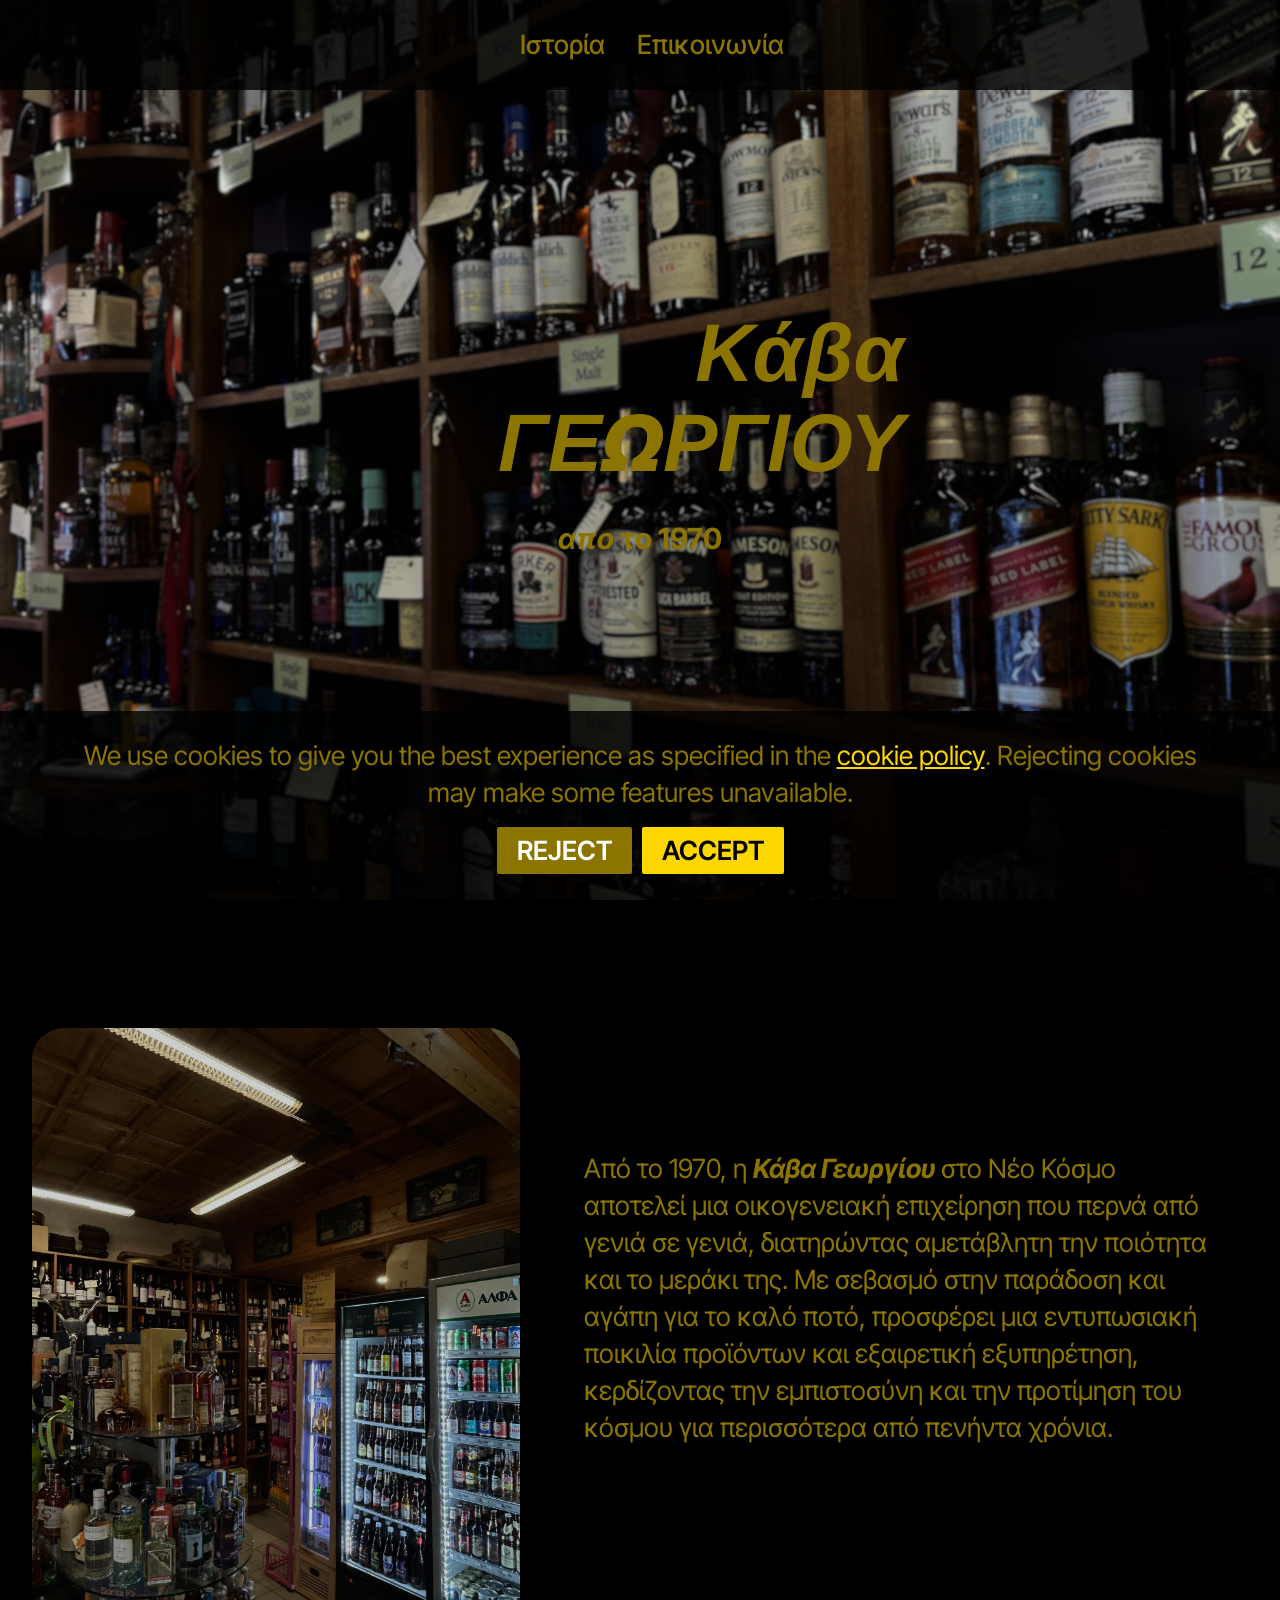
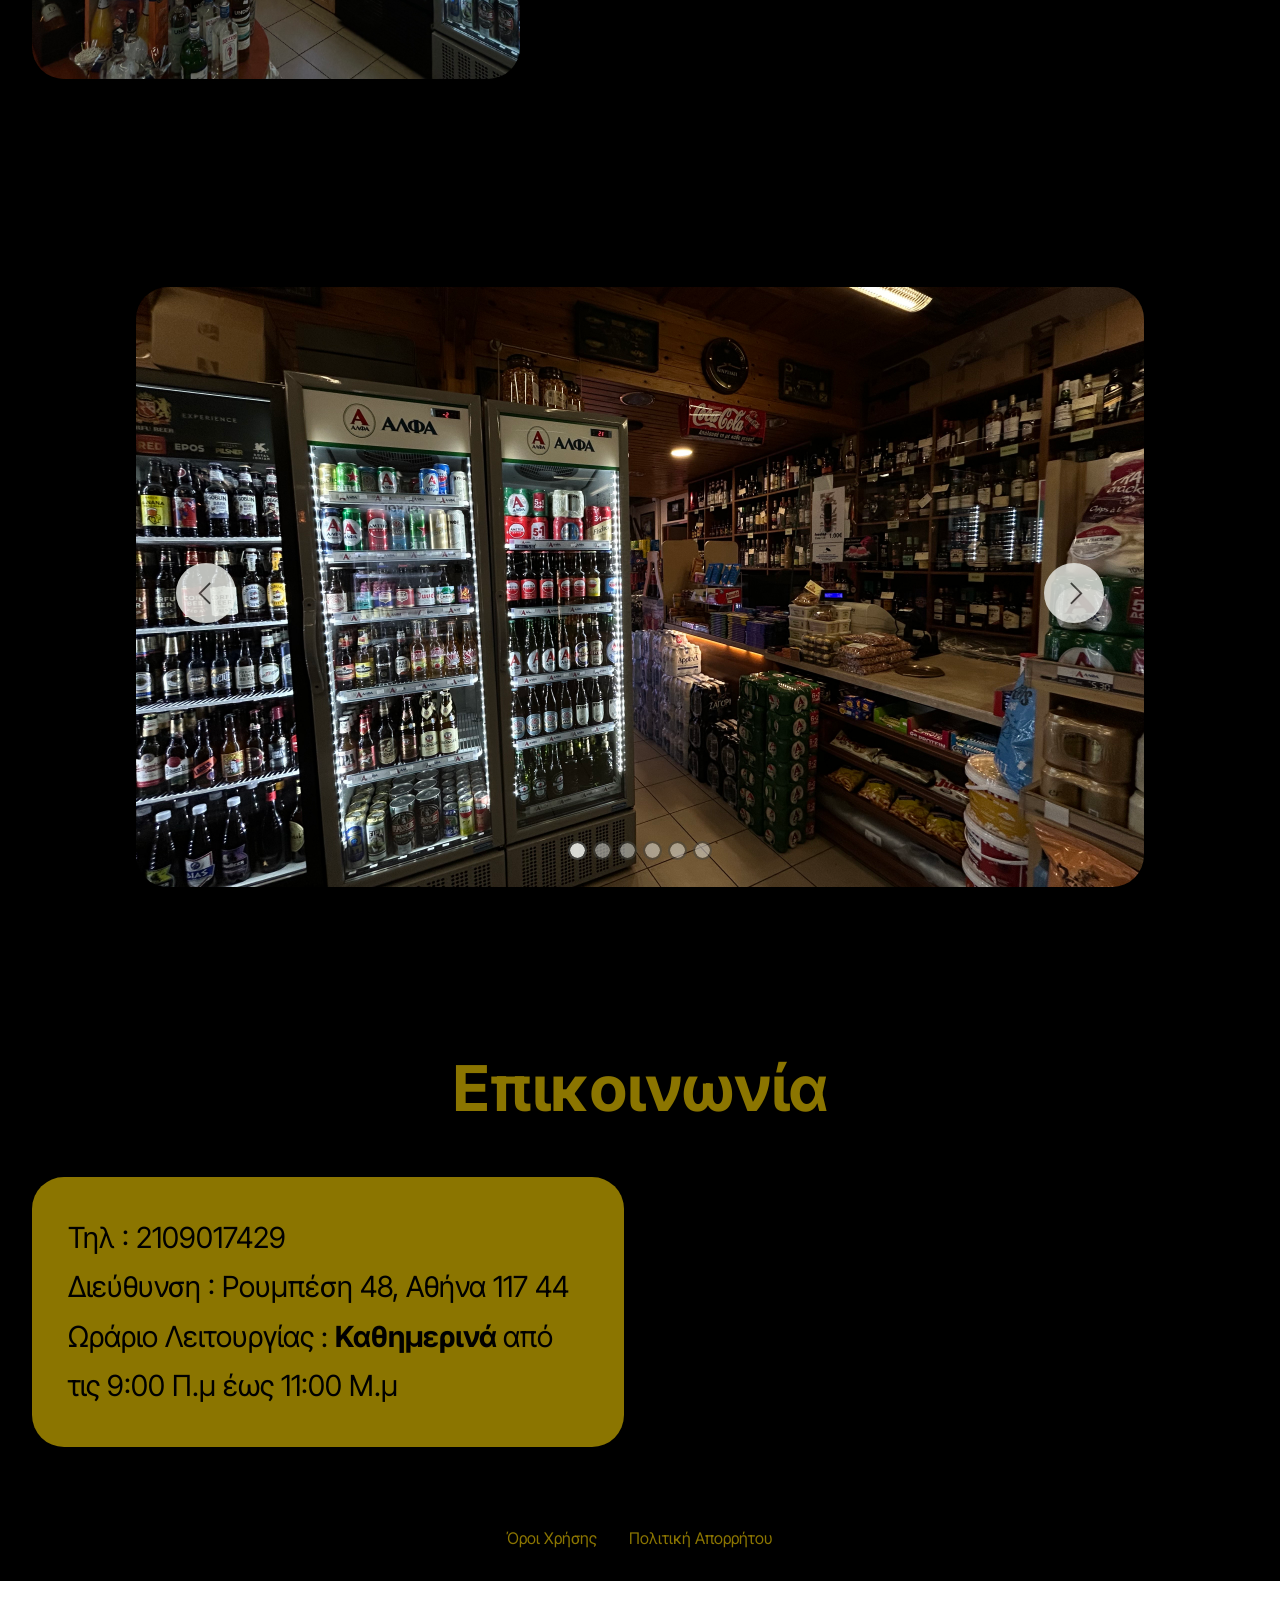
==== commit 3dd67109: "Update index.html" ====
--- a/index.html
+++ b/index.html
@@ -1,7 +1,7 @@
 <!DOCTYPE html>
 <html  >
 <head>
-  <!-- Site made with Mobirise Website Builder v5.9.25, https://mobirise.com -->
+  
   <meta charset="UTF-8">
   <meta http-equiv="X-UA-Compatible" content="IE=edge">
   <meta name="generator" content="Mobirise v5.9.25, mobirise.com">
@@ -223,9 +223,9 @@
             
         </div>
     </div>
-</section><section class="display-7" style="padding: 0;align-items: center;justify-content: center;flex-wrap: wrap;    align-content: center;display: flex;position: relative;height: 4rem;"><a href="https://mobiri.se/3782889" style="flex: 1 1;height: 4rem;position: absolute;width: 100%;z-index: 1;"><img alt="" style="height: 4rem;" src="[data-uri]"></a><p style="margin: 0;text-align: center;" class="display-7">&#8204;</p><a style="z-index:1" href="https://mobirise.com/builder/no-code-website-builder.html">No Code Website Builder</a></section><script type="text/plain" data-src="assets/bootstrap/js/bootstrap.bundle.min.js"></script><script src="assets/web/assets/cookies-alert-plugin/cookies-alert-core.js"></script><script src="assets/web/assets/cookies-alert-plugin/cookies-alert-script.js"></script><script type="text/plain" data-src="assets/smoothscroll/smooth-scroll.js"></script><script type="text/plain" data-src="assets/ytplayer/index.js"></script><script type="text/plain" data-src="assets/dropdown/js/navbar-dropdown.js"></script><script type="text/plain" data-src="assets/theme/js/script.js"></script>
+</section><section class="display-7" style="padding: 0;align-items: center;justify-content: center;flex-wrap: wrap;    align-content: center;display: flex;position: relative;height: 4rem;"><a href="https://mobiri.se/3782889" style="flex: 1 1;height: 4rem;position: absolute;width: 100%;z-index: 1;"><img alt="" style="height: 4rem;" src="[data-uri]"></a><p style="margin: 0;text-align: center;" class="display-7">&#8204;</p><a style="z-index:1" </a></section><script type="text/plain" data-src="assets/bootstrap/js/bootstrap.bundle.min.js"></script><script src="assets/web/assets/cookies-alert-plugin/cookies-alert-core.js"></script><script src="assets/web/assets/cookies-alert-plugin/cookies-alert-script.js"></script><script type="text/plain" data-src="assets/smoothscroll/smooth-scroll.js"></script><script type="text/plain" data-src="assets/ytplayer/index.js"></script><script type="text/plain" data-src="assets/dropdown/js/navbar-dropdown.js"></script><script type="text/plain" data-src="assets/theme/js/script.js"></script>
   
   
 <input name="cookieData" type="hidden" data-cookie-cookiesAlertType='2' data-cookie-customDialogSelector='null' data-cookie-colorText='#8b7500' data-cookie-colorBg='rgb(0, 0, 0)' data-cookie-opacityOverlay='0' data-cookie-bgOpacity='79' data-cookie-textButton='ACCEPT' data-cookie-rejectText='REJECT' data-cookie-colorButton='#ffd700' data-cookie-rejectColor='#8b7500' data-cookie-colorLink='#ffd700' data-cookie-underlineLink='true' data-cookie-text="We use cookies to give you the best experience as specified in the <a href='privacy.html'>cookie policy</a>. Rejecting cookies may make some features unavailable.">
   </body>
-</html>+</html>
